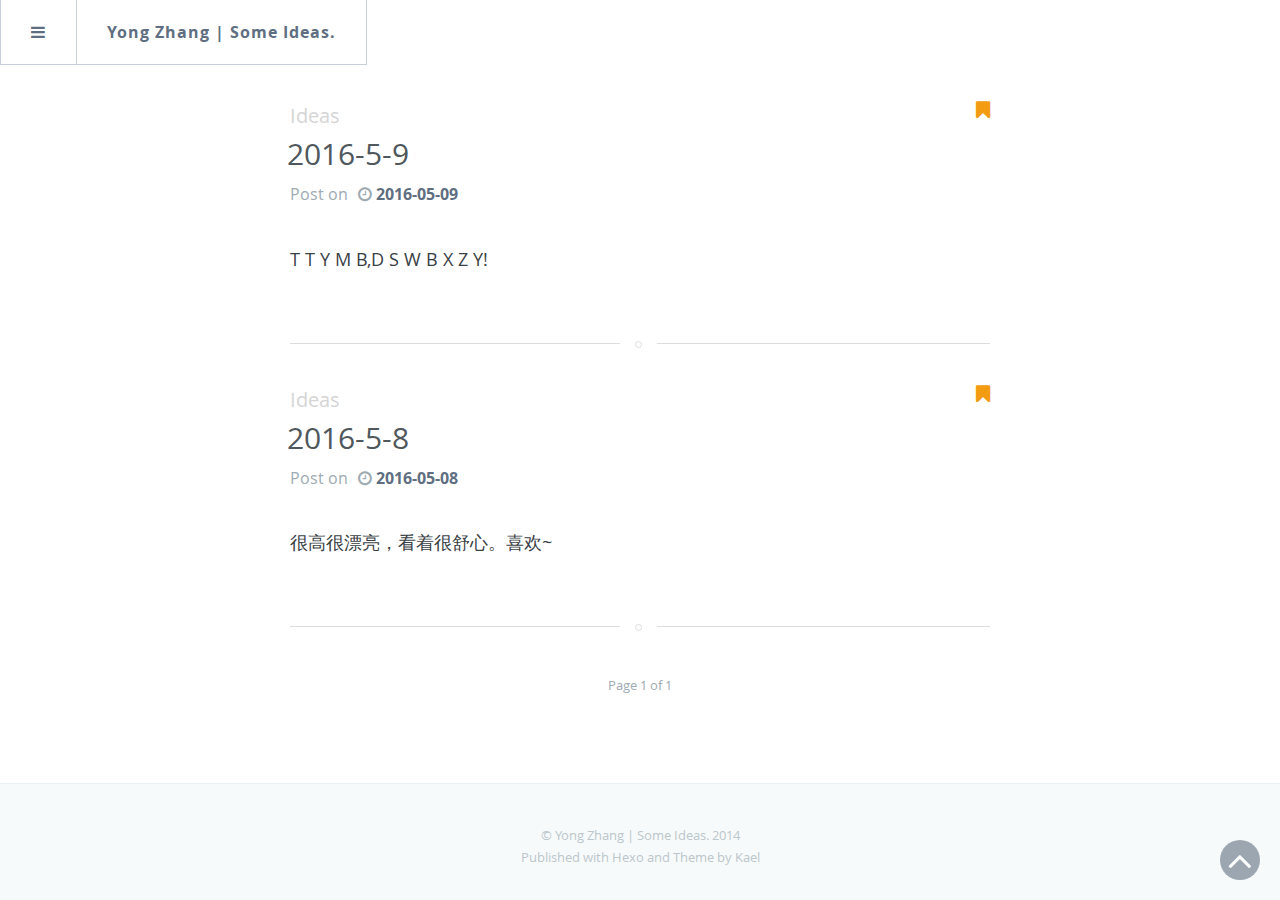
==== index.html @ 2e3c84e9 "Site updated: 2016-05-09 20:26:50" ====
<!DOCTYPE html>
<html>

<head>
  <meta http-equiv="Content-Type" content="text/html" charset="UTF-8" >
  <meta http-equiv="X-UA-Compatible" content="IE=edge,chrome=1"/>
  <title>Yong Zhang | Some Ideas.</title>
  <meta name="description" content="" />
  <meta name="HandheldFriendly" content="True" />
  <meta name="MobileOptimized" content="320" />
  <meta name="viewport" content="width=device-width, initial-scale=1.0" />
  <link rel="stylesheet" type="text/css" href="/css/component.css" />
  <link rel="stylesheet" type="text/css" href="/css/screen.css" />
  <meta name="generator" content="Yong Zhang | Some Ideas.">
  <script src="http://static.duoshuo.com/embed.js"></script>
  
  
  

  

</head>
<body>
<div class="container">
    <div class="mp-pusher" id="mp-pusher">
        <i id="scroll-up" class="fa fa-angle-up"></i>
        <nav id="mp-menu" class="mp-menu">
            <div class="mp-level">
                <a data-pjax class="back-home" style="font-size: 20px" href="/"><h2 ><i class="fa fa-home"></i>
                        Home</h2></a>
                <ul class="first-level">
                    <li>
                        <a class="fa fa-archive" href="#"><i class="fa fa-angle-left">
                            </i>&nbsp;&nbsp;Archive</a>
                        <div class="mp-level page-list">
                            <h2 ><i class="fa fa-archive"></i>
                                Archive</h2>
                            <a class="mp-back" href="#">back</a>
                            <form id="search-form" action="">
                                <input type="text" class="search search-archive" placeholder="Search.."/>
                            </form>
                            <ul>
                                <div class="mp-scroll">
                                
                                <li class="search-archive-li mp-pjax">
                                    <a href="/2016/05/09/2016-5-9/">2016-5-9</a>
                                </li>
                                
                                <li class="search-archive-li mp-pjax">
                                    <a href="/2016/05/08/2016-5-8/">2016-5-8</a>
                                </li>
                                
                                </div>
                            </ul>
                        </div>
                    </li>
                    <li>
                        <a class="fa fa-copy" href="#"><i class="fa fa-angle-left">
                            </i>&nbsp;&nbsp;Categories</a>

                        <div class="mp-level page-list">
                            <h2 ><i class="fa fa-copy"></i>
                                Categories</h2>
                            <a class="mp-back" href="#">back</a>
                            <form id="search-form" action="">
                                <input type="text" class="search search-category" placeholder="Search.."/>
                            </form>
                            <ul>
                                <div class="mp-scroll">
                                
                                </div>
                            </ul>
                        </div>
                    </li>
                    <li>
                        <a class="fa fa-tags" href="#"><i class="fa fa-angle-left">
                            </i>&nbsp;&nbsp;Tags</a>
                        <div class="mp-level page-list">
                            <h2 ><i class="fa fa-tags"></i>
                                Tags</h2>
                            <a class="mp-back" href="#">back</a>
                            <form id="search-form" action="">
                                <input type="text" class="search search-tag" placeholder="Search.."/>
                            </form>
                            <ul>
                                <div class="mp-scroll">
                                
                                <li class="search-tag-li mp-pjax">
                                    <a href="/tags/ideas/">&nbsp;&nbsp;&nbsp;ideas</a>
                                    <small>2</small>
                                </li>
                                
                                </div>
                            </ul>
                        </div>
                    </li>
                    
                    <li class="mp-pjax"><a class="fa fa-user" href="/about">&nbsp;&nbsp;&nbsp;About me</a></li>
                    <li><a class="fa fa-github" href="#">&nbsp;&nbsp;&nbsp;Github</a></li>

                </ul>

            </div>
        </nav>
        <div id="pjax">
            <div class="pjax-hidden" style="display: none">
                
                    <a  data-pjax href="/2016/05/09/2016-5-9/">2016-5-9</a>
                
                    <a  data-pjax href="/2016/05/08/2016-5-8/">2016-5-8</a>
                
                
                
                    <a data-pjax href="/tags/ideas/">&nbsp;&nbsp;ideas</a>
                
                <a data-pjax class="fa fa-user" href="/about">&nbsp;&nbsp;&nbsp;About me</a>
            </div>
            <nav class="nexus">
                <li  style="border-left: 1px solid #c6d0da;">
                    <a id="trigger" href="#"><i class="fa fa-bars"></i></a>
                </li>
                <li ><a id="nexus-back" data-pjax href="/">Yong Zhang | Some Ideas.</a></li>
                
                <div id="nav-container">
                    <div class="post-navbar" style="line-height: 63px;display:none">
                        <li id="navbar-title"><a href="#">undefined</a></li>
                        <li id="navbar-toc" style="border-left: none">
                            <a style="padding-right: 15px">
                                <span id="toc-content" >Introduction</span><i class="fa fa-chevron-down" ></i>
                            </a>
                            <div class="hidden-box">
                                <ul id="toc"></ul>
                            </div>
                        </li>
                    </div>
                </div>
                
            </nav>

            <div class="scroller">
            <div class="scroller-inner">


<!-- -->
<!--<body class="home-template">-->
<!---->
  
<main class="content" role="main">

    
    <article class="post">

        <header class="post-header">
            <div class="tag-tile">
                
                
                <a data-pjax href='/tags/ideas/'>ideas</a>
                
                
                <span class="fa fa-bookmark" style="float:right;color:#f39c12"></span>
            </div>
            <h1 class="post-title"><a data-pjax href="/2016/05/09/2016-5-9/">2016-5-9</a>
            </h1>

            <div class="post-meta">
                Post on<span class="fa fa-clock-o"></span>
                <time datetime="2016-05-09T12:25:15.000Z"
                      itemprop="datePublished">2016-05-09</time>
            </div>
        </header>
        <section class="post-excerpt">
            <p>
                
                T T Y M B,D S W B X Z Y!

                
            </p>
            
        </section>
    </article>
    
    <article class="post">

        <header class="post-header">
            <div class="tag-tile">
                
                
                <a data-pjax href='/tags/ideas/'>ideas</a>
                
                
                <span class="fa fa-bookmark" style="float:right;color:#f39c12"></span>
            </div>
            <h1 class="post-title"><a data-pjax href="/2016/05/08/2016-5-8/">2016-5-8</a>
            </h1>

            <div class="post-meta">
                Post on<span class="fa fa-clock-o"></span>
                <time datetime="2016-05-08T12:38:44.000Z"
                      itemprop="datePublished">2016-05-08</time>
            </div>
        </header>
        <section class="post-excerpt">
            <p>
                
                很高很漂亮，看着很舒心。喜欢~

                
            </p>
            
        </section>
    </article>
    
    <nav class="pagination" role="pagination">
        
        <span class="page-number">Page 1 of 1</span>
        
    </nav>
</main>


  
<footer class="site-footer">
    
    <div class="inner">
        <section class="copyright"><a href="/"></a> &copy; Yong Zhang | Some Ideas. 2014</section>
        <section class="poweredby">Published with <a target="_blank" href="http://hexo.io/">Hexo   </a> and Theme by <a target="_blank" href="https://github.com/yuche/hexo-theme-kael">Kael</a></section>
    </div>
</footer>
</div>
</div><!-- /scroller -->

</div><!-- /pusher -->
</div><!-- /container -->
</div>

<!-- Easter eggs -->

<div class="egg animated">
    <a id="close-button" href="#">X</a>
    <div class="block">
        <div class="loading">
            <span class="ball1"></span>
            <span class="ball2"></span>
        </div>
    </div>
</div>
  
<script src="//cdn.staticfile.org/jquery/1.11.0/jquery.min.js"></script>
<script>
    if (!window.jQuery) {
        var script = document.createElement('script');
        script.src = "/js/jquery.min.js";
        document.body.appendChild(script);
    }
</script>
<script type="text/javascript" src="/js/lib.js"></script>
<script type="text/javascript" src="/js/main.js"></script>







</body>
</html>
---- css/component.css ----
*,
*:after,
*::before {
    -webkit-box-sizing: border-box;
    -moz-box-sizing: border-box;
    box-sizing: border-box;
}

html, body, .container, .scroller, #pjax {
    height: 100%;
}


.scroller {
    overflow-y: scroll;
}

.mp-scroll {
    height: auto;
    overflow: auto;
}
.scroller,
.scroller-inner, #pjax {
    position: relative;
}

.container {
    position: relative;
    overflow: hidden;
}

.menu-trigger {
    position: relative;
    padding-left: 60px;
    font-size: 0.9em;
}

.menu-trigger:before {
    position: absolute;
    top: 2px;
    left: 0;
    width: 40px;
    height: 6px;
    background: #fff;
    box-shadow: 0 6px #34495e, 0 12px #fff, 0 18px #34495e, 0 24px #fff;
    content: '';
}

.mp-pusher {
    position: relative;
    left: 0;
    height: 100%;
}

.mp-level a {
    font-weight: 300;
    text-decoration: none;
}

.mp-menu {
    position: absolute; /* we can't use fixed here :( */
    top: 0;
    left: 0;
    z-index: 1;
    width: 300px;
    height: 100%;
    -webkit-transform: translate3d(-100%, 0, 0);
    -moz-transform: translate3d(-100%, 0, 0);
    transform: translate3d(-100%, 0, 0);
}

.mp-level {
    position: absolute;
    top: 0;
    left: 0;
    width: 100%;
    height: 100%;
    background: white;
    -webkit-transform: translate3d(-100%, 0, 0);
    -moz-transform: translate3d(-100%, 0, 0);
    transform: translate3d(-100%, 0, 0);
}

/* overlays for pusher and for level that gets covered */
.mp-pusher::after,
.mp-level::after,
.mp-level::before {
    position: absolute;
    top: 0;
    right: 0;
    width: 0;
    height: 0;
    content: '';
    opacity: 0;
}

.mp-pusher::after,
.mp-level::after {
    background: rgba(0, 0, 0, 0.3);
    -webkit-transition: opacity 0.3s, width 0.1s 0.3s, height 0.1s 0.3s;
    -moz-transition: opacity 0.3s, width 0.1s 0.3s, height 0.1s 0.3s;
    transition: opacity 0.3s, width 0.1s 0.3s, height 0.1s 0.3s;
}

.mp-level::after {
    z-index: -1;
}

.mp-pusher.mp-pushed::after,
.mp-level.mp-level-overlay::after {
    width: 100%;
    height: 100%;
    opacity: 1;
    -webkit-transition: opacity 0.3s;
    -moz-transition: opacity 0.3s;
    transition: opacity 0.3s;
}

.mp-level.mp-level-overlay {
    cursor: pointer;
}

.mp-level.mp-level-overlay.mp-level::before {
    width: 100%;
    height: 100%;
    background: transparent;
    opacity: 1;
}

.mp-pusher,
.mp-level {
    -webkit-transition: all 0.5s;
    -moz-transition: all 0.5s;
    transition: all 0.5s;
}

/* overlap */
.mp-overlap .mp-level.mp-level-open {
    box-shadow: 1px 0 2px rgba(0, 0, 0, 0.2);
    -webkit-transform: translate3d(-40px, 0, 0);
    -moz-transform: translate3d(-40px, 0, 0);
    transform: translate3d(-40px, 0, 0);
}

/* First level */
.mp-menu > .mp-level,
.mp-menu > .mp-level.mp-level-open,
.mp-menu.mp-overlap > .mp-level,
.mp-menu.mp-overlap > .mp-level.mp-level-open {
    box-shadow: none;
    -webkit-transform: translate3d(0, 0, 0);
    -moz-transform: translate3d(0, 0, 0);
    transform: translate3d(0, 0, 0);
}

/* cover */
.mp-cover .mp-level.mp-level-open {
    -webkit-transform: translate3d(0, 0, 0);
    -moz-transform: translate3d(0, 0, 0);
    transform: translate3d(0, 0, 0);
}

.mp-cover .mp-level.mp-level-open > ul > li > .mp-level:not(.mp-level-open) {
    -webkit-transform: translate3d(-100%, 0, 0);
    -moz-transform: translate3d(-100%, 0, 0);
    transform: translate3d(-100%, 0, 0);
}

/* content style */
.mp-menu ul {
    margin: 0;
    padding: 0;
    list-style: none;
}

.mp-menu h2 {
    margin: 0;
    padding: 1em;
    color: rgba(0, 0, 0, 0.4);
    text-shadow: 0 0 1px rgba(0, 0, 0, 0.1);
    font-weight: 300;
    font-size: 2em;
    font-family: 'Open Sans', sans-serif;
}

.mp-menu.mp-overlap h2::before {
    position: absolute;
    top: 0;
    right: 0;
    margin-right: 8px;
    font-size: 75%;
    line-height: 1.8;
    opacity: 0;
    -webkit-transition: opacity 0.3s, -webkit-transform 0.1s 0.3s;
    -moz-transition: opacity 0.3s, -moz-transform 0.1s 0.3s;
    transition: opacity 0.3s, transform 0.1s 0.3s;
    -webkit-transform: translateX(-100%);
    -moz-transform: translateX(-100%);
    transform: translateX(-100%);
}

.mp-menu.mp-cover h2 {
    font-weight: 700;
    letter-spacing: 1px;
    font-size: 1em;
}

.mp-overlap .mp-level.mp-level-overlay > h2::before {
    opacity: 1;
    -webkit-transition: -webkit-transform 0.3s, opacity 0.3s;
    -moz-transition: -moz-transform 0.3s, opacity 0.3s;
    transition: transform 0.3s, opacity 0.3s;
    -webkit-transform: translateX(0);
    -moz-transform: translateX(0);
    transform: translateX(0);
}

.mp-menu ul li > a {
    display: block;
    padding: 0.7em 1em 0.7em 1.8em;
    outline: none;
    box-shadow: inset 0 -1px rgba(0, 0, 0, 0.2);
    text-shadow: 0 0 1px rgba(255, 255, 255, 0.1);
    -webkit-transition: background 0.3s, box-shadow 0.3s;
    -moz-transition: background 0.3s, box-shadow 0.3s;
    transition: background 0.3s, box-shadow 0.3s;
    text-decoration: none;
    text-transform: capitalize;
    color: #5f6f81;
}

.search {
    border: none;
    outline: none;
    -webkit-appearance: none;
    padding: 0.7em 0 0.7em 1.4em;
    background: white;
    color: #0099cc;
}

#search-form {
    height: 65px;
    border-bottom: 1px solid rgba(0, 0, 0, 0.2);
    text-shadow: 0 0 1px rgba(255, 255, 255, 0.1);
    -webkit-transition: background 0.3s, box-shadow 0.3s;
    -moz-transition: background 0.3s, box-shadow 0.3s;
    transition: background 0.3s, box-shadow 0.3s;
}

.page-list ul li {
    position: relative;
}

div[data-level='2'] a {
    font-size: 0.8em !important;
}

div[data-level='1'] a {
    font-size: 22px;
    font-family: 'Open Sans', 'FontAwesome', sans-serif;
    font-weight: 500;
}

.page-list ul li > small {
    position: absolute;
    top: 12px;
    left: 1em;
}

.mp-menu ul li::before {
    position: absolute;
    left: 10px;
    z-index: -1;
    color: rgba(0, 0, 0, 0.2);
    line-height: 3.5;
}

.mp-level > ul > li:first-child > a {
    box-shadow: inset 0 -1px rgba(0, 0, 0, 0.2), inset 0 1px rgba(0, 0, 0, 0.2);
}

.mp-menu ul li a:hover,
.mp-level > ul > li:first-child > a:hover {
    background: rgba(0, 0, 0, 0.2);
    box-shadow: inset 0 -1px rgba(0, 0, 0, 0);
}

.mp-menu .mp-level.mp-level-overlay > ul > li > a,
.mp-level.mp-level-overlay > ul > li:first-child > a {
    box-shadow: inset 0 -1px rgba(0, 0, 0, 0);
}

.mp-back {
    background: rgba(0, 0, 0, 0.1);
    outline: none;
    color: #fff;
    text-transform: uppercase;
    letter-spacing: 1px;
    font-weight: 700;
    display: block;
    font-size: 0.8em;
    padding: 1em;
    position: relative;
    box-shadow: inset 0 1px rgba(0, 0, 0, 0.1);
    -webkit-transition: background 0.3s;
    -moz-transition: background 0.3s;
    transition: background 0.3s;
}

.mp-back::after {
    font-family: 'FontAwesome';
    position: absolute;
    content: "\f0da";
    right: 10px;
    font-size: 1.3em;
    color: rgba(0, 0, 0, 0.3);
}

.mp-left::after {
    font-family: 'FontAwesome';
    position: absolute;
    content: "\f104";

    font-size: 1.3em;
    color: rgba(0, 0, 0, 0.3);
}

.fa-angle-left {
    position: absolute;
    left: 10px;
    z-index: -1;
}

.mp-menu .mp-level.mp-level-overlay > .mp-back,
.mp-menu .mp-level.mp-level-overlay > .mp-back::after {
    background: transparent;
    box-shadow: none;
    color: transparent;
}

.nexus,
.nexus ul {
    margin: 0;
    padding: 0;
    background: #ffffff;
    color: #5f6f81;
    list-style: none;
    text-transform: none;
    font-weight: 300;
    font-family: 'Open Sans', Arial,'Microsoft YaHei', sans-serif;
    line-height: 65px;
    z-index: 9999;
}

.nexus {
    position: fixed;
    top: 0;
    left: 0;
    height: 65px;
    font-size: 16px;
    z-index: 1;
    border-bottom: 1px solid #c6d0da;

}

.nexus li {
    display: block;
    float: left;
    height: 100%;
    border-right: 1px solid #c6d0da;
    text-align: center;
}

.nexus a {
    display: block;
    height: 100%;
    color: #5f6f81;
    text-decoration: none;
    cursor: pointer;
    padding: 0 30px;
    letter-spacing: 1px;
    font-weight: bold;

}

.nexus li a:hover {
    background: #5f6f81;
    color: white;
}

#navbar-title {
    border: none;
}

#navbar-title a {
    padding-left: 0;
    cursor: default;
}

#navbar-title a:hover {
    color: #5f6f81;
    background: white;

}

#navbar-toc {
    float: right;
    border-left: 1px solid #c6d0da;
}

#navbar-toc i {
    color: #0099cc;
    margin-left: 10px;
    font-weight: bold;
}

.post-navbar {
    width: 80%;
    max-width: 700px;
    margin: 0 auto;
}

ul#toc {
    list-style-type: none;
    margin: 0;
    padding: 0;
    max-height: 521px;
    overflow-x: hidden;
    overflow: auto;
}

#toc a {
    font-size: 12px;
    font-weight: 600;
    display: block;
    overflow: hidden;
    padding: 0 10px;
}
.post-intro {
    display: none;
}

.hidden-box {
    border-top: 0;
    display: none;
    top: 30px;
    overflow: auto;
}

.hidden-box li {
    display: list-item;
    float: none;
    border: none;
    border-bottom: 1px solid #c6d0da;
    height: auto;
}

.hover-up {
    transition-duration: .5s;
    transform: rotate(180deg);
    -webkit-transform: rotate(180deg);
}

/*图标向下旋转*/
.hover-down {
    transition-duration: .5s;
    transform: rotate(0deg);
    -webkit-transform: rotate(0deg);
}

i#scroll-up {
    display: none;
    position: fixed;
    bottom: 20px;
    right: 20px;
    padding: 0;
    border-radius: 50%;
    color: white;
    background-color: #5f6f81;
    font-size: 40px;
    display: block;
    height: 40px;
    width: 40px;
    text-align: center;
    z-index: 1;
    cursor: pointer;
    opacity: 0.6;
    -webkit-transition: all 0.5s ease;
    -moz-transition: all 0.5s ease;
}

i#scroll-up:hover {
    background-color: #57A3E8;
    opacity: 1;

}

.popover {
    position: absolute;
    top: 0;
    left: 0;
    z-index: 1010;
    display: none;
    max-width: 276px;
    padding: 1px;
    text-align: left;
    white-space: normal;
    background-color: #fff;
    background-clip: padding-box;
    border: 1px solid #ccc;
    border: 1px solid rgba(0, 0, 0, .2);
    border-radius: 6px;
    -webkit-box-shadow: 0 5px 10px rgba(0, 0, 0, .2);
    box-shadow: 0 5px 10px rgba(0, 0, 0, .2);
}

.popover.top {
    margin-top: -10px;
}

.popover.right {
    margin-left: 10px;
}

.popover.bottom {
    margin-top: 10px;
}

.popover.left {
    margin-left: -10px;
}

.popover-title {
    padding: 8px 14px;
    margin: 0;
    font-size: 14px;
    font-weight: normal;
    line-height: 18px;
    background-color: #f7f7f7;
    border-bottom: 1px solid #ebebeb;
    border-radius: 5px 5px 0 0;
}

.popover-content {
    padding: 9px 14px;
}

.popover > .arrow,
.popover > .arrow:after {
    position: absolute;
    display: block;
    width: 0;
    height: 0;
    border-color: transparent;
    border-style: solid;
}

.popover > .arrow {
    border-width: 11px;
}

.popover > .arrow:after {
    content: "";
    border-width: 10px;
}

.popover.bottom > .arrow {
    top: -11px;
    left: 50%;
    margin-left: -11px;
    border-top-width: 0;
    border-bottom-color: #999;
    border-bottom-color: rgba(0, 0, 0, .25);
}

.popover.bottom > .arrow:after {
    top: 1px;
    margin-left: -10px;
    content: " ";
    border-top-width: 0;
    border-bottom-color: #fff;
}

.share-icon {
    margin-right: 10px;
}

.fadeIn {
    -webkit-animation: fadeIn .3s;
    -moz-animation: fadeIn .3s;
    -ms-animation: fadeIn .3s;
    -o-animation: fadeIn .3s;
    animation: fadeIn .3s;
}

.fadeOut {
    -webkit-animation: fadeOut .2s;
    -moz-animation: fadeOut .2s;
    -ms-animation: fadeOut .2s;
    -o-animation: fadeOut .2s;
    animation: fadeOut .2s;
}

/*Multiple DUOSHUO threads for PJAX START*/

span.ds-thread-count {
    display: block;
    opacity: 0;
    position: absolute;
    line-height: 16px;
    font-size: 14px;
    left: 710px;
    text-align: center;
    background: #bbbbbb;
    border-radius: 3px;
    width: 20px;
    height: 17px;
    color: white;
    text-decoration: none;
    cursor: pointer;
    background: #bbbbbb;
    -webkit-border-radius: 2px;
    -moz-border-radius: 2px;
    -ms-border-radius: 2px;
    -o-border-radius: 2px;
    border-radius: 2px;
    -webkit-transition: all 0.5s;
    -moz-transition: all 0.5s;
    -o-transition: all 0.5s;
    transition: all 0.5s;
    font-style: normal;
}
span.ds-thread-count:hover{
    opacity: 1;
    background-color: #57A3E8;
}
span.ds-thread-count:hover:after{
    opacity: 1;
    border-top-color:#57A3E8 ;
}
span.ds-thread-count:after {
    border-right: 7px solid transparent;
    border-top: 7px solid #bbbbbb;
    left:2px;
    height: 0;
    width: 0;
    display: block;
    content: " ";
    position: absolute;
    -webkit-transition: all 0.5s;
    -moz-transition: all 0.5s;
    -o-transition: all 0.5s;
    transition: all 0.5s;
}

.inline-comment {
    width: 350px;
    position: absolute;
    left:750px;
}
.post-content {
    position: relative;
    -webkit-transition: all 0.5s;
    -moz-transition: all 0.5s;
    -ms-transition: all 0.5s;
    transition: all 0.5s;
}
.right {
    -webkit-transform: translateX(-200px);
    -moz-transform: translateX(-200px);
    -ms-transform: translateX(-200px);
}

/*Multiple DUOSHUO threads for PJAX END*/
.windows-xp {
    line-height: 27px;
    font-size: 16px;
    font-family: "Georgia", "SimSun", sans-serif;
}

.fluidbox {
    outline: none;
}
.fluidbox-overlay {
    cursor: pointer;
    cursor: -webkit-zoom-out;
    cursor: -moz-zoom-out;
    opacity: 0;
    position: fixed;
    top: 0;
    left: 0;
    bottom: 0;
    right: 0;
    transition: .25s ease-in-out;
}

.egg {
    background-color: rgba(255,255,255,0.6);
    width: 100%;
    height: 100%;
    font-weight: 300;
    position: absolute;
    right: 0;
    top: 0;
    left: 0;
    bottom: 0;
    opacity: 0;
    z-index: 999999;
    overflow: scroll;
    -webkit-transform: rotateY(-90deg) translateZ(5em);
    -ms-transform: rotateY(-90deg) translateZ(5em);
    -o-transform: rotateY(-90deg) translateZ(5em);
    transform: rotateY(-90deg) translateZ(5em);
}
.bounceOut {
    -webkit-animation-name: bounceOut;
    animation-name: bounceOut;
}

@-webkit-keyframes bounceOut {
    0% {
        opacity: 1;
        -webkit-transform: scale(1);
        transform: scale(1);
    }


    100% {
        opacity: 0;
        -webkit-transform: scale(0);
        transform: scale(0);
    }
}

@keyframes bounceOut {
    0% {
        opacity: 1;
        -webkit-transform: scale(1);
        transform: scale(1);
    }


    100% {
        opacity: 0;
        -webkit-transform: scale(0);
        transform: scale(0);
    }
}

@-webkit-keyframes bounceIn {
    0% {
        opacity: 0;
        -webkit-transform: scale(.3);
        transform: scale(.3);
    }


    100% {
        opacity: 1;

        -webkit-transform: scale(1);
        transform: scale(1);
    }
}

@keyframes bounceIn {
    0% {
        opacity: 0;
        -webkit-transform: scale(.3);
        -ms-transform: scale(.3);
        transform: scale(.3);
    }



    100% {
        opacity: 1;
        -webkit-transform: scale(1);
        -ms-transform: scale(1);
        transform: scale(1);
    }
}

.bounceIn {
    -webkit-animation-name: bounceIn;
    animation-name: bounceIn;
}
.animated {
    -webkit-animation-duration: 1s;
    animation-duration: 1s;
    -webkit-animation-fill-mode: both;
    animation-fill-mode: both;
}
.block {
    margin: 25% auto;
    text-align: center;
    display: none;
}
.loading span {
    display: inline-block;
    padding: 18px;
    -webkit-border-radius: 50%;
    -moz-border-radius: 50%;
    -ms-border-radius: 50%;
    -o-border-radius: 50%;
    border-radius: 50%;
}
.ball1 {
    background: #0063dc;
    -webkit-animation: move-left 600ms ease-in-out infinite alternate;
    -moz-animation: move-left 600ms ease-in-out infinite alternate;
    -ms-animation: move-left 600ms ease-in-out infinite alternate;
    -animation: move-left 600ms ease-in-out infinite alternate;
}
.ball2 {
    background: #ff0084;
    -webkit-animation: move-right 600ms ease-in-out infinite alternate;
    -moz-animation: move-right 600ms ease-in-out infinite alternate;
    -ms-animation: move-right 600ms ease-in-out infinite alternate;
    animation: move-right 600ms ease-in-out infinite alternate;
}
@-webkit-keyframes move-left {
    to {
        -webkit-transform: translate(20px, 0);
        -ms-transform: translate(20px, 0);
        -moz-transform: translate(20px, 0);
        transform: translate(20px, 0);
        background: #ff0084;
    }
}
@-moz-keyframes move-left {
    to {
        -webkit-transform: translate(20px, 0);
        -ms-transform: translate(20px, 0);
        -moz-transform: translate(20px, 0);
        transform: translate(20px, 0);
        background: #ff0084;
    }
}
@-ms-keyframes move-left {
    to {
        -webkit-transform: translate(20px, 0);
        -ms-transform: translate(20px, 0);
        -moz-transform: translate(20px, 0);
        transform: translate(20px, 0);
        background: #ff0084;
    }
}
@keyframes move-left {
    to {
        -webkit-transform: translate(20px, 0);
        -ms-transform: translate(20px, 0);
        -moz-transform: translate(20px, 0);
        transform: translate(20px, 0);
        background: #ff0084;
    }
}
@-webkit-keyframes move-right {
    to {
        -webkit-transform: translate(-20px, 0);
        -ms-transform: translate(-20px, 0);
        -moz-transform: translate(-20px, 0);
        transform: translate(-20px, 0);
        background: #0063dc;
    }
}
@-moz-keyframes move-right {
    to {
        -webkit-transform: translate(-20px, 0);
        -ms-transform: translate(-20px, 0);
        -moz-transform: translate(-20px, 0);
        transform: translate(-20px, 0);
        background: #0063dc;
    }
}
@-ms-keyframes move-right {
    to {
        -webkit-transform: translate(-20px, 0);
        -ms-transform: translate(-20px, 0);
        -moz-transform: translate(-20px, 0);
        transform: translate(-20px, 0);
        background: #0063dc;
    }
}
@keyframes move-right {
    to {
        -webkit-transform: translate(-20px, 0);
        -ms-transform: translate(-20px, 0);
        -moz-transform: translate(-20px, 0);
        transform: translate(-20px, 0);
        background: #0063dc;
    }
}
#close-button {
    display: none;
    font-size: 18px;
    width: 40px;
    height: 40px;
    position: absolute;
    top: 30px;
    right: 30px;
    cursor: pointer;
    line-height: 2.5em;
    text-align: center;
    -webkit-transform: scale(1.25);
    color: #e1dada;
    text-shadow: 0px -1px 1px rgba(0, 0, 0, 0.2);
    border-radius: 100px;
    text-decoration: none;
    background-image: -webkit-gradient(linear, left top, left bottom, color-stop(0%, #f4f4f4), color-stop(100%, #e3e3e3));
    background-image: -moz-gradient(linear, left top, left bottom, color-stop(0%, #f4f4f4), color-stop(100%, #e3e3e3));

}

.fluidbox-wrap {
    background-position: center center;
    background-size: cover;
    margin: 0 auto;
    position: relative;
    transition: .25s ease-in-out;
}
.fluidbox-ghost {
    background-size: cover;
    background-position: center center;
    position: absolute;
    transition: .25s ease-in-out;
}
@-webkit-keyframes fadeIn {
    from {
        -webkit-transform: translateY(30px);
        opacity: 0;
    }

    to {
        -webkit-transform: translateY(0);
        opacity: 1;
    }
}

@-moz-keyframes fadeIn {
    from {
        -moz-transform: translateY(30px);
        opacity: 0;
    }

    to {
        -moz-transform: translateY(0);
        opacity: 1;
    }
}

@-ms-keyframes fadeIn {
    from {
        -ms-transform: translateY(30px);
        opacity: 0;
    }

    to {
        -ms-transform: translateY(0);
        opacity: 1;
    }
}

@-o-keyframes fadeIn {
    from {
        -o-transform: translateY(30px);
        opacity: 0;
    }

    to {
        -o-transform: translateY(0);
        opacity: 1;
    }
}

@keyframes fadeIn {
    from {
        transform: translateY(30px);
        opacity: 0;
    }

    to {
        transform: translateY(0);
        opacity: 1;
    }
}

@-webkit-keyframes fadeOut {
    from {
        -webkit-transform: translateY(0);
        opacity: 1;
    }

    to {
        -webkit-transform: translateY(-30px);
        opacity: 0;
    }
}

@-moz-keyframes fadeOut {
    from {
        -moz-transform: translateY(0);
        opacity: 1;
    }

    to {
        -moz-transform: translateY(-30px);
        opacity: 0;
    }
}

@-ms-keyframes fadeOut {
    from {
        -ms-transform: translateY(0);
        opacity: 1;
    }

    to {
        -ms-transform: translateY(-30px);
        opacity: 0;
    }
}

@-o-keyframes fadeOut {
    from {
        -o-transform: translateY(0);
        opacity: 1;
    }

    to {
        -o-transform: translateY(-30px);
        opacity: 0;
    }
}

@keyframes fadeOut {
    from {
        transform: translateY(0);
        opacity: 1;
    }

    to {
        transform: translateY(-30px);
        opacity: 0;
    }
}

/* Fallback example for browsers that don't support 3D transforms (and no JS fallback) */
/* We'll show the first level only */
.no-csstransforms3d .mp-pusher,
.no-js .mp-pusher {
    padding-left: 300px;
}

.no-csstransforms3d .mp-menu .mp-level,
.no-js .mp-menu .mp-level {
    display: none;
}

.no-csstransforms3d .mp-menu > .mp-level,
.no-js .mp-menu > .mp-level {
    display: block;
}
---- css/screen.css ----
/* ==========================================================================
   Table of Contents
   ========================================================================== */

/*

    0.  Includes
    1.  Icons
    2.  General
    3.  Utilities
    4.  General
    5.  Single Post
    6.  Third Party Elements
    7.  Pagination
    8.  Footer
    9.  Media Queries (Tablet)
    10. Media Queries (Mobile)

 */
@font-face{font-family:'FontAwesome';src:url('../fonts/fontawesome-webfont.eot?v=4.0.3');src:url('../fonts/fontawesome-webfont.eot?#iefix&v=4.0.3') format('embedded-opentype'),url('../fonts/fontawesome-webfont.woff?v=4.0.3') format('woff'),url('../fonts/fontawesome-webfont.ttf?v=4.0.3') format('truetype'),url('../fonts/fontawesome-webfont.svg?v=4.0.3#fontawesomeregular') format('svg');font-weight:normal;font-style:normal}.fa{display:inline-block;font-family:FontAwesome;font-style:normal;font-weight:normal;line-height:1;-webkit-font-smoothing:antialiased;-moz-osx-font-smoothing:grayscale}.fa-lg{font-size:1.3333333333333333em;line-height:.75em;vertical-align:-15%}.fa-2x{font-size:2em}.fa-3x{font-size:3em}.fa-4x{font-size:4em}.fa-5x{font-size:5em}.fa-fw{width:1.2857142857142858em;text-align:center}.fa-ul{padding-left:0;margin-left:2.142857142857143em;list-style-type:none}.fa-ul>li{position:relative}.fa-li{position:absolute;left:-2.142857142857143em;width:2.142857142857143em;top:.14285714285714285em;text-align:center}.fa-li.fa-lg{left:-1.8571428571428572em}.fa-border{padding:.2em .25em .15em;border:solid .08em #eee;border-radius:.1em}.pull-right{float:right}.pull-left{float:left}.fa.pull-left{margin-right:.3em}.fa.pull-right{margin-left:.3em}.fa-spin{-webkit-animation:spin 2s infinite linear;-moz-animation:spin 2s infinite linear;-o-animation:spin 2s infinite linear;animation:spin 2s infinite linear}@-moz-keyframes spin{0%{-moz-transform:rotate(0deg)}100%{-moz-transform:rotate(359deg)}}@-webkit-keyframes spin{0%{-webkit-transform:rotate(0deg)}100%{-webkit-transform:rotate(359deg)}}@-o-keyframes spin{0%{-o-transform:rotate(0deg)}100%{-o-transform:rotate(359deg)}}@-ms-keyframes spin{0%{-ms-transform:rotate(0deg)}100%{-ms-transform:rotate(359deg)}}@keyframes spin{0%{transform:rotate(0deg)}100%{transform:rotate(359deg)}}.fa-rotate-90{filter:progid:DXImageTransform.Microsoft.BasicImage(rotation=1);-webkit-transform:rotate(90deg);-moz-transform:rotate(90deg);-ms-transform:rotate(90deg);-o-transform:rotate(90deg);transform:rotate(90deg)}.fa-rotate-180{filter:progid:DXImageTransform.Microsoft.BasicImage(rotation=2);-webkit-transform:rotate(180deg);-moz-transform:rotate(180deg);-ms-transform:rotate(180deg);-o-transform:rotate(180deg);transform:rotate(180deg)}.fa-rotate-270{filter:progid:DXImageTransform.Microsoft.BasicImage(rotation=3);-webkit-transform:rotate(270deg);-moz-transform:rotate(270deg);-ms-transform:rotate(270deg);-o-transform:rotate(270deg);transform:rotate(270deg)}.fa-flip-horizontal{filter:progid:DXImageTransform.Microsoft.BasicImage(rotation=0,mirror=1);-webkit-transform:scale(-1,1);-moz-transform:scale(-1,1);-ms-transform:scale(-1,1);-o-transform:scale(-1,1);transform:scale(-1,1)}.fa-flip-vertical{filter:progid:DXImageTransform.Microsoft.BasicImage(rotation=2,mirror=1);-webkit-transform:scale(1,-1);-moz-transform:scale(1,-1);-ms-transform:scale(1,-1);-o-transform:scale(1,-1);transform:scale(1,-1)}.fa-stack{position:relative;display:inline-block;width:2em;height:2em;line-height:2em;vertical-align:middle}.fa-stack-1x,.fa-stack-2x{position:absolute;left:0;width:100%;text-align:center}.fa-stack-1x{line-height:inherit}.fa-stack-2x{font-size:2em}.fa-inverse{color:#fff}.fa-glass:before{content:"\f000"}.fa-music:before{content:"\f001"}.fa-search:before{content:"\f002"}.fa-envelope-o:before{content:"\f003"}.fa-heart:before{content:"\f004"}.fa-star:before{content:"\f005"}.fa-star-o:before{content:"\f006"}.fa-user:before{content:"\f007"}.fa-film:before{content:"\f008"}.fa-th-large:before{content:"\f009"}.fa-th:before{content:"\f00a"}.fa-th-list:before{content:"\f00b"}.fa-check:before{content:"\f00c"}.fa-times:before{content:"\f00d"}.fa-search-plus:before{content:"\f00e"}.fa-search-minus:before{content:"\f010"}.fa-power-off:before{content:"\f011"}.fa-signal:before{content:"\f012"}.fa-gear:before,.fa-cog:before{content:"\f013"}.fa-trash-o:before{content:"\f014"}.fa-home:before{content:"\f015"}.fa-file-o:before{content:"\f016"}.fa-clock-o:before{content:"\f017"}.fa-road:before{content:"\f018"}.fa-download:before{content:"\f019"}.fa-arrow-circle-o-down:before{content:"\f01a"}.fa-arrow-circle-o-up:before{content:"\f01b"}.fa-inbox:before{content:"\f01c"}.fa-play-circle-o:before{content:"\f01d"}.fa-rotate-right:before,.fa-repeat:before{content:"\f01e"}.fa-refresh:before{content:"\f021"}.fa-list-alt:before{content:"\f022"}.fa-lock:before{content:"\f023"}.fa-flag:before{content:"\f024"}.fa-headphones:before{content:"\f025"}.fa-volume-off:before{content:"\f026"}.fa-volume-down:before{content:"\f027"}.fa-volume-up:before{content:"\f028"}.fa-qrcode:before{content:"\f029"}.fa-barcode:before{content:"\f02a"}.fa-tag:before{content:"\f02b"}.fa-tags:before{content:"\f02c"}.fa-book:before{content:"\f02d"}.fa-bookmark:before{content:"\f02e"}.fa-print:before{content:"\f02f"}.fa-camera:before{content:"\f030"}.fa-font:before{content:"\f031"}.fa-bold:before{content:"\f032"}.fa-italic:before{content:"\f033"}.fa-text-height:before{content:"\f034"}.fa-text-width:before{content:"\f035"}.fa-align-left:before{content:"\f036"}.fa-align-center:before{content:"\f037"}.fa-align-right:before{content:"\f038"}.fa-align-justify:before{content:"\f039"}.fa-list:before{content:"\f03a"}.fa-dedent:before,.fa-outdent:before{content:"\f03b"}.fa-indent:before{content:"\f03c"}.fa-video-camera:before{content:"\f03d"}.fa-picture-o:before{content:"\f03e"}.fa-pencil:before{content:"\f040"}.fa-map-marker:before{content:"\f041"}.fa-adjust:before{content:"\f042"}.fa-tint:before{content:"\f043"}.fa-edit:before,.fa-pencil-square-o:before{content:"\f044"}.fa-share-square-o:before{content:"\f045"}.fa-check-square-o:before{content:"\f046"}.fa-arrows:before{content:"\f047"}.fa-step-backward:before{content:"\f048"}.fa-fast-backward:before{content:"\f049"}.fa-backward:before{content:"\f04a"}.fa-play:before{content:"\f04b"}.fa-pause:before{content:"\f04c"}.fa-stop:before{content:"\f04d"}.fa-forward:before{content:"\f04e"}.fa-fast-forward:before{content:"\f050"}.fa-step-forward:before{content:"\f051"}.fa-eject:before{content:"\f052"}.fa-chevron-left:before{content:"\f053"}.fa-chevron-right:before{content:"\f054"}.fa-plus-circle:before{content:"\f055"}.fa-minus-circle:before{content:"\f056"}.fa-times-circle:before{content:"\f057"}.fa-check-circle:before{content:"\f058"}.fa-question-circle:before{content:"\f059"}.fa-info-circle:before{content:"\f05a"}.fa-crosshairs:before{content:"\f05b"}.fa-times-circle-o:before{content:"\f05c"}.fa-check-circle-o:before{content:"\f05d"}.fa-ban:before{content:"\f05e"}.fa-arrow-left:before{content:"\f060"}.fa-arrow-right:before{content:"\f061"}.fa-arrow-up:before{content:"\f062"}.fa-arrow-down:before{content:"\f063"}.fa-mail-forward:before,.fa-share:before{content:"\f064"}.fa-expand:before{content:"\f065"}.fa-compress:before{content:"\f066"}.fa-plus:before{content:"\f067"}.fa-minus:before{content:"\f068"}.fa-asterisk:before{content:"\f069"}.fa-exclamation-circle:before{content:"\f06a"}.fa-gift:before{content:"\f06b"}.fa-leaf:before{content:"\f06c"}.fa-fire:before{content:"\f06d"}.fa-eye:before{content:"\f06e"}.fa-eye-slash:before{content:"\f070"}.fa-warning:before,.fa-exclamation-triangle:before{content:"\f071"}.fa-plane:before{content:"\f072"}.fa-calendar:before{content:"\f073"}.fa-random:before{content:"\f074"}.fa-comment:before{content:"\f075"}.fa-magnet:before{content:"\f076"}.fa-chevron-up:before{content:"\f077"}.fa-chevron-down:before{content:"\f078"}.fa-retweet:before{content:"\f079"}.fa-shopping-cart:before{content:"\f07a"}.fa-folder:before{content:"\f07b"}.fa-folder-open:before{content:"\f07c"}.fa-arrows-v:before{content:"\f07d"}.fa-arrows-h:before{content:"\f07e"}.fa-bar-chart-o:before{content:"\f080"}.fa-twitter-square:before{content:"\f081"}.fa-facebook-square:before{content:"\f082"}.fa-camera-retro:before{content:"\f083"}.fa-key:before{content:"\f084"}.fa-gears:before,.fa-cogs:before{content:"\f085"}.fa-comments:before{content:"\f086"}.fa-thumbs-o-up:before{content:"\f087"}.fa-thumbs-o-down:before{content:"\f088"}.fa-star-half:before{content:"\f089"}.fa-heart-o:before{content:"\f08a"}.fa-sign-out:before{content:"\f08b"}.fa-linkedin-square:before{content:"\f08c"}.fa-thumb-tack:before{content:"\f08d"}.fa-external-link:before{content:"\f08e"}.fa-sign-in:before{content:"\f090"}.fa-trophy:before{content:"\f091"}.fa-github-square:before{content:"\f092"}.fa-upload:before{content:"\f093"}.fa-lemon-o:before{content:"\f094"}.fa-phone:before{content:"\f095"}.fa-square-o:before{content:"\f096"}.fa-bookmark-o:before{content:"\f097"}.fa-phone-square:before{content:"\f098"}.fa-twitter:before{content:"\f099"}.fa-facebook:before{content:"\f09a"}.fa-github:before{content:"\f09b"}.fa-unlock:before{content:"\f09c"}.fa-credit-card:before{content:"\f09d"}.fa-rss:before{content:"\f09e"}.fa-hdd-o:before{content:"\f0a0"}.fa-bullhorn:before{content:"\f0a1"}.fa-bell:before{content:"\f0f3"}.fa-certificate:before{content:"\f0a3"}.fa-hand-o-right:before{content:"\f0a4"}.fa-hand-o-left:before{content:"\f0a5"}.fa-hand-o-up:before{content:"\f0a6"}.fa-hand-o-down:before{content:"\f0a7"}.fa-arrow-circle-left:before{content:"\f0a8"}.fa-arrow-circle-right:before{content:"\f0a9"}.fa-arrow-circle-up:before{content:"\f0aa"}.fa-arrow-circle-down:before{content:"\f0ab"}.fa-globe:before{content:"\f0ac"}.fa-wrench:before{content:"\f0ad"}.fa-tasks:before{content:"\f0ae"}.fa-filter:before{content:"\f0b0"}.fa-briefcase:before{content:"\f0b1"}.fa-arrows-alt:before{content:"\f0b2"}.fa-group:before,.fa-users:before{content:"\f0c0"}.fa-chain:before,.fa-link:before{content:"\f0c1"}.fa-cloud:before{content:"\f0c2"}.fa-flask:before{content:"\f0c3"}.fa-cut:before,.fa-scissors:before{content:"\f0c4"}.fa-copy:before,.fa-files-o:before{content:"\f0c5"}.fa-paperclip:before{content:"\f0c6"}.fa-save:before,.fa-floppy-o:before{content:"\f0c7"}.fa-square:before{content:"\f0c8"}.fa-bars:before{content:"\f0c9"}.fa-list-ul:before{content:"\f0ca"}.fa-list-ol:before{content:"\f0cb"}.fa-strikethrough:before{content:"\f0cc"}.fa-underline:before{content:"\f0cd"}.fa-table:before{content:"\f0ce"}.fa-magic:before{content:"\f0d0"}.fa-truck:before{content:"\f0d1"}.fa-pinterest:before{content:"\f0d2"}.fa-pinterest-square:before{content:"\f0d3"}.fa-google-plus-square:before{content:"\f0d4"}.fa-google-plus:before{content:"\f0d5"}.fa-money:before{content:"\f0d6"}.fa-caret-down:before{content:"\f0d7"}.fa-caret-up:before{content:"\f0d8"}.fa-caret-left:before{content:"\f0d9"}.fa-caret-right:before{content:"\f0da"}.fa-columns:before{content:"\f0db"}.fa-unsorted:before,.fa-sort:before{content:"\f0dc"}.fa-sort-down:before,.fa-sort-asc:before{content:"\f0dd"}.fa-sort-up:before,.fa-sort-desc:before{content:"\f0de"}.fa-envelope:before{content:"\f0e0"}.fa-linkedin:before{content:"\f0e1"}.fa-rotate-left:before,.fa-undo:before{content:"\f0e2"}.fa-legal:before,.fa-gavel:before{content:"\f0e3"}.fa-dashboard:before,.fa-tachometer:before{content:"\f0e4"}.fa-comment-o:before{content:"\f0e5"}.fa-comments-o:before{content:"\f0e6"}.fa-flash:before,.fa-bolt:before{content:"\f0e7"}.fa-sitemap:before{content:"\f0e8"}.fa-umbrella:before{content:"\f0e9"}.fa-paste:before,.fa-clipboard:before{content:"\f0ea"}.fa-lightbulb-o:before{content:"\f0eb"}.fa-exchange:before{content:"\f0ec"}.fa-cloud-download:before{content:"\f0ed"}.fa-cloud-upload:before{content:"\f0ee"}.fa-user-md:before{content:"\f0f0"}.fa-stethoscope:before{content:"\f0f1"}.fa-suitcase:before{content:"\f0f2"}.fa-bell-o:before{content:"\f0a2"}.fa-coffee:before{content:"\f0f4"}.fa-cutlery:before{content:"\f0f5"}.fa-file-text-o:before{content:"\f0f6"}.fa-building-o:before{content:"\f0f7"}.fa-hospital-o:before{content:"\f0f8"}.fa-ambulance:before{content:"\f0f9"}.fa-medkit:before{content:"\f0fa"}.fa-fighter-jet:before{content:"\f0fb"}.fa-beer:before{content:"\f0fc"}.fa-h-square:before{content:"\f0fd"}.fa-plus-square:before{content:"\f0fe"}.fa-angle-double-left:before{content:"\f100"}.fa-angle-double-right:before{content:"\f101"}.fa-angle-double-up:before{content:"\f102"}.fa-angle-double-down:before{content:"\f103"}.fa-angle-left:before{content:"\f104"}.fa-angle-right:before{content:"\f105"}.fa-angle-up:before{content:"\f106"}.fa-angle-down:before{content:"\f107"}.fa-desktop:before{content:"\f108"}.fa-laptop:before{content:"\f109"}.fa-tablet:before{content:"\f10a"}.fa-mobile-phone:before,.fa-mobile:before{content:"\f10b"}.fa-circle-o:before{content:"\f10c"}.fa-quote-left:before{content:"\f10d"}.fa-quote-right:before{content:"\f10e"}.fa-spinner:before{content:"\f110"}.fa-circle:before{content:"\f111"}.fa-mail-reply:before,.fa-reply:before{content:"\f112"}.fa-github-alt:before{content:"\f113"}.fa-folder-o:before{content:"\f114"}.fa-folder-open-o:before{content:"\f115"}.fa-smile-o:before{content:"\f118"}.fa-frown-o:before{content:"\f119"}.fa-meh-o:before{content:"\f11a"}.fa-gamepad:before{content:"\f11b"}.fa-keyboard-o:before{content:"\f11c"}.fa-flag-o:before{content:"\f11d"}.fa-flag-checkered:before{content:"\f11e"}.fa-terminal:before{content:"\f120"}.fa-code:before{content:"\f121"}.fa-reply-all:before{content:"\f122"}.fa-mail-reply-all:before{content:"\f122"}.fa-star-half-empty:before,.fa-star-half-full:before,.fa-star-half-o:before{content:"\f123"}.fa-location-arrow:before{content:"\f124"}.fa-crop:before{content:"\f125"}.fa-code-fork:before{content:"\f126"}.fa-unlink:before,.fa-chain-broken:before{content:"\f127"}.fa-question:before{content:"\f128"}.fa-info:before{content:"\f129"}.fa-exclamation:before{content:"\f12a"}.fa-superscript:before{content:"\f12b"}.fa-subscript:before{content:"\f12c"}.fa-eraser:before{content:"\f12d"}.fa-puzzle-piece:before{content:"\f12e"}.fa-microphone:before{content:"\f130"}.fa-microphone-slash:before{content:"\f131"}.fa-shield:before{content:"\f132"}.fa-calendar-o:before{content:"\f133"}.fa-fire-extinguisher:before{content:"\f134"}.fa-rocket:before{content:"\f135"}.fa-maxcdn:before{content:"\f136"}.fa-chevron-circle-left:before{content:"\f137"}.fa-chevron-circle-right:before{content:"\f138"}.fa-chevron-circle-up:before{content:"\f139"}.fa-chevron-circle-down:before{content:"\f13a"}.fa-html5:before{content:"\f13b"}.fa-css3:before{content:"\f13c"}.fa-anchor:before{content:"\f13d"}.fa-unlock-alt:before{content:"\f13e"}.fa-bullseye:before{content:"\f140"}.fa-ellipsis-h:before{content:"\f141"}.fa-ellipsis-v:before{content:"\f142"}.fa-rss-square:before{content:"\f143"}.fa-play-circle:before{content:"\f144"}.fa-ticket:before{content:"\f145"}.fa-minus-square:before{content:"\f146"}.fa-minus-square-o:before{content:"\f147"}.fa-level-up:before{content:"\f148"}.fa-level-down:before{content:"\f149"}.fa-check-square:before{content:"\f14a"}.fa-pencil-square:before{content:"\f14b"}.fa-external-link-square:before{content:"\f14c"}.fa-share-square:before{content:"\f14d"}.fa-compass:before{content:"\f14e"}.fa-toggle-down:before,.fa-caret-square-o-down:before{content:"\f150"}.fa-toggle-up:before,.fa-caret-square-o-up:before{content:"\f151"}.fa-toggle-right:before,.fa-caret-square-o-right:before{content:"\f152"}.fa-euro:before,.fa-eur:before{content:"\f153"}.fa-gbp:before{content:"\f154"}.fa-dollar:before,.fa-usd:before{content:"\f155"}.fa-rupee:before,.fa-inr:before{content:"\f156"}.fa-cny:before,.fa-rmb:before,.fa-yen:before,.fa-jpy:before{content:"\f157"}.fa-ruble:before,.fa-rouble:before,.fa-rub:before{content:"\f158"}.fa-won:before,.fa-krw:before{content:"\f159"}.fa-bitcoin:before,.fa-btc:before{content:"\f15a"}.fa-file:before{content:"\f15b"}.fa-file-text:before{content:"\f15c"}.fa-sort-alpha-asc:before{content:"\f15d"}.fa-sort-alpha-desc:before{content:"\f15e"}.fa-sort-amount-asc:before{content:"\f160"}.fa-sort-amount-desc:before{content:"\f161"}.fa-sort-numeric-asc:before{content:"\f162"}.fa-sort-numeric-desc:before{content:"\f163"}.fa-thumbs-up:before{content:"\f164"}.fa-thumbs-down:before{content:"\f165"}.fa-youtube-square:before{content:"\f166"}.fa-youtube:before{content:"\f167"}.fa-xing:before{content:"\f168"}.fa-xing-square:before{content:"\f169"}.fa-youtube-play:before{content:"\f16a"}.fa-dropbox:before{content:"\f16b"}.fa-stack-overflow:before{content:"\f16c"}.fa-instagram:before{content:"\f16d"}.fa-flickr:before{content:"\f16e"}.fa-adn:before{content:"\f170"}.fa-bitbucket:before{content:"\f171"}.fa-bitbucket-square:before{content:"\f172"}.fa-tumblr:before{content:"\f173"}.fa-tumblr-square:before{content:"\f174"}.fa-long-arrow-down:before{content:"\f175"}.fa-long-arrow-up:before{content:"\f176"}.fa-long-arrow-left:before{content:"\f177"}.fa-long-arrow-right:before{content:"\f178"}.fa-apple:before{content:"\f179"}.fa-windows:before{content:"\f17a"}.fa-android:before{content:"\f17b"}.fa-linux:before{content:"\f17c"}.fa-dribbble:before{content:"\f17d"}.fa-skype:before{content:"\f17e"}.fa-foursquare:before{content:"\f180"}.fa-trello:before{content:"\f181"}.fa-female:before{content:"\f182"}.fa-male:before{content:"\f183"}.fa-gittip:before{content:"\f184"}.fa-sun-o:before{content:"\f185"}.fa-moon-o:before{content:"\f186"}.fa-archive:before{content:"\f187"}.fa-bug:before{content:"\f188"}.fa-vk:before{content:"\f189"}.fa-weibo:before{content:"\f18a"}.fa-renren:before{content:"\f18b"}.fa-pagelines:before{content:"\f18c"}.fa-stack-exchange:before{content:"\f18d"}.fa-arrow-circle-o-right:before{content:"\f18e"}.fa-arrow-circle-o-left:before{content:"\f190"}.fa-toggle-left:before,.fa-caret-square-o-left:before{content:"\f191"}.fa-dot-circle-o:before{content:"\f192"}.fa-wheelchair:before{content:"\f193"}.fa-vimeo-square:before{content:"\f194"}.fa-turkish-lira:before,.fa-try:before{content:"\f195"}.fa-plus-square-o:before{content:"\f196"}
/* ==========================================================================
   0. Includes - Ground zero
   ========================================================================== */

article,aside,details,figcaption,figure,footer,header,hgroup,main,nav,section,summary{display:block;}audio,canvas,video{display:inline-block;}audio:not([controls]){display:none;height:0;}[hidden]{display:none;}html{font-family:sans-serif;-ms-text-size-adjust:100%;-webkit-text-size-adjust:100%;}body{margin:0;}a:focus{outline:thin dotted;}a:active,a:hover{outline:0;}h1{font-size:2em;margin:0.67em 0;}abbr[title]{border-bottom:1px dotted;}b,strong{font-weight:bold;}dfn{font-style:italic;}hr{-moz-box-sizing:content-box;box-sizing:content-box;height:0;}mark{background:#ff0;color:#000;}code,kbd,pre,samp{font-family:monospace,serif;font-size:1em;}pre{white-space:pre-wrap;}q{quotes:"\201C" "\201D" "\2018" "\2019";}small{font-size:80%;}sub,sup{font-size:75%;line-height:0;position:relative;vertical-align:baseline;}sup{top:-0.5em;}sub{bottom:-0.25em;}img{border:0;}svg:not(:root){overflow:hidden;}figure{margin:0;}fieldset{border:1px solid #c0c0c0;margin:0 2px;padding:0.35em 0.625em 0.75em;}legend{border:0;padding:0;}button,input,select,textarea{font-family:inherit;font-size:100%;margin:0;}button,input{line-height:normal;}button,select{text-transform:none;}button,html input[type="button"],input[type="reset"],input[type="submit"]{-webkit-appearance:button;cursor:pointer;}button[disabled],html input[disabled]{cursor:default;}input[type="checkbox"],input[type="radio"]{box-sizing:border-box;padding:0;}input[type="search"]{-webkit-appearance:textfield;-moz-box-sizing:content-box;-webkit-box-sizing:content-box;box-sizing:content-box;}input[type="search"]::-webkit-search-cancel-button,input[type="search"]::-webkit-search-decoration{-webkit-appearance:none;}button::-moz-focus-inner,input::-moz-focus-inner{border:0;padding:0;}textarea{overflow:auto;vertical-align:top;}table{border-collapse:collapse;border-spacing:0;}
/* ==========================================================================
   2. General - Setting up some base styles
   ========================================================================== */
@font-face {
    font-family: 'Open Sans';
    font-style: normal;
    font-weight: 400;
    src: local("Open Sans"),local("OpenSans"),url('../fonts/OpenSans-Regular-webfont.woff') format("woff")
}

@font-face {
    font-family: 'Open Sans';
    font-style: normal;
    font-weight: 700;
    src: local("Open Sans Bold"),local("OpenSans-Bold"),url('../fonts/OpenSans-Bold-webfont.woff') format("woff")
}

html {
    height: 100%;
    font-size: 62.5%;
}

body {
    height: 100%;
    font-family: 'Open Sans','Helvetica Neue','Helvetica',Arial,'Hiragino Sans GB',
    'Microsoft YaHei','SimSun','Droid Sans Fallback',sans-serif;
    font-size: 2.0rem;
    line-height: 1.6em;
    color: #3A4145;
    background: white;
}

::-moz-selection {
    color: #222;
    background: #D6EDFF;
    text-shadow: none;
}

::selection {
    color: #222;
    background: #D6EDFF;
    text-shadow: none;
}

h1, h2, h3,
h4, h5, h6 {
    text-rendering: optimizeLegibility;
    line-height: 1;
    margin-top: 0;
    font-family: "Open Sans","Helvetica Neue",'Helvetica',Arial,
    "Microsoft YaHei","STKaiti","Droid Sans Fallback",SimSun,serif;
    font-weight: 400;
}

h1 {
    font-size: 3.0rem;
    line-height: 1.2em;
    text-indent: -3px;

}

h2 {
    font-size: 2.75rem;
    line-height: 1.5em;
    border-bottom: 1px solid #eee;

}

h3 {
    font-size: 2.5rem;

}

h4 {
    font-size: 2.25rem;
}

h5 {
    font-size: 2rem;
}

h6 {
    font-size: 1.5rem;
}

a {
    color: #97A5C0;
    transition: color ease 0.3s;
    text-decoration: none;
}

a:hover {
    color: #57A3E8;
}

h1 a, h2 a, h3 a,
h4 a, h5 a, h6 a {
    color: #50585D;
}


p, ul, ol, dl {
    margin: 1.6em 0;
}

ol ol, ul ul,
ul ol, ol ul {
    margin: 0.4em 0;
}

dl dt {
    float: left;
    width: 180px;
    overflow: hidden;
    clear: left;
    text-align: right;
    text-overflow: ellipsis;
    white-space: nowrap;
    font-weight: bold;
    margin-bottom: 1em
}

dl dd {
    margin-left: 200px;
    margin-bottom: 1em
}

hr {
    display: block;
    height: 1px;
    border: 0;
    border-top: 1px solid #efefef;
    margin: 3.2em 0;
    padding: 0;
}

blockquote {
    -moz-box-sizing: border-box;
    box-sizing: border-box;
    margin: 1.6em 0 1.6em -2.2em;
    padding: 0 0 0 1.6em;
    border-left: #4a4a4a 0.4em solid;
}

blockquote p {
    margin: 0.8em 0;
    font-style: italic;
}

blockquote small {
    display: inline-block;
    margin: 0.8em 0 0.8em 1.5em;
    font-size:0.9em;
    color: #ccc;
}

blockquote small:before { content: '\2014 \00A0'; }

blockquote cite {
    font-weight:bold;
}

blockquote cite a { font-weight: normal; }

mark {
    background-color: #ffc336;
}

code, tt {
    padding: 1px 3px;
    font-size: 0.85em;
    white-space: pre-wrap;
    border: 1px solid #E3EDF3;
    background: #F7FAFB;
    border-radius: 2px;
    margin: 0 2px;
    overflow: auto;
}

pre {
    -moz-box-sizing: border-box;
    box-sizing: border-box;
    margin: 1.6em 0;
    border: 1px solid #E3EDF3;
    width: 100%;
    padding: 10px;
    font-size: 0.8em;
    white-space: pre;
    overflow: auto;
    background: #F7FAFB;
    border-radius: 3px;
}

pre code, tt {
    font-size: inherit;
    white-space: -moz-pre-wrap;
    white-space: pre-wrap;
    background: transparent;
    border: none;
    padding: 0;
}

kbd {
    display: inline-block;
    margin-bottom: 0.4em;
    padding: 1px 8px;
    border: #ccc 1px solid;
    color: #666;
    text-shadow: #fff 0 1px 0;
    font-size: 0.9em;
    font-weight: bold;
    background: #f4f4f4;
    border-radius: 4px;
    box-shadow:
        0 1px 0 rgba(0, 0, 0, 0.2),
        0 1px 0 0 #fff inset;
}

table {
    -moz-box-sizing: border-box;
    box-sizing: border-box;
    margin: 1.6em 0;
    width:100%;
    max-width: 100%;
    background-color: transparent;
}

table th,
table td {
    padding: 8px;
    line-height: 20px;
    text-align: left;
    vertical-align: top;
    border-top: 1px solid #efefef;
}

table th { color: #000; }

table caption + thead tr:first-child th,
table caption + thead tr:first-child td,
table colgroup + thead tr:first-child th,
table colgroup + thead tr:first-child td,
table thead:first-child tr:first-child th,
table thead:first-child tr:first-child td {
    border-top: 0;
}

table tbody + tbody { border-top: 2px solid #efefef; }

table table table { background-color: #fff; }

table tbody > tr:nth-child(odd) > td,
table tbody > tr:nth-child(odd) > th {
    background-color: #f6f6f6;
}

table.plain tbody > tr:nth-child(odd) > td,
table.plain tbody > tr:nth-child(odd) > th {
   background: transparent;
}

iframe, .fluid-width-video-wrapper {
    display: block;
    margin: 1.6em 0;
}

/* When a video is inside the fitvids wrapper, drop the
margin on the iframe, cause it breaks stuff. */
.fluid-width-video-wrapper iframe {
    margin: 0;
}

/* ==========================================================================
   3. Utilities - These things get used a lot
   ========================================================================== */

/* Hides shit */
.hidden {
    text-indent: -9999px;
    visibility: hidden;
    display: none;
}

/* Creates a responsive wrapper that makes our content scale nicely */
.inner {
    position: relative;
    width: 80%;
    max-width: 700px;
    margin: 0 auto;
}

/* Centres vertically yo. (IE8+) */
.vertical {
    display: table-cell;
    vertical-align: middle;
}

.content {
    margin-top: 100px;
}


/* ==========================================================================
   4. General - The main styles for the the theme
   ========================================================================== */

/* Big cover image on the home page */
.site-head {
    position: relative;
    display: table;
    width: 100%;
    height: 60%;
    margin-bottom: 5rem;
    text-align: center;
    color: #fff;
    background: #303538 no-repeat center center;
    background-size: cover;
}

.blog-logo {
    text-decoration: none;
}

/* Yo-logo. Yolo-go. Upload one in ghost/settings/ */
.blog-logo img {
    display: block;
    max-height: 100px;
    width: auto;
    margin: 0 auto;
    line-height: 0;
}

/* The details of your blog. Defined in ghost/settings/ */
.blog-title {
    margin: 10px 0 10px 0;
    font-size: 5rem;
    letter-spacing: -1px;
    font-weight: bold;
    font-family: 'Open Sans', sans-serif;
    text-shadow: 0 1px 6px rgba(0,0,0,0.1);
}

.blog-description {
    margin: 0;
    font-size: 1.8rem;
    line-height: 1.5em;
    font-weight: 300;
    font-family: 'Noto Serif', serif;
    letter-spacing: 0;
    text-shadow: 0 1px 3px rgba(0,0,0,0.15);
}

/* Every post, on every page, gets this style on its <article> tag */
.after-post,
.post {
    position: relative;
    width:80%;
    max-width: 700px;
    margin: 4rem auto;
    padding-bottom: 4rem;
    border-bottom: #ddd 1.5px solid;
    word-break: break-word;
    hyphens: auto;
}

/* Add a little circle in the middle of the border-bottom on our .post
   just for the lolz and stylepoints. */
.post:after {
    display: block;
    content: "";
    width: 7px;
    height: 7px;
    border: #dddddd 1px solid;
    position: absolute;
    bottom: -5px;
    left: 50%;
    margin-left: -5px;
    background: #ffffff;
    -webkit-border-radius: 100%;
    -moz-border-radius: 100%;
    border-radius: 100%;
    box-shadow: #ffffff 0 0 0 15px;
}


.post-title {
    margin:0;
}

.post-title a {
    text-decoration: none;
    line-height: 1.5em;
}

.post-content li {
    font-size: 18px;
}

.tag-tile a {
    font-size: 20px;
    margin-right: 10px;
    color: #D5D5D5;
    text-decoration: none;
    border-bottom: 3px solid transparent;
    -webkit-transition: border .2s,color .2s ease-out;
    -moz-transition: border .2s,color .2s ease-out;
    -o-transition: border .2s,color .2s ease-out;
    transition: border .2s,color .2s ease-out;
    text-transform: capitalize;
}

.post-meta {
    display: inline-block;
    margin: 0 0 5px 0;
    font-size: 1.6rem;
    color: #9EABB3;
}
.post-meta span{
    margin-left: 10px;
}
.post-meta time{
    color: #5f6f81;
    font-weight: 600;
}

.post-meta a {
    color: #9EABB3;
    text-decoration: none;
}

.post-meta a:hover {
    text-decoration: underline;
}

.user-meta {
    position: relative;
    padding: 0.3rem 40px 0 100px;
    min-height: 77px;
}

.user-image {
    position: absolute;
    top: 0;
    left: 0;
}

.user-name {
    display: block;
    font-weight: bold;
}

.user-bio {
    display: block;
    max-width: 440px;
    font-size: 1.4rem;
    line-height: 1.5em;
}

.publish-meta {
    position: absolute;
    top: 0;
    right: 0;
    padding: 4.3rem 0 4rem 0;
    text-align: right;
}

.publish-heading {
    display: block;
    font-weight: bold;
}

.publish-date {
    display: block;
    font-size: 1.4rem;
    line-height: 1.5em;
}

/* ==========================================================================
   5. Single Post - When you click on an individual post
   ========================================================================== */

/* Tweak the .post wrapper style */
.post-template .post {
    margin-top: 0;
    border-bottom: none;
    padding-bottom: 0;
}

/* Kill that stylish little circle that was on the border, too */
.post-template .post:after {
    display: none;
}

/* Insert some mad padding up in the header for better spacing */
.post-template .post-header {
    padding: 60px 0;
}

.post-template .blog-title {
    display: inline-block;
    padding: 2.5rem 0;
}

/* Keep large images within the bounds of the post-width */
.post-excerpt img,
.post-content img {
    display: block;
    max-width: 100%;
    margin: 0 auto;
    height: auto;
}



.post p {
    font-size: 18px;
    line-height: 30px;
}

/* The author credit area after the post */
.post-footer {
    position: relative;
    margin: 4rem 0 0 0;
    padding: 4rem 0 0 0;
    border-top: #EBF2F6 1px solid;
}

.post-footer h4 {
    font-size: 1.8rem;
    margin: 0;
}

.post-footer p {
    margin: 1rem 0;
    font-size: 1.4rem;
    line-height: 1.6em;
}

/* Create some space to the right for the share links */
.post-footer .author {
    margin-right: 180px;
}

/* Drop the share links in the space to the right.
   Doing it like this means it's easier for the author bio
   to be flexible at smaller screen sizes while the share
   links remain at a fixed width the whole time */
.post-footer .share {
    position: absolute;
    top: 4rem;
    right: 0;
    width: 140px;
}

.post-footer .share a {
    font-size: 1.8rem;
    display: inline-block;
    margin: 1.4rem 1.6rem 1.6rem 0;
    color: #BBC7CC;
    text-decoration: none;
}

.post-footer .share a:hover {
    color: #50585D;
}


/* ==========================================================================
   6. Third Party Elements - Embeds from other services
   ========================================================================== */

/* Hexo: Youtube, other video container */

.video-container {
  position: relative;
  padding-top: 56.25%;
  height: 0;
  overflow: hidden;
}
.video-container iframe,
.video-container object,
.video-container embed {
  position: absolute;
  top: 0;
  left: 0;
  width: 100%;
  height: 100%;
  margin-top: 0;
}

/* Hexo: Syntax Highlighter */

figure.highlight {
    background:#fff;
    border-radius:0.3em;
    border:1px solid #e1e1e1;
    line-height:1.45em;
    font-size:.9em;
    margin-bottom:2.1em;
    color:#222;
    overflow:auto;
    white-space:pre;
    word-wrap:normal;
}
figure.highlight figcaption {
    padding: 7px 10px;
    font-size: .8em;
}
figure.highlight table {
    margin: 0;
}
figure.highlight table > tbody > tr > td {
    padding: 0;
    background: #fff !important;
}
figure.highlight table > tbody > tr > td.gutter {
    max-width: 40px;
    text-align: right;
}
figure.highlight pre {
    border: none;
    margin: 0;
}

figure.highlight .line {
    height: 20px;
}

figure img {
    display: block;
    max-width: 100%;
    margin: auto auto 4px;
    -webkit-box-sizing: border-box;
    -moz-box-sizing: border-box;
    box-sizing: border-box;
}
figure figcaption {
    position: absolute;
    left: -172px;
    width: 150px;
    top: 172px;
    text-align: right;
    margin-top: 0;
    font-size: 14px;
    line-height: 22px;
    font-weight: 400;
    color:#bbbbbb;

}
figcaption:before {
    width: 25%;
    margin-left: 75%;
    border-top: 1px solid #dededc;
    display: block;
    content: "";
    margin-bottom: 10px;
}

/* Theme: Solarized - Github
 * More theme here: http://softwaremaniacs.org/media/soft/highlight/test.html
 */
pre .comment,
pre .template_comment,
.diff pre .header,
pre .javadoc {
  color: #998;
  font-style: italic
}

pre .keyword,
.css .rule pre .keyword,
pre .winutils,
.javascript pre .title,
.nginx pre .title,
pre .subst,
pre .request,
pre .status {
  color: #333;
  font-weight: bold
}

pre .number,
pre .hexcolor,
.ruby pre .constant {
  color: #099;
}

pre .string,
pre .tag pre .value,
pre .phpdoc,
.tex pre .formula {
  color: #d14
}

pre .title,
pre .id,
.coffeescript pre .params,
.scss pre .preprocessor {
  color: #900;
  font-weight: bold
}

.javascript pre .title,
.lisp pre .title,
.clojure pre .title,
pre .subst {
  font-weight: normal
}

pre .class pre .title,
.haskell pre .type,
.vhdl pre .literal,
.tex pre .command {
  color: #458;
  font-weight: bold
}

pre .tag,
pre .tag pre .title,
pre .rules pre .property,
.django pre .tag pre .keyword {
  color: #000080;
  font-weight: normal
}

pre .attribute,
pre .variable,
.lisp pre .body {
  color: #008080
}

pre .regexp {
  color: #009926
}

pre .symbol,
.ruby pre .symbol pre .string,
.lisp pre .keyword,
.tex pre .special,
pre .prompt {
  color: #990073
}

pre .built_in,
.lisp pre .title,
.clojure pre .built_in {
  color: #0086b3
}

pre .preprocessor,
pre .pragma,
pre .pi,
pre .doctype,
pre .shebang,
pre .cdata {
  color: #999;
  font-weight: bold
}

pre .deletion {
  background: #fdd
}

pre .addition {
  background: #dfd
}

.diff pre .change {
  background: #0086b3
}

pre .chunk {
  color: #aaa
}


/* Github */

.gist table {
    margin: 0;
    font-size: 1.4rem;
}

.gist .line-number {
    min-width: 25px;
    font-size: 1.1rem;
}


/* ==========================================================================
   7. Pagination - Tools to let you flick between pages
   ========================================================================== */

/* The main wrapper for our pagination links */
.pagination {
    position: relative;
    width: 80%;
    max-width: 700px;
    margin: 4rem auto;
    font-family: 'Open Sans', sans-serif;
    font-size: 1.3rem;
    color: #9EABB3;
    text-align: center;
}

.pagination a {
    color: #9EABB3;
}

/* Push the previous/next links out to the left/right */
.older-posts,
.newer-posts {
    position: absolute;
    display: inline-block;
    padding: 0 15px;
    border: #EBF2F6 2px solid;
    text-decoration: none;
    border-radius: 30px;
    transition: border ease 0.3s;
}

.older-posts {
    right: 0;
}

.share-button {
    display: inline-block;
    padding: 0 15px;
    border: #EBF2F6 2px solid;
    text-decoration: none;
    border-radius: 30px;
    transition: border ease 0.3s;
    cursor: pointer;
}

.page-number {
    display: inline-block;
    padding: 2px 0;
}

.newer-posts {
    left: 0;
}
.share-button:hover,
.older-posts:hover,
.newer-posts:hover {
    border-color: #9EABB3;
}


/* ==========================================================================
   8. Footer - The bottom of every page
   ========================================================================== */

.site-footer {
    position: relative;
    margin: 8rem 0 0 0;
    padding: 4rem 0;
    border-top: #EBF2F6 1px solid;
    font-family: 'Open Sans', sans-serif;
    font-size: 1.3rem;
    line-height: 1.7em;
    color: #BBC7CC;
    text-align: center;
    background: #F7FAFB;
}

.site-footer a {
    color: #BBC7CC;
    text-decoration: underline;
}

.site-footer a:hover {
    color: #50585D;
}

.poweredby .icon-ghost {
    font-weight: 700;
    text-decoration: none;
}
.poweredby a{
    text-decoration: none;
}

.poweredby .icon-ghost:hover {
    text-decoration: none;
}

.poweredby .icon-ghost:before {
    font-size: 1rem;
    margin-right: 0.2em;
}

/* The subscribe icon on the footer */
.subscribe {
    width: 28px;
    height: 28px;
    position: absolute;
    top: -14px;
    left: 50%;
    margin-left: -15px;
    border: #EBF2F6 1px solid;
    text-align: center;
    line-height: 2.4rem;
    border-radius: 50px;
    background: #fff;
    transition: box-shadow 0.5s;
}

/* The RSS icon, inserted via icon font */
.subscribe:before {
    color: #D2DEE3;
    font-size: 10px;
    position: absolute;
    top: 9px;
    left: 9px;
    font-weight: bold;
    transition: color 0.5s ease;
}

/* Add a box shadow to on hover */
.subscribe:hover {
    box-shadow: rgba(0,0,0,0.05) 0 0 0 3px;
    transition: box-shadow 0.25s;
}

.subscribe:hover:before {
    color: #50585D;
}


/* CSS tooltip saying "Subscribe!" - initially hidden */
.tooltip {
    opacity:0;
    display: inline-block;
    padding: 4px 8px 5px 8px;
    position:absolute;
    top: -23px;
    left: -21px;
    color: rgba(255,255,255,0.9);
    font-size: 1.1rem;
    line-height: 1em;
    text-align: center;
    background: #50585D;
    border-radius:20px;
    box-shadow: 0 1px 4px rgba(0,0,0,0.1);
    transition: opacity 0.3s ease, top 0.3s ease;
}

/* The little chiclet arrow under the tooltip, pointing down */
.tooltip:after {
    content:"";
    border-width:5px 5px 0 5px;
    border-style:solid;
    border-color: #50585D transparent;
    display:block;
    position:absolute;
    bottom:-4px;
    left:50%;
    margin-left:-5px;
    z-index: 220;
    width:0;
}

/* On hover, show the tooltip! */
.subscribe:hover .tooltip {
    opacity: 1;
    top: -33px;
}


/* ==========================================================================
   9. Media Queries - Smaller than 900px
   ========================================================================== */

@media only screen and (max-width: 900px) {

    blockquote {
        margin-left: 0;
    }


    .site-head {
        -webkit-box-sizing: border-box;
        -moz-box-sizing: border-box;
        box-sizing: border-box;
        height: auto;
        min-height: 240px;
        padding: 15% 0;
    }

    .blog-title {
        font-size: 4rem;
        letter-spacing: -1px;
    }

    .blog-description {
        font-size: 1.7rem;
        line-height: 1.5em;
    }

    .post {
        font-size: 0.9em;
        line-height: 1.6em;
    }

    .post-template .post {
        padding-bottom: 1rem;
    }

    .post-template .post-header {
        padding: 40px 0;
    }

    h1 {
        font-size: 4.8rem;
        text-indent: -2px;
    }

    h2 {
        font-size: 3.8rem;
    }

    h3 {
        font-size: 3.3rem;
    }

    h4 {
        font-size: 2.8rem;
    }

}

/* ==========================================================================
   10. Media Queries - Smaller than 500px
   ========================================================================== */


@media only screen and (max-width: 500px) {

    .blog-logo img {
        max-height: 80px;
    }

    #nav-container {
        display:none;
    }
    .nexus {
        height: 55px;
        line-height: 55px;
    }
    .post-excerpt p,
    .post-excerpt li,
    .post-content li,
    .post-content p {
        font-size: 16px;
        line-height: 27px;
    }

    .inner,
    .pagination {
        width: auto;
        margin-left: 16px;
        margin-right: 16px;
    }

    .post {
        width:auto;
        margin-left: 16px;
        margin-right: 16px;
        font-size: 0.8em;
        line-height: 1.6em;
    }

    .site-head {
        padding: 10% 0;
    }

    .blog-title {
        font-size: 3rem;
    }

    .blog-description {
        font-size: 1.5rem;
    }


    h1, h2 {
        font-size: 2.5rem;
        line-height: 1.1em;
        letter-spacing: -1px;
    }

    h3 {
        font-size: 2.3rem;
    }

    h4 {
        font-size: 2.0rem;
    }

    .post-template .post {
        padding-bottom: 0;
    }

    .post-template .post-header {
        padding: 30px 0;
    }

    .post-meta {
        font-size: 1.3rem;
    }

    .post-footer {
        padding: 4rem 0;
        text-align: center;
    }

    .post-footer .author {
        margin: 0 0 2rem 0;
        padding: 0 0 1.6rem 0;
        border-bottom: #EBF2F6 1px dashed;
    }

    .post-footer .share {
        position: static;
        width: auto;
    }

    .post-footer .share a {
        margin: 1.4rem 0.8rem 0 0.8rem;
    }
    .share-button,
    .older-posts,
    .newer-posts {
        position: static;
        margin: 10px 0;
    }

    .page-number {
        display: block;
    }

    .site-footer {
        margin-top: 6rem;
        font-size: 1.1rem;
    }

}
/*nproess*/
#nprogress{pointer-events:none;-webkit-pointer-events:none}#nprogress .bar{background:#29d;position:fixed;z-index:100;top:0;left:0;width:100%;height:2px}#nprogress .peg{display:block;position:absolute;right:0;width:100px;height:100%;box-shadow:0 0 10px #29d,0 0 5px #29d;opacity:1.0;-webkit-transform:rotate(3deg) translate(0,-4px);-moz-transform:rotate(3deg) translate(0,-4px);-ms-transform:rotate(3deg) translate(0,-4px);-o-transform:rotate(3deg) translate(0,-4px);transform:rotate(3deg) translate(0,-4px)}#nprogress .spinner{display:block;position:fixed;z-index:100;top:15px;right:15px}#nprogress .spinner-icon{width:14px;height:14px;border:solid 2px transparent;border-top-color:#29d;border-left-color:#29d;border-radius:10px;-webkit-animation:nprogress-spinner 400ms linear infinite;-moz-animation:nprogress-spinner 400ms linear infinite;-ms-animation:nprogress-spinner 400ms linear infinite;-o-animation:nprogress-spinner 400ms linear infinite;animation:nprogress-spinner 400ms linear infinite}@-webkit-keyframes nprogress-spinner{0{-webkit-transform:rotate(0);transform:rotate(0)}100%{-webkit-transform:rotate(360deg);transform:rotate(360deg)}}@-moz-keyframes nprogress-spinner{0{-moz-transform:rotate(0);transform:rotate(0)}100%{-moz-transform:rotate(360deg);transform:rotate(360deg)}}@-o-keyframes nprogress-spinner{0{-o-transform:rotate(0);transform:rotate(0)}100%{-o-transform:rotate(360deg);transform:rotate(360deg)}}@-ms-keyframes nprogress-spinner{0{-ms-transform:rotate(0);transform:rotate(0)}100%{-ms-transform:rotate(360deg);transform:rotate(360deg)}}@keyframes nprogress-spinner{0{transform:rotate(0);transform:rotate(0)}100%{transform:rotate(360deg);transform:rotate(360deg)}}
/* ==========================================================================
   End of file. Media queries should be the last thing here. Do not add stuff
   below this point, or it will probably fuck everything up.
   ========================================================================== */
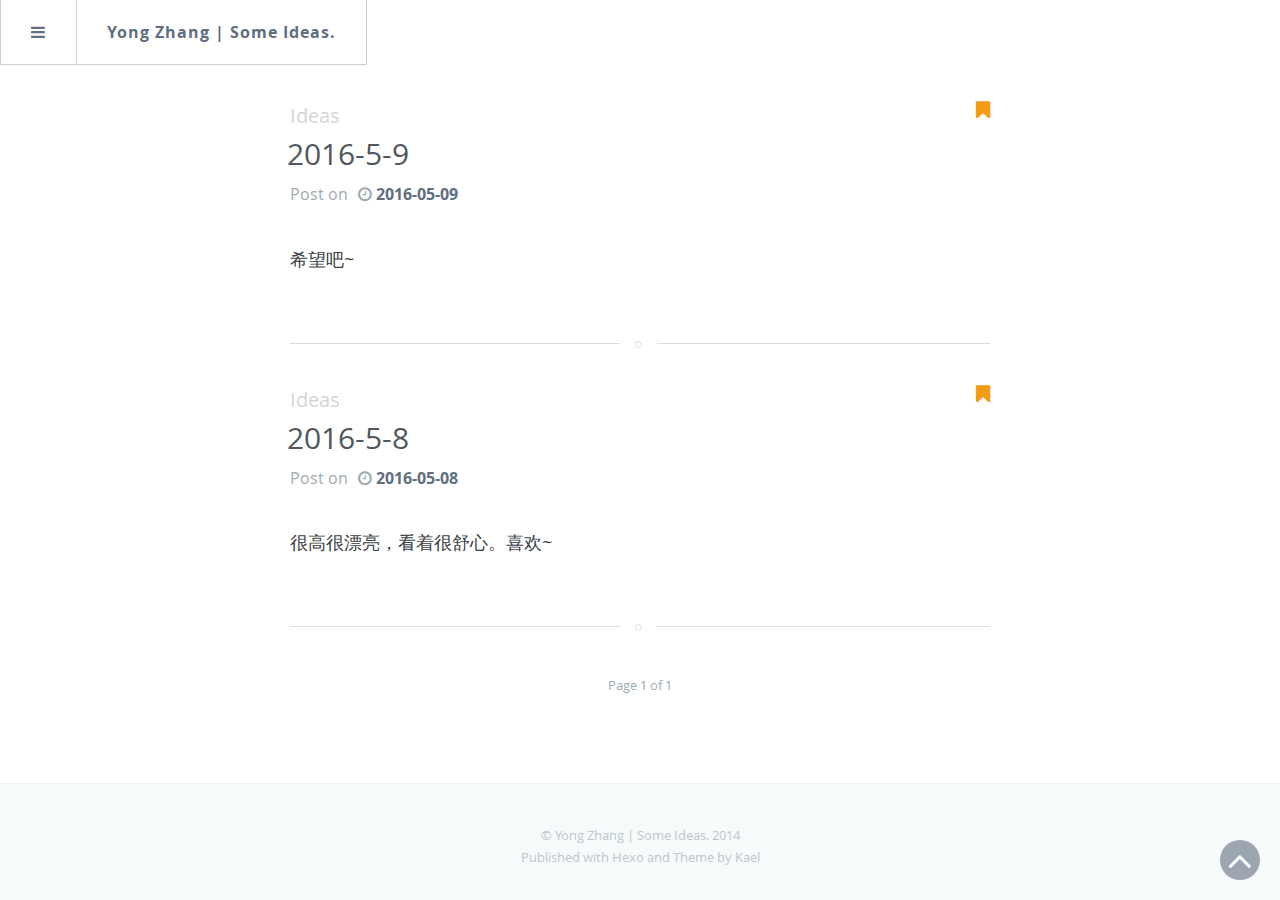
==== commit 56129806: "Site updated: 2016-05-09 22:39:05" ====
--- a/index.html
+++ b/index.html
@@ -171,7 +171,7 @@
         <section class="post-excerpt">
             <p>
                 
-                T T Y M B,D S W B X Z Y!
+                希望吧~
 
                 
             </p>
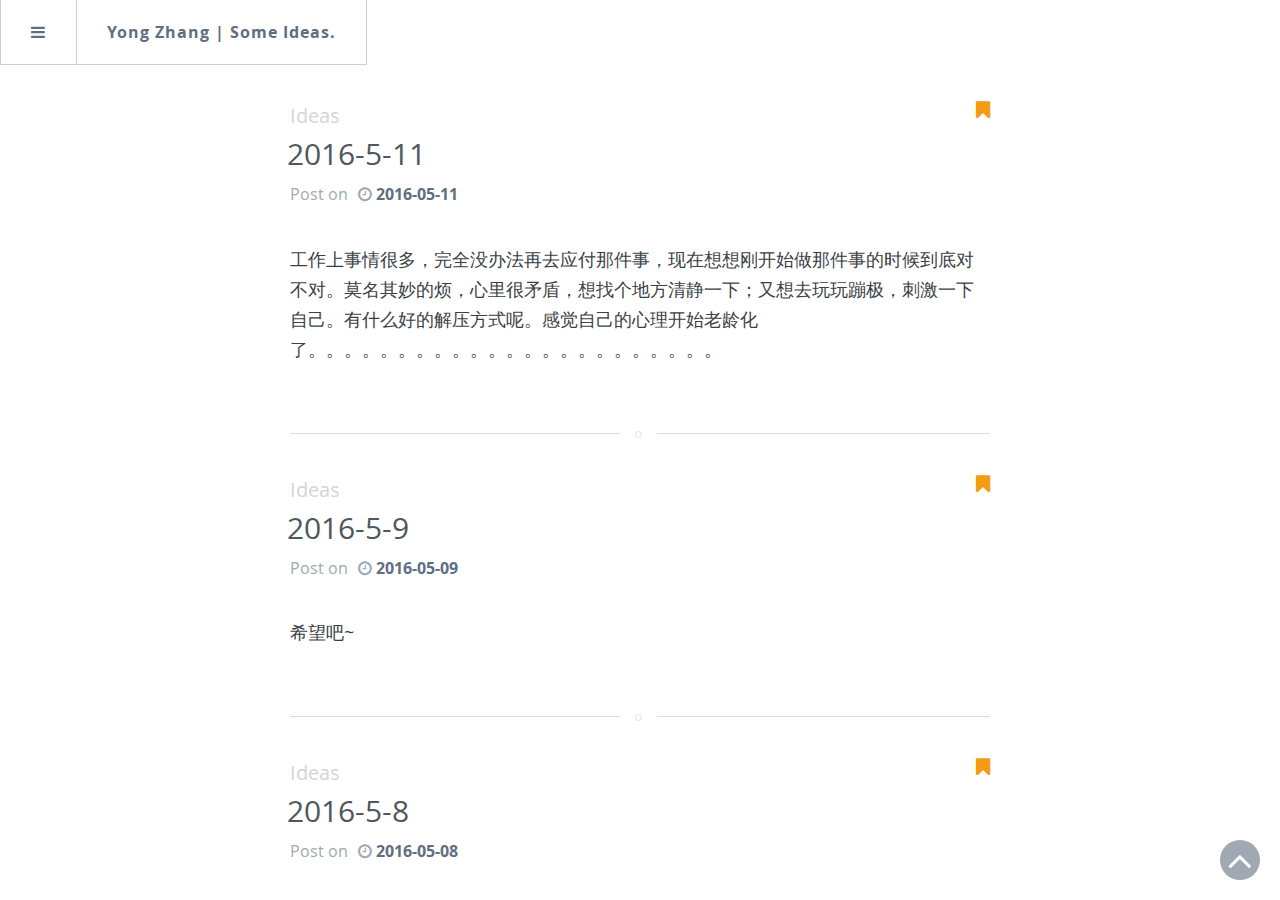
==== commit 371739bf: "Site updated: 2016-05-11 01:55:43" ====
--- a/index.html
+++ b/index.html
@@ -43,6 +43,10 @@
                                 <div class="mp-scroll">
                                 
                                 <li class="search-archive-li mp-pjax">
+                                    <a href="/2016/05/11/2016-5-11/">2016-5-11</a>
+                                </li>
+                                
+                                <li class="search-archive-li mp-pjax">
                                     <a href="/2016/05/09/2016-5-9/">2016-5-9</a>
                                 </li>
                                 
@@ -87,7 +91,7 @@
                                 
                                 <li class="search-tag-li mp-pjax">
                                     <a href="/tags/ideas/">&nbsp;&nbsp;&nbsp;ideas</a>
-                                    <small>2</small>
+                                    <small>3</small>
                                 </li>
                                 
                                 </div>
@@ -104,6 +108,8 @@
         </nav>
         <div id="pjax">
             <div class="pjax-hidden" style="display: none">
+                
+                    <a  data-pjax href="/2016/05/11/2016-5-11/">2016-5-11</a>
                 
                     <a  data-pjax href="/2016/05/09/2016-5-9/">2016-5-9</a>
                 
@@ -159,6 +165,37 @@
                 
                 <span class="fa fa-bookmark" style="float:right;color:#f39c12"></span>
             </div>
+            <h1 class="post-title"><a data-pjax href="/2016/05/11/2016-5-11/">2016-5-11</a>
+            </h1>
+
+            <div class="post-meta">
+                Post on<span class="fa fa-clock-o"></span>
+                <time datetime="2016-05-10T17:51:21.000Z"
+                      itemprop="datePublished">2016-05-11</time>
+            </div>
+        </header>
+        <section class="post-excerpt">
+            <p>
+                
+                工作上事情很多，完全没办法再去应付那件事，现在想想刚开始做那件事的时候到底对不对。莫名其妙的烦，心里很矛盾，想找个地方清静一下；又想去玩玩蹦极，刺激一下自己。有什么好的解压方式呢。感觉自己的心理开始老龄化了。。。。。。。。。。。。。。。。。。。。。。。
+
+                
+            </p>
+            
+        </section>
+    </article>
+    
+    <article class="post">
+
+        <header class="post-header">
+            <div class="tag-tile">
+                
+                
+                <a data-pjax href='/tags/ideas/'>ideas</a>
+                
+                
+                <span class="fa fa-bookmark" style="float:right;color:#f39c12"></span>
+            </div>
             <h1 class="post-title"><a data-pjax href="/2016/05/09/2016-5-9/">2016-5-9</a>
             </h1>
 
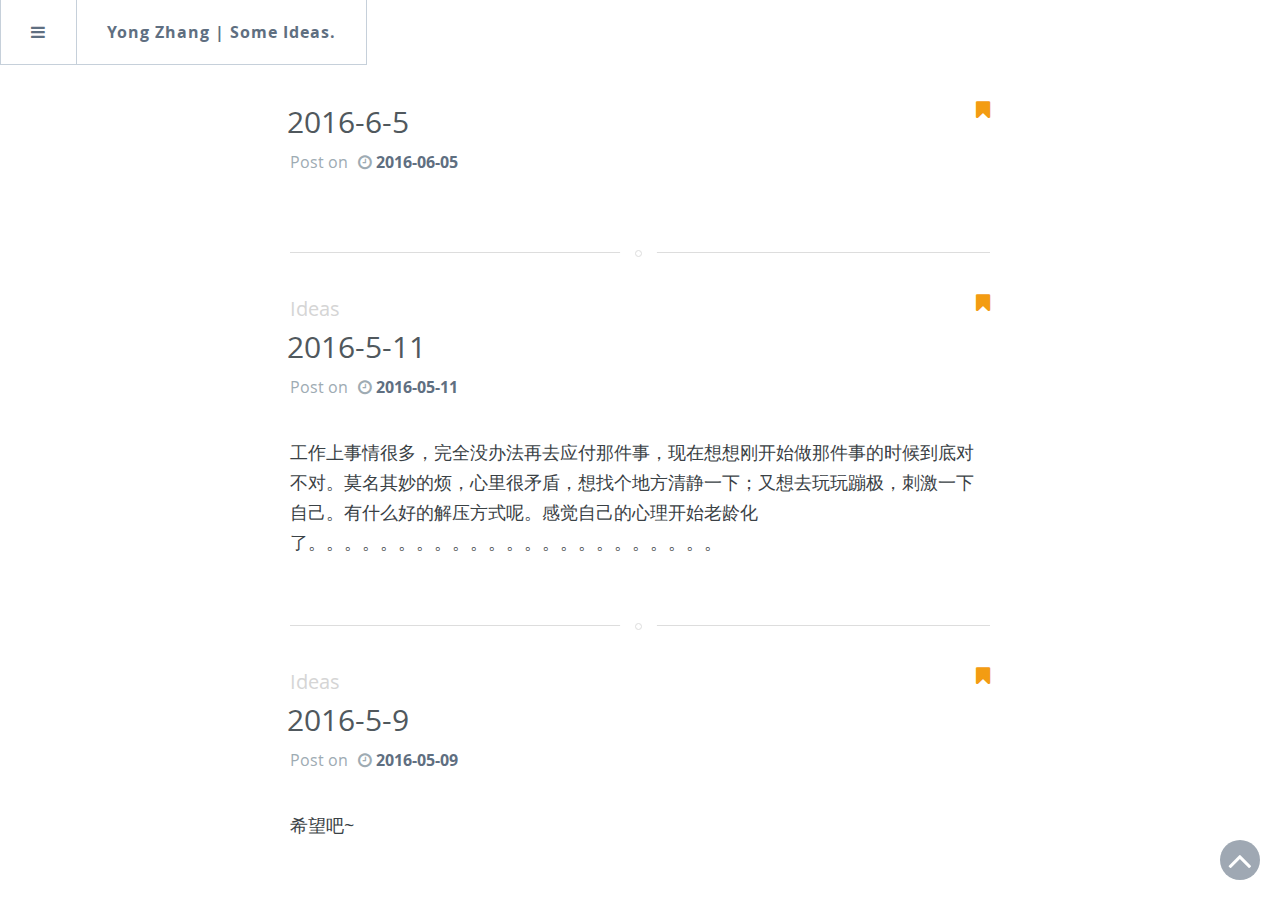
==== commit c0e4e60a: "Site updated: 2016-06-05 22:56:50" ====
--- a/index.html
+++ b/index.html
@@ -43,15 +43,15 @@
                                 <div class="mp-scroll">
                                 
                                 <li class="search-archive-li mp-pjax">
+                                    <a href="/2016/06/05/2016-6-5/">2016-6-5</a>
+                                </li>
+                                
+                                <li class="search-archive-li mp-pjax">
                                     <a href="/2016/05/11/2016-5-11/">2016-5-11</a>
                                 </li>
                                 
                                 <li class="search-archive-li mp-pjax">
                                     <a href="/2016/05/09/2016-5-9/">2016-5-9</a>
-                                </li>
-                                
-                                <li class="search-archive-li mp-pjax">
-                                    <a href="/2016/05/08/2016-5-8/">2016-5-8</a>
                                 </li>
                                 
                                 </div>
@@ -91,7 +91,7 @@
                                 
                                 <li class="search-tag-li mp-pjax">
                                     <a href="/tags/ideas/">&nbsp;&nbsp;&nbsp;ideas</a>
-                                    <small>3</small>
+                                    <small>2</small>
                                 </li>
                                 
                                 </div>
@@ -109,11 +109,11 @@
         <div id="pjax">
             <div class="pjax-hidden" style="display: none">
                 
+                    <a  data-pjax href="/2016/06/05/2016-6-5/">2016-6-5</a>
+                
                     <a  data-pjax href="/2016/05/11/2016-5-11/">2016-5-11</a>
                 
                     <a  data-pjax href="/2016/05/09/2016-5-9/">2016-5-9</a>
-                
-                    <a  data-pjax href="/2016/05/08/2016-5-8/">2016-5-8</a>
                 
                 
                 
@@ -159,6 +159,32 @@
         <header class="post-header">
             <div class="tag-tile">
                 
+                <span class="fa fa-bookmark" style="float:right;color:#f39c12"></span>
+            </div>
+            <h1 class="post-title"><a data-pjax href="/2016/06/05/2016-6-5/">2016-6-5</a>
+            </h1>
+
+            <div class="post-meta">
+                Post on<span class="fa fa-clock-o"></span>
+                <time datetime="2016-06-05T14:36:27.000Z"
+                      itemprop="datePublished">2016-06-05</time>
+            </div>
+        </header>
+        <section class="post-excerpt">
+            <p>
+                
+                
+                
+            </p>
+            
+        </section>
+    </article>
+    
+    <article class="post">
+
+        <header class="post-header">
+            <div class="tag-tile">
+                
                 
                 <a data-pjax href='/tags/ideas/'>ideas</a>
                 
@@ -209,37 +235,6 @@
             <p>
                 
                 希望吧~
-
-                
-            </p>
-            
-        </section>
-    </article>
-    
-    <article class="post">
-
-        <header class="post-header">
-            <div class="tag-tile">
-                
-                
-                <a data-pjax href='/tags/ideas/'>ideas</a>
-                
-                
-                <span class="fa fa-bookmark" style="float:right;color:#f39c12"></span>
-            </div>
-            <h1 class="post-title"><a data-pjax href="/2016/05/08/2016-5-8/">2016-5-8</a>
-            </h1>
-
-            <div class="post-meta">
-                Post on<span class="fa fa-clock-o"></span>
-                <time datetime="2016-05-08T12:38:44.000Z"
-                      itemprop="datePublished">2016-05-08</time>
-            </div>
-        </header>
-        <section class="post-excerpt">
-            <p>
-                
-                很高很漂亮，看着很舒心。喜欢~
 
                 
             </p>
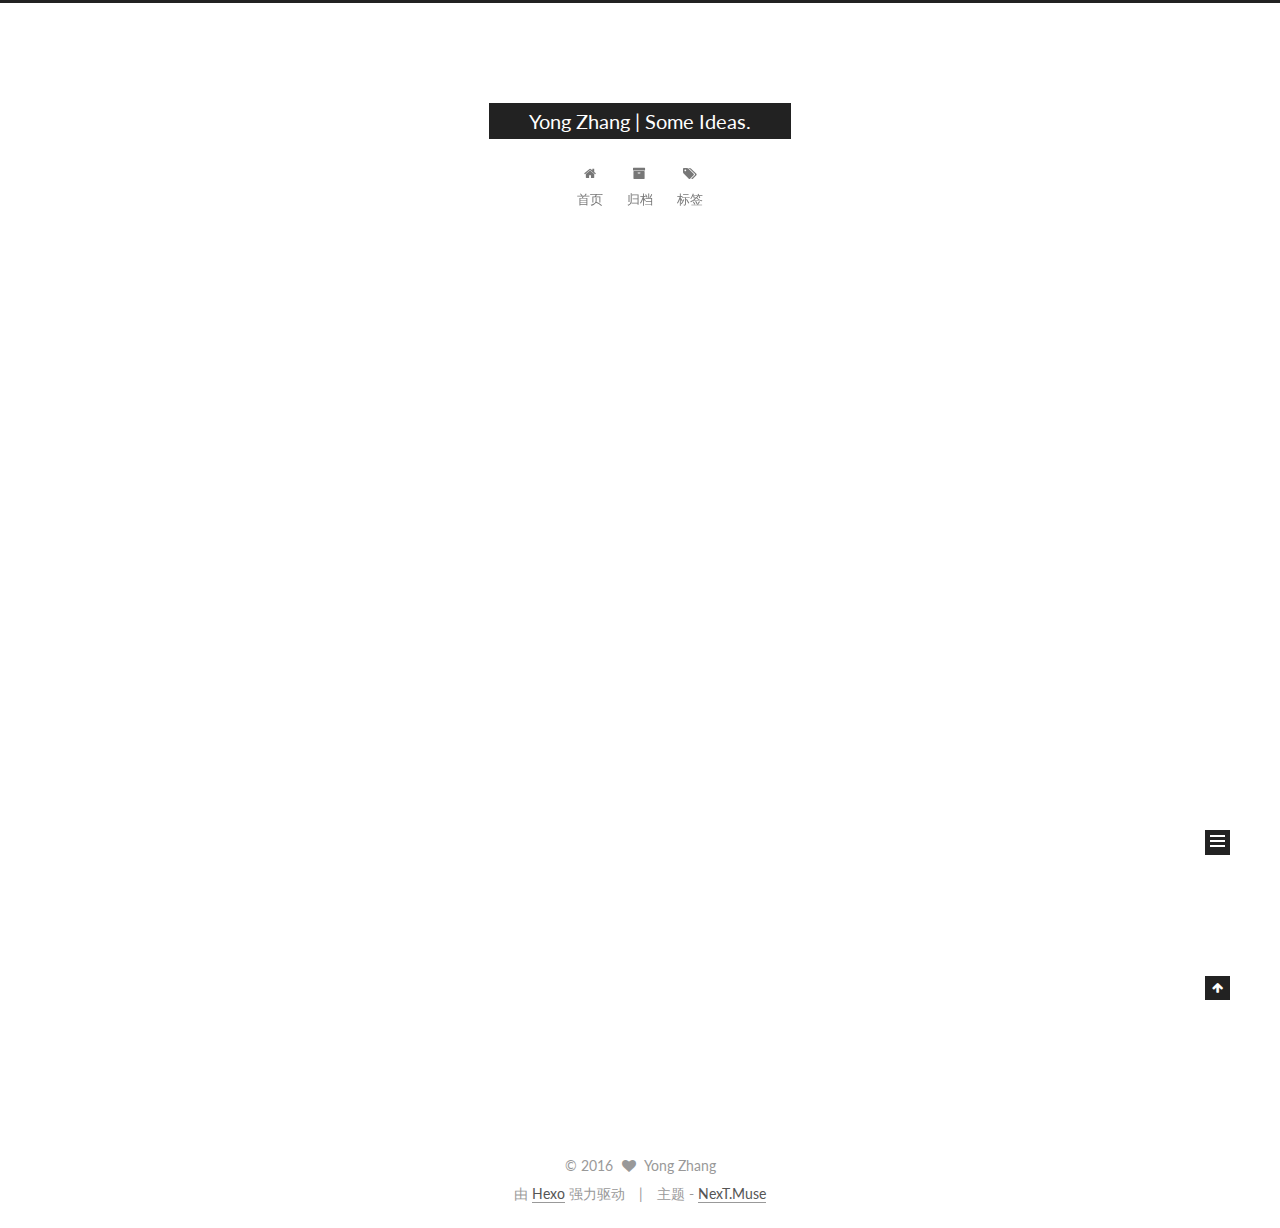
==== commit 05b0626f: "Site updated: 2016-06-05 22:58:29" ====
--- a/index.html
+++ b/index.html
@@ -1,298 +1,691 @@
-<!DOCTYPE html>
-<html>
-
+<!doctype html>
+
+
+
+  
+
+
+<html class="theme-next muse use-motion">
 <head>
-  <meta http-equiv="Content-Type" content="text/html" charset="UTF-8" >
-  <meta http-equiv="X-UA-Compatible" content="IE=edge,chrome=1"/>
-  <title>Yong Zhang | Some Ideas.</title>
-  <meta name="description" content="" />
-  <meta name="HandheldFriendly" content="True" />
-  <meta name="MobileOptimized" content="320" />
-  <meta name="viewport" content="width=device-width, initial-scale=1.0" />
-  <link rel="stylesheet" type="text/css" href="/css/component.css" />
-  <link rel="stylesheet" type="text/css" href="/css/screen.css" />
-  <meta name="generator" content="Yong Zhang | Some Ideas.">
-  <script src="http://static.duoshuo.com/embed.js"></script>
-  
-  
-  
-
-  
-
+  <meta charset="UTF-8"/>
+<meta http-equiv="X-UA-Compatible" content="IE=edge,chrome=1" />
+<meta name="viewport" content="width=device-width, initial-scale=1, maximum-scale=1"/>
+
+
+
+<meta http-equiv="Cache-Control" content="no-transform" />
+<meta http-equiv="Cache-Control" content="no-siteapp" />
+
+
+
+
+
+
+
+
+
+
+
+
+  
+  
+  <link href="/vendors/fancybox/source/jquery.fancybox.css?v=2.1.5" rel="stylesheet" type="text/css" />
+
+
+
+
+  
+  
+  
+  
+
+  
+    
+    
+  
+
+  
+
+  
+
+  
+
+  
+
+  
+    
+    
+    <link href="//fonts.googleapis.com/css?family=Lato:300,300italic,400,400italic,700,700italic&subset=latin,latin-ext" rel="stylesheet" type="text/css">
+  
+
+
+
+
+
+
+<link href="/vendors/font-awesome/css/font-awesome.min.css?v=4.4.0" rel="stylesheet" type="text/css" />
+
+<link href="/css/main.css?v=5.0.1" rel="stylesheet" type="text/css" />
+
+
+  <meta name="keywords" content="Hexo, NexT" />
+
+
+
+
+
+
+
+
+  <link rel="shortcut icon" type="image/x-icon" href="/favicon.ico?v=5.0.1" />
+
+
+
+
+
+
+<meta name="description">
+<meta property="og:type" content="website">
+<meta property="og:title" content="Yong Zhang | Some Ideas.">
+<meta property="og:url" content="http://someideas.me/index.html">
+<meta property="og:site_name" content="Yong Zhang | Some Ideas.">
+<meta property="og:description">
+<meta name="twitter:card" content="summary">
+<meta name="twitter:title" content="Yong Zhang | Some Ideas.">
+<meta name="twitter:description">
+
+
+
+<script type="text/javascript" id="hexo.configuration">
+  var NexT = window.NexT || {};
+  var CONFIG = {
+    scheme: 'Muse',
+    sidebar: {"position":"left","display":"post"},
+    fancybox: true,
+    motion: true,
+    duoshuo: {
+      userId: 0,
+      author: '博主'
+    }
+  };
+</script>
+
+  <title> Yong Zhang | Some Ideas. </title>
 </head>
-<body>
-<div class="container">
-    <div class="mp-pusher" id="mp-pusher">
-        <i id="scroll-up" class="fa fa-angle-up"></i>
-        <nav id="mp-menu" class="mp-menu">
-            <div class="mp-level">
-                <a data-pjax class="back-home" style="font-size: 20px" href="/"><h2 ><i class="fa fa-home"></i>
-                        Home</h2></a>
-                <ul class="first-level">
-                    <li>
-                        <a class="fa fa-archive" href="#"><i class="fa fa-angle-left">
-                            </i>&nbsp;&nbsp;Archive</a>
-                        <div class="mp-level page-list">
-                            <h2 ><i class="fa fa-archive"></i>
-                                Archive</h2>
-                            <a class="mp-back" href="#">back</a>
-                            <form id="search-form" action="">
-                                <input type="text" class="search search-archive" placeholder="Search.."/>
-                            </form>
-                            <ul>
-                                <div class="mp-scroll">
-                                
-                                <li class="search-archive-li mp-pjax">
-                                    <a href="/2016/06/05/2016-6-5/">2016-6-5</a>
-                                </li>
-                                
-                                <li class="search-archive-li mp-pjax">
-                                    <a href="/2016/05/11/2016-5-11/">2016-5-11</a>
-                                </li>
-                                
-                                <li class="search-archive-li mp-pjax">
-                                    <a href="/2016/05/09/2016-5-9/">2016-5-9</a>
-                                </li>
-                                
-                                </div>
-                            </ul>
-                        </div>
-                    </li>
-                    <li>
-                        <a class="fa fa-copy" href="#"><i class="fa fa-angle-left">
-                            </i>&nbsp;&nbsp;Categories</a>
-
-                        <div class="mp-level page-list">
-                            <h2 ><i class="fa fa-copy"></i>
-                                Categories</h2>
-                            <a class="mp-back" href="#">back</a>
-                            <form id="search-form" action="">
-                                <input type="text" class="search search-category" placeholder="Search.."/>
-                            </form>
-                            <ul>
-                                <div class="mp-scroll">
-                                
-                                </div>
-                            </ul>
-                        </div>
-                    </li>
-                    <li>
-                        <a class="fa fa-tags" href="#"><i class="fa fa-angle-left">
-                            </i>&nbsp;&nbsp;Tags</a>
-                        <div class="mp-level page-list">
-                            <h2 ><i class="fa fa-tags"></i>
-                                Tags</h2>
-                            <a class="mp-back" href="#">back</a>
-                            <form id="search-form" action="">
-                                <input type="text" class="search search-tag" placeholder="Search.."/>
-                            </form>
-                            <ul>
-                                <div class="mp-scroll">
-                                
-                                <li class="search-tag-li mp-pjax">
-                                    <a href="/tags/ideas/">&nbsp;&nbsp;&nbsp;ideas</a>
-                                    <small>2</small>
-                                </li>
-                                
-                                </div>
-                            </ul>
-                        </div>
-                    </li>
-                    
-                    <li class="mp-pjax"><a class="fa fa-user" href="/about">&nbsp;&nbsp;&nbsp;About me</a></li>
-                    <li><a class="fa fa-github" href="#">&nbsp;&nbsp;&nbsp;Github</a></li>
-
-                </ul>
-
+
+<body itemscope itemtype="http://schema.org/WebPage" lang="zh-Hans">
+
+  
+
+
+
+
+
+
+
+
+
+
+  
+  
+    
+  
+
+  <div class="container one-collumn sidebar-position-left 
+   page-home 
+ ">
+    <div class="headband"></div>
+
+    <header id="header" class="header" itemscope itemtype="http://schema.org/WPHeader">
+      <div class="header-inner"><div class="site-meta ">
+  
+
+  <div class="custom-logo-site-title">
+    <a href="/"  class="brand" rel="start">
+      <span class="logo-line-before"><i></i></span>
+      <span class="site-title">Yong Zhang | Some Ideas.</span>
+      <span class="logo-line-after"><i></i></span>
+    </a>
+  </div>
+  <p class="site-subtitle"></p>
+</div>
+
+<div class="site-nav-toggle">
+  <button>
+    <span class="btn-bar"></span>
+    <span class="btn-bar"></span>
+    <span class="btn-bar"></span>
+  </button>
+</div>
+
+<nav class="site-nav">
+  
+
+  
+    <ul id="menu" class="menu">
+      
+        
+        <li class="menu-item menu-item-home">
+          <a href="/" rel="section">
+            
+              <i class="menu-item-icon fa fa-fw fa-home"></i> <br />
+            
+            首页
+          </a>
+        </li>
+      
+        
+        <li class="menu-item menu-item-archives">
+          <a href="/archives" rel="section">
+            
+              <i class="menu-item-icon fa fa-fw fa-archive"></i> <br />
+            
+            归档
+          </a>
+        </li>
+      
+        
+        <li class="menu-item menu-item-tags">
+          <a href="/tags" rel="section">
+            
+              <i class="menu-item-icon fa fa-fw fa-tags"></i> <br />
+            
+            标签
+          </a>
+        </li>
+      
+
+      
+    </ul>
+  
+
+  
+</nav>
+
+ </div>
+    </header>
+
+    <main id="main" class="main">
+      <div class="main-inner">
+        <div class="content-wrap">
+          <div id="content" class="content">
+            
+  <section id="posts" class="posts-expand">
+    
+      
+
+  
+  
+
+  
+  
+  
+
+  <article class="post post-type-normal " itemscope itemtype="http://schema.org/Article">
+
+    
+      <header class="post-header">
+
+        
+        
+          <h1 class="post-title" itemprop="name headline">
+            
+            
+              
+                
+                <a class="post-title-link" href="/2016/06/05/2016-6-5/" itemprop="url">
+                  2016-6-5
+                </a>
+              
+            
+          </h1>
+        
+
+        <div class="post-meta">
+          <span class="post-time">
+            <span class="post-meta-item-icon">
+              <i class="fa fa-calendar-o"></i>
+            </span>
+            <span class="post-meta-item-text">发表于</span>
+            <time itemprop="dateCreated" datetime="2016-06-05T22:36:27+08:00" content="2016-06-05">
+              2016-06-05
+            </time>
+          </span>
+
+          
+
+          
+            
+          
+
+          
+
+          
+          
+
+          
+        </div>
+      </header>
+    
+
+
+    <div class="post-body" itemprop="articleBody">
+
+      
+      
+
+      
+        
+          
+            
+          
+        
+      
+    </div>
+
+    <div>
+      
+    </div>
+
+    <div>
+      
+    </div>
+
+    <footer class="post-footer">
+      
+
+      
+
+      
+      
+        <div class="post-eof"></div>
+      
+    </footer>
+  </article>
+
+
+    
+      
+
+  
+  
+
+  
+  
+  
+
+  <article class="post post-type-normal " itemscope itemtype="http://schema.org/Article">
+
+    
+      <header class="post-header">
+
+        
+        
+          <h1 class="post-title" itemprop="name headline">
+            
+            
+              
+                
+                <a class="post-title-link" href="/2016/05/11/2016-5-11/" itemprop="url">
+                  2016-5-11
+                </a>
+              
+            
+          </h1>
+        
+
+        <div class="post-meta">
+          <span class="post-time">
+            <span class="post-meta-item-icon">
+              <i class="fa fa-calendar-o"></i>
+            </span>
+            <span class="post-meta-item-text">发表于</span>
+            <time itemprop="dateCreated" datetime="2016-05-11T01:51:21+08:00" content="2016-05-11">
+              2016-05-11
+            </time>
+          </span>
+
+          
+
+          
+            
+          
+
+          
+
+          
+          
+
+          
+        </div>
+      </header>
+    
+
+
+    <div class="post-body" itemprop="articleBody">
+
+      
+      
+
+      
+        
+          
+            <p>工作上事情很多，完全没办法再去应付那件事，现在想想刚开始做那件事的时候到底对不对。莫名其妙的烦，心里很矛盾，想找个地方清静一下；又想去玩玩蹦极，刺激一下自己。<br>有什么好的解压方式呢。感觉自己的心理开始老龄化了。。。。。。。。。。。。。。。。。。。。。。。</p>
+
+          
+        
+      
+    </div>
+
+    <div>
+      
+    </div>
+
+    <div>
+      
+    </div>
+
+    <footer class="post-footer">
+      
+
+      
+
+      
+      
+        <div class="post-eof"></div>
+      
+    </footer>
+  </article>
+
+
+    
+      
+
+  
+  
+
+  
+  
+  
+
+  <article class="post post-type-normal " itemscope itemtype="http://schema.org/Article">
+
+    
+      <header class="post-header">
+
+        
+        
+          <h1 class="post-title" itemprop="name headline">
+            
+            
+              
+                
+                <a class="post-title-link" href="/2016/05/09/2016-5-9/" itemprop="url">
+                  2016-5-9
+                </a>
+              
+            
+          </h1>
+        
+
+        <div class="post-meta">
+          <span class="post-time">
+            <span class="post-meta-item-icon">
+              <i class="fa fa-calendar-o"></i>
+            </span>
+            <span class="post-meta-item-text">发表于</span>
+            <time itemprop="dateCreated" datetime="2016-05-09T20:25:15+08:00" content="2016-05-09">
+              2016-05-09
+            </time>
+          </span>
+
+          
+
+          
+            
+          
+
+          
+
+          
+          
+
+          
+        </div>
+      </header>
+    
+
+
+    <div class="post-body" itemprop="articleBody">
+
+      
+      
+
+      
+        
+          
+            <p>希望吧~</p>
+
+          
+        
+      
+    </div>
+
+    <div>
+      
+    </div>
+
+    <div>
+      
+    </div>
+
+    <footer class="post-footer">
+      
+
+      
+
+      
+      
+        <div class="post-eof"></div>
+      
+    </footer>
+  </article>
+
+
+    
+  </section>
+
+  
+
+
+          </div>
+          
+
+
+          
+
+        </div>
+        
+          
+  
+  <div class="sidebar-toggle">
+    <div class="sidebar-toggle-line-wrap">
+      <span class="sidebar-toggle-line sidebar-toggle-line-first"></span>
+      <span class="sidebar-toggle-line sidebar-toggle-line-middle"></span>
+      <span class="sidebar-toggle-line sidebar-toggle-line-last"></span>
+    </div>
+  </div>
+
+  <aside id="sidebar" class="sidebar">
+    <div class="sidebar-inner">
+
+      
+
+      
+
+      <section class="site-overview sidebar-panel  sidebar-panel-active ">
+        <div class="site-author motion-element" itemprop="author" itemscope itemtype="http://schema.org/Person">
+          <img class="site-author-image" itemprop="image"
+               src="/images/avatar.gif"
+               alt="Yong Zhang" />
+          <p class="site-author-name" itemprop="name">Yong Zhang</p>
+          <p class="site-description motion-element" itemprop="description"></p>
+        </div>
+        <nav class="site-state motion-element">
+          <div class="site-state-item site-state-posts">
+            <a href="/archives">
+              <span class="site-state-item-count">3</span>
+              <span class="site-state-item-name">日志</span>
+            </a>
+          </div>
+
+          
+
+          
+            <div class="site-state-item site-state-tags">
+              <a href="/tags">
+                <span class="site-state-item-count">1</span>
+                <span class="site-state-item-name">标签</span>
+              </a>
             </div>
+          
+
         </nav>
-        <div id="pjax">
-            <div class="pjax-hidden" style="display: none">
-                
-                    <a  data-pjax href="/2016/06/05/2016-6-5/">2016-6-5</a>
-                
-                    <a  data-pjax href="/2016/05/11/2016-5-11/">2016-5-11</a>
-                
-                    <a  data-pjax href="/2016/05/09/2016-5-9/">2016-5-9</a>
-                
-                
-                
-                    <a data-pjax href="/tags/ideas/">&nbsp;&nbsp;ideas</a>
-                
-                <a data-pjax class="fa fa-user" href="/about">&nbsp;&nbsp;&nbsp;About me</a>
-            </div>
-            <nav class="nexus">
-                <li  style="border-left: 1px solid #c6d0da;">
-                    <a id="trigger" href="#"><i class="fa fa-bars"></i></a>
-                </li>
-                <li ><a id="nexus-back" data-pjax href="/">Yong Zhang | Some Ideas.</a></li>
-                
-                <div id="nav-container">
-                    <div class="post-navbar" style="line-height: 63px;display:none">
-                        <li id="navbar-title"><a href="#">undefined</a></li>
-                        <li id="navbar-toc" style="border-left: none">
-                            <a style="padding-right: 15px">
-                                <span id="toc-content" >Introduction</span><i class="fa fa-chevron-down" ></i>
-                            </a>
-                            <div class="hidden-box">
-                                <ul id="toc"></ul>
-                            </div>
-                        </li>
-                    </div>
-                </div>
-                
-            </nav>
-
-            <div class="scroller">
-            <div class="scroller-inner">
-
-
-<!-- -->
-<!--<body class="home-template">-->
-<!---->
-  
-<main class="content" role="main">
-
-    
-    <article class="post">
-
-        <header class="post-header">
-            <div class="tag-tile">
-                
-                <span class="fa fa-bookmark" style="float:right;color:#f39c12"></span>
-            </div>
-            <h1 class="post-title"><a data-pjax href="/2016/06/05/2016-6-5/">2016-6-5</a>
-            </h1>
-
-            <div class="post-meta">
-                Post on<span class="fa fa-clock-o"></span>
-                <time datetime="2016-06-05T14:36:27.000Z"
-                      itemprop="datePublished">2016-06-05</time>
-            </div>
-        </header>
-        <section class="post-excerpt">
-            <p>
-                
-                
-                
-            </p>
-            
-        </section>
-    </article>
-    
-    <article class="post">
-
-        <header class="post-header">
-            <div class="tag-tile">
-                
-                
-                <a data-pjax href='/tags/ideas/'>ideas</a>
-                
-                
-                <span class="fa fa-bookmark" style="float:right;color:#f39c12"></span>
-            </div>
-            <h1 class="post-title"><a data-pjax href="/2016/05/11/2016-5-11/">2016-5-11</a>
-            </h1>
-
-            <div class="post-meta">
-                Post on<span class="fa fa-clock-o"></span>
-                <time datetime="2016-05-10T17:51:21.000Z"
-                      itemprop="datePublished">2016-05-11</time>
-            </div>
-        </header>
-        <section class="post-excerpt">
-            <p>
-                
-                工作上事情很多，完全没办法再去应付那件事，现在想想刚开始做那件事的时候到底对不对。莫名其妙的烦，心里很矛盾，想找个地方清静一下；又想去玩玩蹦极，刺激一下自己。有什么好的解压方式呢。感觉自己的心理开始老龄化了。。。。。。。。。。。。。。。。。。。。。。。
-
-                
-            </p>
-            
-        </section>
-    </article>
-    
-    <article class="post">
-
-        <header class="post-header">
-            <div class="tag-tile">
-                
-                
-                <a data-pjax href='/tags/ideas/'>ideas</a>
-                
-                
-                <span class="fa fa-bookmark" style="float:right;color:#f39c12"></span>
-            </div>
-            <h1 class="post-title"><a data-pjax href="/2016/05/09/2016-5-9/">2016-5-9</a>
-            </h1>
-
-            <div class="post-meta">
-                Post on<span class="fa fa-clock-o"></span>
-                <time datetime="2016-05-09T12:25:15.000Z"
-                      itemprop="datePublished">2016-05-09</time>
-            </div>
-        </header>
-        <section class="post-excerpt">
-            <p>
-                
-                希望吧~
-
-                
-            </p>
-            
-        </section>
-    </article>
-    
-    <nav class="pagination" role="pagination">
-        
-        <span class="page-number">Page 1 of 1</span>
-        
-    </nav>
-</main>
-
-
-  
-<footer class="site-footer">
-    
-    <div class="inner">
-        <section class="copyright"><a href="/"></a> &copy; Yong Zhang | Some Ideas. 2014</section>
-        <section class="poweredby">Published with <a target="_blank" href="http://hexo.io/">Hexo   </a> and Theme by <a target="_blank" href="https://github.com/yuche/hexo-theme-kael">Kael</a></section>
-    </div>
-</footer>
+
+        
+
+        <div class="links-of-author motion-element">
+          
+        </div>
+
+        
+        
+
+        
+        
+
+      </section>
+
+      
+
+    </div>
+  </aside>
+
+
+        
+      </div>
+    </main>
+
+    <footer id="footer" class="footer">
+      <div class="footer-inner">
+        <div class="copyright" >
+  
+  &copy; 
+  <span itemprop="copyrightYear">2016</span>
+  <span class="with-love">
+    <i class="fa fa-heart"></i>
+  </span>
+  <span class="author" itemprop="copyrightHolder">Yong Zhang</span>
 </div>
-</div><!-- /scroller -->
-
-</div><!-- /pusher -->
-</div><!-- /container -->
+
+<div class="powered-by">
+  由 <a class="theme-link" href="http://hexo.io">Hexo</a> 强力驱动
 </div>
 
-<!-- Easter eggs -->
-
-<div class="egg animated">
-    <a id="close-button" href="#">X</a>
-    <div class="block">
-        <div class="loading">
-            <span class="ball1"></span>
-            <span class="ball2"></span>
-        </div>
-    </div>
+<div class="theme-info">
+  主题 -
+  <a class="theme-link" href="https://github.com/iissnan/hexo-theme-next">
+    NexT.Muse
+  </a>
 </div>
-  
-<script src="//cdn.staticfile.org/jquery/1.11.0/jquery.min.js"></script>
-<script>
-    if (!window.jQuery) {
-        var script = document.createElement('script');
-        script.src = "/js/jquery.min.js";
-        document.body.appendChild(script);
-    }
+
+        
+
+        
+      </div>
+    </footer>
+
+    <div class="back-to-top">
+      <i class="fa fa-arrow-up"></i>
+    </div>
+  </div>
+
+  
+
+<script type="text/javascript">
+  if (Object.prototype.toString.call(window.Promise) !== '[object Function]') {
+    window.Promise = null;
+  }
 </script>
-<script type="text/javascript" src="/js/lib.js"></script>
-<script type="text/javascript" src="/js/main.js"></script>
-
-
-
-
-
-
+
+
+
+
+
+
+
+
+
+  
+
+
+
+  
+  <script type="text/javascript" src="/vendors/jquery/index.js?v=2.1.3"></script>
+
+  
+  <script type="text/javascript" src="/vendors/fastclick/lib/fastclick.min.js?v=1.0.6"></script>
+
+  
+  <script type="text/javascript" src="/vendors/jquery_lazyload/jquery.lazyload.js?v=1.9.7"></script>
+
+  
+  <script type="text/javascript" src="/vendors/velocity/velocity.min.js?v=1.2.1"></script>
+
+  
+  <script type="text/javascript" src="/vendors/velocity/velocity.ui.min.js?v=1.2.1"></script>
+
+  
+  <script type="text/javascript" src="/vendors/fancybox/source/jquery.fancybox.pack.js?v=2.1.5"></script>
+
+
+  
+
+
+  <script type="text/javascript" src="/js/src/utils.js?v=5.0.1"></script>
+
+  <script type="text/javascript" src="/js/src/motion.js?v=5.0.1"></script>
+
+
+
+  
+  
+
+  
+
+  
+
+
+  <script type="text/javascript" src="/js/src/bootstrap.js?v=5.0.1"></script>
+
+
+
+  
+
+
+
+  
+
+
+
+
+  
+  
+  
+
+  
+
+  
 
 </body>
 </html>
--- a/css/main.css
+++ b/css/main.css
@@ -0,0 +1,2182 @@
+/* normalize.css v3.0.2 | MIT License | git.io/normalize */
+html {
+  font-family: sans-serif; /* 1 */
+  -ms-text-size-adjust: 100%; /* 2 */
+  -webkit-text-size-adjust: 100%; /* 2 */
+}
+body {
+  margin: 0;
+}
+article,
+aside,
+details,
+figcaption,
+figure,
+footer,
+header,
+hgroup,
+main,
+menu,
+nav,
+section,
+summary {
+  display: block;
+}
+audio,
+canvas,
+progress,
+video {
+  display: inline-block; /* 1 */
+  vertical-align: baseline; /* 2 */
+}
+audio:not([controls]) {
+  display: none;
+  height: 0;
+}
+[hidden],
+template {
+  display: none;
+}
+a {
+  background-color: transparent;
+}
+a:active,
+a:hover {
+  outline: 0;
+}
+abbr[title] {
+  border-bottom: 1px dotted;
+}
+b,
+strong {
+  font-weight: bold;
+}
+dfn {
+  font-style: italic;
+}
+h1 {
+  font-size: 2em;
+  margin: 0.67em 0;
+}
+mark {
+  background: #ff0;
+  color: #000;
+}
+small {
+  font-size: 80%;
+}
+sub,
+sup {
+  font-size: 75%;
+  line-height: 0;
+  position: relative;
+  vertical-align: baseline;
+}
+sup {
+  top: -0.5em;
+}
+sub {
+  bottom: -0.25em;
+}
+img {
+  border: 0;
+}
+svg:not(:root) {
+  overflow: hidden;
+}
+figure {
+  margin: 1em 40px;
+}
+hr {
+  -moz-box-sizing: content-box;
+  box-sizing: content-box;
+  height: 0;
+}
+pre {
+  overflow: auto;
+}
+code,
+kbd,
+pre,
+samp {
+  font-family: monospace, monospace;
+  font-size: 1em;
+}
+button,
+input,
+optgroup,
+select,
+textarea {
+  color: inherit; /* 1 */
+  font: inherit; /* 2 */
+  margin: 0; /* 3 */
+}
+button {
+  overflow: visible;
+}
+button,
+select {
+  text-transform: none;
+}
+button,
+html input[type="button"],
+input[type="reset"],
+input[type="submit"] {
+  -webkit-appearance: button; /* 2 */
+  cursor: pointer; /* 3 */
+}
+button[disabled],
+html input[disabled] {
+  cursor: default;
+}
+button::-moz-focus-inner,
+input::-moz-focus-inner {
+  border: 0;
+  padding: 0;
+}
+input {
+  line-height: normal;
+}
+input[type="checkbox"],
+input[type="radio"] {
+  box-sizing: border-box; /* 1 */
+  padding: 0; /* 2 */
+}
+input[type="number"]::-webkit-inner-spin-button,
+input[type="number"]::-webkit-outer-spin-button {
+  height: auto;
+}
+input[type="search"] {
+  -webkit-appearance: textfield; /* 1 */
+  -moz-box-sizing: content-box;
+  -webkit-box-sizing: content-box; /* 2 */
+  box-sizing: content-box;
+}
+input[type="search"]::-webkit-search-cancel-button,
+input[type="search"]::-webkit-search-decoration {
+  -webkit-appearance: none;
+}
+fieldset {
+  border: 1px solid #c0c0c0;
+  margin: 0 2px;
+  padding: 0.35em 0.625em 0.75em;
+}
+legend {
+  border: 0; /* 1 */
+  padding: 0; /* 2 */
+}
+textarea {
+  overflow: auto;
+}
+optgroup {
+  font-weight: bold;
+}
+table {
+  border-collapse: collapse;
+  border-spacing: 0;
+}
+td,
+th {
+  padding: 0;
+}
+::selection {
+  background: #262a30;
+  color: #fff;
+}
+body {
+  position: relative;
+  font-family: 'Lato', "PingFang SC", "Microsoft YaHei", sans-serif;
+  font-size: 14px;
+  line-height: 2;
+  color: #555;
+  background: #fff;
+}
+@media (max-width: 767px) {
+  body {
+    padding-right: 0 !important;
+  }
+}
+@media (min-width: 768px) and (max-width: 991px) {
+  body {
+    padding-right: 0 !important;
+  }
+}
+@media (min-width: 1600px) {
+  body {
+    font-size: 16px;
+  }
+}
+h1,
+h2,
+h3,
+h4,
+h5,
+h6 {
+  margin: 0;
+  padding: 0;
+  font-weight: bold;
+  line-height: 1.5;
+  font-family: 'Lato', "PingFang SC", "Microsoft YaHei", sans-serif;
+}
+h2,
+h3,
+h4,
+h5,
+h6 {
+  margin: 20px 0 15px;
+}
+h1 {
+  font-size: 22px;
+}
+@media (max-width: 767px) {
+  h1 {
+    font-size: 18px;
+  }
+}
+h2 {
+  font-size: 20px;
+}
+@media (max-width: 767px) {
+  h2 {
+    font-size: 16px;
+  }
+}
+h3 {
+  font-size: 18px;
+}
+@media (max-width: 767px) {
+  h3 {
+    font-size: 14px;
+  }
+}
+h4 {
+  font-size: 16px;
+}
+@media (max-width: 767px) {
+  h4 {
+    font-size: 12px;
+  }
+}
+h5 {
+  font-size: 14px;
+}
+@media (max-width: 767px) {
+  h5 {
+    font-size: 10px;
+  }
+}
+h6 {
+  font-size: 12px;
+}
+@media (max-width: 767px) {
+  h6 {
+    font-size: 8px;
+  }
+}
+p {
+  margin: 0 0 25px 0;
+}
+a {
+  color: #555;
+  text-decoration: none;
+  border-bottom: 1px solid #999;
+  word-wrap: break-word;
+}
+a:hover {
+  color: #222;
+  border-bottom-color: #222;
+}
+ul {
+  list-style: none;
+}
+blockquote {
+  margin: 0;
+  padding: 0;
+}
+img {
+  display: block;
+  margin: auto;
+  max-width: 100%;
+  height: auto;
+}
+hr {
+  margin: 40px 0;
+  height: 3px;
+  border: none;
+  background-color: #ddd;
+  background-image: repeating-linear-gradient(-45deg, #fff, #fff 4px, transparent 4px, transparent 8px);
+}
+blockquote {
+  padding: 0 15px;
+  color: #666;
+  border-left: 4px solid #ddd;
+}
+blockquote cite::before {
+  content: "-";
+  padding: 0 5px;
+}
+dt {
+  font-weight: 700;
+}
+dd {
+  margin: 0;
+  padding: 0;
+}
+.text-left {
+  text-align: left;
+}
+.text-center {
+  text-align: center;
+}
+.text-right {
+  text-align: right;
+}
+.text-justify {
+  text-align: justify;
+}
+.text-nowrap {
+  white-space: nowrap;
+}
+.text-lowercase {
+  text-transform: lowercase;
+}
+.text-uppercase {
+  text-transform: uppercase;
+}
+.text-capitalize {
+  text-transform: capitalize;
+}
+.center-block {
+  display: block;
+  margin-left: auto;
+  margin-right: auto;
+}
+.clearfix:before,
+.clearfix:after {
+  content: " ";
+  display: table;
+}
+.clearfix:after {
+  clear: both;
+}
+.pullquote {
+  width: 45%;
+}
+.pullquote.left {
+  float: left;
+  margin-left: 5px;
+  margin-right: 10px;
+}
+.pullquote.right {
+  float: right;
+  margin-left: 10px;
+  margin-right: 5px;
+}
+.affix.affix.affix {
+  position: fixed;
+}
+.translation {
+  margin-top: -20px;
+  font-size: 14px;
+  color: #999;
+}
+.scrollbar-measure {
+  width: 100px;
+  height: 100px;
+  overflow: scroll;
+  position: absolute;
+  top: -9999px;
+}
+.use-motion .motion-element {
+  opacity: 0;
+}
+#local-search-input {
+  padding: 3px;
+  border: none;
+  text-indent: 14px;
+  border-radius: 0;
+  width: 140px;
+  outline: none;
+  border-bottom: 1px solid #999;
+  background: inherit;
+  opacity: 0.5;
+}
+#local-search-input:focus {
+  opacity: 1;
+}
+.search-icon {
+  position: absolute;
+  top: 9px;
+}
+table {
+  margin: 20px 0;
+  width: 100%;
+  border-collapse: collapse;
+  border-spacing: 0;
+  border: 1px solid #ddd;
+  font-size: 14px;
+  table-layout: fixed;
+  word-wrap: break-all;
+}
+table>tbody>tr:nth-of-type(odd) {
+  background-color: #f9f9f9;
+}
+table>tbody>tr:hover {
+  background-color: #f5f5f5;
+}
+caption,
+th,
+td {
+  padding: 8px;
+  text-align: left;
+  vertical-align: middle;
+  font-weight: normal;
+}
+th,
+td {
+  border-bottom: 3px solid #ddd;
+  border-right: 1px solid #eee;
+}
+th {
+  padding-bottom: 10px;
+  font-weight: 700;
+}
+td {
+  border-bottom-width: 1px;
+}
+html,
+body {
+  height: 100%;
+}
+.container {
+  position: relative;
+  min-height: 100%;
+}
+.header-inner {
+  margin: 0 auto;
+  padding: 100px 0 70px;
+  width: 700px;
+}
+@media (min-width: 1600px) {
+  .container .header-inner {
+    width: 900px;
+  }
+}
+.main {
+  padding-bottom: 150px;
+}
+.main-inner {
+  margin: 0 auto;
+  width: 700px;
+}
+@media (min-width: 1600px) {
+  .container .main-inner {
+    width: 900px;
+  }
+}
+.footer {
+  position: absolute;
+  left: 0;
+  bottom: 0;
+  width: 100%;
+  min-height: 50px;
+}
+.footer-inner {
+  box-sizing: border-box;
+  margin: 20px auto;
+  width: 700px;
+}
+@media (min-width: 1600px) {
+  .container .footer-inner {
+    width: 900px;
+  }
+}
+pre,
+.highlight {
+  overflow: auto;
+  margin: 20px 0;
+  padding: 15px;
+  font-size: 13px;
+  color: #4d4d4c;
+  background: #f7f7f7;
+  line-height: 1.6;
+}
+pre,
+code {
+  font-family: consolas, Menlo, "PingFang SC", "Microsoft YaHei", monospace;
+}
+code {
+  padding: 2px 4px;
+  word-break: break-all;
+  color: #555;
+  background: #eee;
+  border-radius: 4px;
+  font-size: 13px;
+}
+pre code {
+  padding: 0;
+  color: #4d4d4c;
+  background: none;
+  text-shadow: none;
+}
+.highlight pre {
+  border: none;
+  margin: 0;
+  padding: 1px;
+}
+.highlight table {
+  margin: 0;
+  width: auto;
+  border: none;
+}
+.highlight td {
+  border: none;
+  padding: 0;
+}
+.highlight figcaption {
+  font-size: 1em;
+  color: #4d4d4c;
+  line-height: 1em;
+  margin-bottom: 1em;
+}
+.highlight figcaption:before,
+.highlight figcaption:after {
+  content: " ";
+  display: table;
+}
+.highlight figcaption:after {
+  clear: both;
+}
+.highlight figcaption a {
+  float: right;
+  color: #4d4d4c;
+}
+.highlight figcaption a:hover {
+  border-bottom-color: #4d4d4c;
+}
+.highlight .gutter pre {
+  color: #666;
+  text-align: right;
+  padding-right: 20px;
+}
+.highlight .line {
+  height: 20px;
+}
+.gist table {
+  width: auto;
+}
+.gist table td {
+  border: none;
+}
+pre .comment {
+  color: #8e908c;
+}
+pre .variable,
+pre .attribute,
+pre .tag,
+pre .regexp,
+pre .ruby .constant,
+pre .xml .tag .title,
+pre .xml .pi,
+pre .xml .doctype,
+pre .html .doctype,
+pre .css .id,
+pre .css .class,
+pre .css .pseudo {
+  color: #c82829;
+}
+pre .number,
+pre .preprocessor,
+pre .built_in,
+pre .literal,
+pre .params,
+pre .constant,
+pre .command {
+  color: #f5871f;
+}
+pre .ruby .class .title,
+pre .css .rules .attribute,
+pre .string,
+pre .value,
+pre .inheritance,
+pre .header,
+pre .ruby .symbol,
+pre .xml .cdata,
+pre .special,
+pre .number,
+pre .formula {
+  color: #718c00;
+}
+pre .title,
+pre .css .hexcolor {
+  color: #3e999f;
+}
+pre .function,
+pre .python .decorator,
+pre .python .title,
+pre .ruby .function .title,
+pre .ruby .title .keyword,
+pre .perl .sub,
+pre .javascript .title,
+pre .coffeescript .title {
+  color: #4271ae;
+}
+pre .keyword,
+pre .javascript .function {
+  color: #8959a8;
+}
+.full-image.full-image.full-image {
+  border: none;
+  max-width: 100%;
+  width: auto;
+  margin: 20px auto;
+}
+@media (min-width: 992px) {
+  .full-image.full-image.full-image {
+    max-width: none;
+    width: 126%;
+    margin: 0 -13%;
+  }
+}
+.blockquote-center,
+.page-home .post-type-quote blockquote,
+.page-post-detail .post-type-quote blockquote {
+  position: relative;
+  margin: 40px 0;
+  padding: 0;
+  border-left: none;
+  text-align: center;
+}
+.blockquote-center::before,
+.page-home .post-type-quote blockquote::before,
+.page-post-detail .post-type-quote blockquote::before,
+.blockquote-center::after,
+.page-home .post-type-quote blockquote::after,
+.page-post-detail .post-type-quote blockquote::after {
+  position: absolute;
+  content: ' ';
+  display: block;
+  width: 100%;
+  height: 24px;
+  opacity: 0.2;
+  background-repeat: no-repeat;
+  background-position: 0 -6px;
+  background-size: 22px 22px;
+}
+.blockquote-center::before,
+.page-home .post-type-quote blockquote::before,
+.page-post-detail .post-type-quote blockquote::before {
+  top: -20px;
+  background-image: url("../images/quote-l.svg");
+  border-top: 1px solid #ccc;
+}
+.blockquote-center::after,
+.page-home .post-type-quote blockquote::after,
+.page-post-detail .post-type-quote blockquote::after {
+  bottom: -20px;
+  background-image: url("../images/quote-r.svg");
+  border-bottom: 1px solid #ccc;
+  background-position: 100% 8px;
+}
+.blockquote-center p,
+.page-home .post-type-quote blockquote p,
+.page-post-detail .post-type-quote blockquote p,
+.blockquote-center div,
+.page-home .post-type-quote blockquote div,
+.page-post-detail .post-type-quote blockquote div {
+  text-align: center;
+}
+.post .post-body .group-picture img {
+  box-sizing: border-box;
+  padding: 0 3px;
+  border: none;
+}
+.post .group-picture-row {
+  overflow: hidden;
+  margin-top: 6px;
+}
+.post .group-picture-row:first-child {
+  margin-top: 0;
+}
+.post .group-picture-column {
+  float: left;
+}
+.page-post-detail .post-body .group-picture-column {
+  float: none;
+  margin-top: 10px;
+  width: auto !important;
+}
+.page-post-detail .post-body .group-picture-column img {
+  margin: 0 auto;
+}
+.page-archive .group-picture-container {
+  overflow: hidden;
+}
+.page-archive .group-picture-row {
+  float: left;
+}
+.page-archive .group-picture-row:first-child {
+  margin-top: 6px;
+}
+.page-archive .group-picture-column {
+  max-width: 150px;
+  max-height: 150px;
+}
+.btn {
+  display: inline-block;
+  padding: 0 20px;
+  font-size: 14px;
+  color: #fff;
+  background: #222;
+  border: 2px solid #222;
+  text-decoration: none;
+  border-radius: 0;
+  transition-property: background-color;
+  transition-duration: 0.2s;
+  transition-timing-function: ease-in-out;
+  transition-delay: 0s;
+}
+.btn:hover,
+.post-more-link .btn:hover {
+  border-color: #222;
+  color: #222;
+  background: #fff;
+}
+.btn-bar {
+  display: block;
+  width: 22px;
+  height: 2px;
+  background: #555;
+  border-radius: 1px;
+}
+.btn-bar+.btn-bar {
+  margin-top: 4px;
+}
+.pagination {
+  margin: 120px 0 40px;
+  text-align: center;
+  border-top: 1px solid #eee;
+}
+.page-number-basic,
+.pagination .prev,
+.pagination .next,
+.pagination .page-number,
+.pagination .space {
+  display: inline-block;
+  position: relative;
+  top: -1px;
+  margin: 0 10px;
+  padding: 0 10px;
+  line-height: 30px;
+}
+@media (max-width: 767px) {
+  .page-number-basic,
+  .pagination .prev,
+  .pagination .next,
+  .pagination .page-number,
+  .pagination .space {
+    margin: 0 5px;
+  }
+}
+.pagination .prev,
+.pagination .next,
+.pagination .page-number {
+  border-bottom: 0;
+  border-top: 1px solid #eee;
+  transition-property: border-color;
+  transition-duration: 0.2s;
+  transition-timing-function: ease-in-out;
+  transition-delay: 0s;
+}
+.pagination .prev:hover,
+.pagination .next:hover,
+.pagination .page-number:hover {
+  border-top-color: #222;
+}
+.pagination .space {
+  padding: 0;
+  margin: 0;
+}
+.pagination .prev {
+  margin-left: 0;
+}
+.pagination .next {
+  margin-right: 0;
+}
+.pagination .page-number.current {
+  color: #fff;
+  background: #ccc;
+  border-top-color: #ccc;
+}
+@media (max-width: 767px) {
+  .pagination {
+    border-top: none;
+  }
+  .pagination .prev,
+  .pagination .next,
+  .pagination .page-number {
+    margin-bottom: 10px;
+    border-top: 0;
+    border-bottom: 1px solid #eee;
+  }
+  .pagination .prev:hover,
+  .pagination .next:hover,
+  .pagination .page-number:hover {
+    border-bottom-color: #222;
+  }
+}
+.comments {
+  margin: 60px 20px 0;
+}
+.tag-cloud {
+  text-align: center;
+}
+.tag-cloud a {
+  display: inline-block;
+  margin: 10px;
+}
+.back-to-top {
+  box-sizing: border-box;
+  position: fixed;
+  bottom: -100px;
+  right: 50px;
+  z-index: 1050;
+  padding: 0 6px;
+  width: 25px;
+  background: #222;
+  font-size: 12px;
+  opacity: 1;
+  color: #fff;
+  cursor: pointer;
+  text-align: center;
+  -webkit-transform: translateZ(0);
+  transition-property: bottom;
+  transition-duration: 0.2s;
+  transition-timing-function: ease-in-out;
+  transition-delay: 0s;
+}
+@media (max-width: 767px) {
+  .back-to-top {
+    display: none;
+  }
+}
+@media (min-width: 768px) and (max-width: 991px) {
+  .back-to-top {
+    display: none;
+  }
+}
+.back-to-top.back-to-top-on {
+  bottom: 19px;
+}
+.header {
+  background: #fff;
+}
+.header-inner {
+  position: relative;
+}
+.headband {
+  height: 3px;
+  background: #222;
+}
+.site-meta {
+  margin: 0;
+  text-align: center;
+}
+@media (max-width: 767px) {
+  .site-meta {
+    text-align: center;
+  }
+}
+.brand {
+  position: relative;
+  display: inline-block;
+  padding: 0 40px;
+  color: #fff;
+  background: #222;
+  border-bottom: none;
+}
+.brand:hover {
+  color: #fff;
+}
+.logo {
+  display: inline-block;
+  margin-right: 5px;
+  line-height: 36px;
+  vertical-align: top;
+}
+.site-title {
+  display: inline-block;
+  vertical-align: top;
+  line-height: 36px;
+  font-size: 20px;
+  font-weight: normal;
+  font-family: 'Lato', "PingFang SC", "Microsoft YaHei", sans-serif;
+}
+.site-subtitle {
+  margin-top: 10px;
+  font-size: 13px;
+  color: #999;
+}
+.use-motion .brand {
+  opacity: 0;
+}
+.use-motion .logo,
+.use-motion .site-title,
+.use-motion .site-subtitle {
+  opacity: 0;
+  position: relative;
+  top: -10px;
+}
+.site-nav-toggle {
+  display: none;
+  position: absolute;
+  top: 10px;
+  left: 10px;
+}
+@media (max-width: 767px) {
+  .site-nav-toggle {
+    display: block;
+  }
+}
+.site-nav-toggle button {
+  margin-top: 2px;
+  padding: 9px 10px;
+  background: transparent;
+  border: none;
+}
+@media (max-width: 767px) {
+  .site-nav {
+    display: none;
+    margin: 0 -10px;
+    padding: 0 10px;
+    clear: both;
+    border-top: 1px solid #ddd;
+  }
+}
+@media (min-width: 768px) and (max-width: 991px) {
+  .site-nav {
+    display: block !important;
+  }
+}
+@media (min-width: 992px) {
+  .site-nav {
+    display: block !important;
+  }
+}
+.menu {
+  margin-top: 20px;
+  padding-left: 0;
+  text-align: center;
+}
+.menu .menu-item {
+  display: inline-block;
+  margin: 0 10px;
+}
+@media screen and (max-width: 767px) {
+  .menu .menu-item {
+    margin-top: 10px;
+  }
+}
+.menu .menu-item a {
+  display: block;
+  font-size: 13px;
+  text-transform: capitalize;
+  line-height: inherit;
+  border-bottom: 1px solid transparent;
+  transition-property: border-color;
+  transition-duration: 0.2s;
+  transition-timing-function: ease-in-out;
+  transition-delay: 0s;
+}
+.menu .menu-item a:hover {
+  border-bottom-color: #222;
+}
+.menu .menu-item .fa {
+  margin-right: 5px;
+}
+.use-motion .menu-item {
+  opacity: 0;
+}
+.post-body {
+  font-family: 'Lato', "PingFang SC", "Microsoft YaHei", sans-serif;
+}
+@media (max-width: 767px) {
+  .post-body {
+    word-break: break-word;
+  }
+}
+.post-body .fancybox img {
+  display: block !important;
+  margin: 0 auto;
+  cursor: pointer;
+  cursor: zoom-in;
+  cursor: -webkit-zoom-in;
+}
+.post-body .image-caption,
+.post-body .figure .caption {
+  margin: 10px auto 15px;
+  text-align: center;
+  font-size: 14px;
+  color: #999;
+  font-weight: bold;
+  line-height: 1;
+}
+.post-sticky-flag {
+  display: inline-block;
+  font-size: 16px;
+  -ms-transform: rotate(30deg);
+  -webkit-transform: rotate(30deg);
+  -moz-transform: rotate(30deg);
+  -ms-transform: rotate(30deg);
+  -o-transform: rotate(30deg);
+  transform: rotate(30deg);
+}
+.posts-expand {
+  padding-top: 40px;
+}
+@media (max-width: 767px) {
+  .posts-expand {
+    margin: 0 20px;
+  }
+  .post-body pre,
+  .post-body .highlight {
+    padding: 10px;
+  }
+  .post-body pre .gutter pre,
+  .post-body .highlight .gutter pre {
+    padding-right: 10px;
+  }
+}
+@media (min-width: 992px) {
+  .posts-expand .post-body {
+    text-align: justify;
+  }
+}
+.posts-expand .post-body h2,
+.posts-expand .post-body h3,
+.posts-expand .post-body h4,
+.posts-expand .post-body h5,
+.posts-expand .post-body h6 {
+  padding-top: 10px;
+}
+.posts-expand .post-body h2 .header-anchor,
+.posts-expand .post-body h3 .header-anchor,
+.posts-expand .post-body h4 .header-anchor,
+.posts-expand .post-body h5 .header-anchor,
+.posts-expand .post-body h6 .header-anchor {
+  float: right;
+  margin-left: 10px;
+  color: #ccc;
+  border-bottom-style: none;
+  visibility: hidden;
+}
+.posts-expand .post-body h2 .header-anchor:hover,
+.posts-expand .post-body h3 .header-anchor:hover,
+.posts-expand .post-body h4 .header-anchor:hover,
+.posts-expand .post-body h5 .header-anchor:hover,
+.posts-expand .post-body h6 .header-anchor:hover {
+  color: inherit;
+}
+.posts-expand .post-body h2:hover .header-anchor,
+.posts-expand .post-body h3:hover .header-anchor,
+.posts-expand .post-body h4:hover .header-anchor,
+.posts-expand .post-body h5:hover .header-anchor,
+.posts-expand .post-body h6:hover .header-anchor {
+  visibility: visible;
+}
+.posts-expand .post-body ul li {
+  list-style: circle;
+}
+.posts-expand .post-body img {
+  box-sizing: border-box;
+  margin: auto;
+  padding: 3px;
+  border: 1px solid #ddd;
+}
+.posts-expand .fancybox img {
+  margin: 0 auto;
+}
+@media (max-width: 767px) {
+  .posts-collapse {
+    margin: 0 20px;
+  }
+  .posts-collapse .post-title,
+  .posts-collapse .post-meta {
+    display: block;
+    width: auto;
+    text-align: left;
+  }
+}
+.posts-collapse {
+  position: relative;
+  z-index: 1010;
+  margin-left: 55px;
+}
+.posts-collapse::after {
+  content: " ";
+  position: absolute;
+  top: 20px;
+  left: 0;
+  margin-left: -2px;
+  width: 4px;
+  height: 100%;
+  background: #f5f5f5;
+  z-index: -1;
+}
+@media (max-width: 767px) {
+  .posts-collapse {
+    margin: 0 20px;
+  }
+}
+.posts-collapse .collection-title {
+  position: relative;
+  margin: 60px 0;
+}
+.posts-collapse .collection-title h2 {
+  margin-left: 20px;
+}
+.posts-collapse .collection-title small {
+  color: #bbb;
+}
+.posts-collapse .collection-title::before {
+  content: " ";
+  position: absolute;
+  left: 0;
+  top: 50%;
+  margin-left: -4px;
+  margin-top: -4px;
+  width: 8px;
+  height: 8px;
+  background: #bbb;
+  border-radius: 50%;
+}
+.posts-collapse .post {
+  margin: 30px 0;
+}
+.posts-collapse .post-header {
+  position: relative;
+  transition-duration: 0.2s;
+  transition-timing-function: ease-in-out;
+  transition-delay: 0s;
+  transition-property: border;
+  border-bottom: 1px dashed #ccc;
+}
+.posts-collapse .post-header::before {
+  content: " ";
+  position: absolute;
+  left: 0;
+  top: 12px;
+  width: 6px;
+  height: 6px;
+  margin-left: -4px;
+  background: #bbb;
+  border-radius: 50%;
+  border: 1px solid #fff;
+  transition-duration: 0.2s;
+  transition-timing-function: ease-in-out;
+  transition-delay: 0s;
+  transition-property: background;
+}
+.posts-collapse .post-header:hover {
+  border-bottom-color: #666;
+}
+.posts-collapse .post-header:hover::before {
+  background: #222;
+}
+.posts-collapse .post-meta {
+  position: absolute;
+  font-size: 12px;
+  left: 20px;
+  top: 5px;
+}
+.posts-collapse .post-comments-count {
+  display: none;
+}
+.posts-collapse .post-title {
+  margin-left: 60px;
+  font-size: 16px;
+  font-weight: normal;
+  line-height: inherit;
+}
+.posts-collapse .post-title::after {
+  margin-left: 3px;
+  opacity: 0.6;
+}
+.posts-collapse .post-title a {
+  color: #666;
+  border-bottom: none;
+}
+.page-home .post-type-quote .post-header,
+.page-post-detail .post-type-quote .post-header,
+.page-home .post-type-quote .post-tags,
+.page-post-detail .post-type-quote .post-tags {
+  display: none;
+}
+.posts-expand .post-title {
+  font-size: 26px;
+  text-align: center;
+  word-break: break-word;
+  font-weight: 400;
+}
+@media (max-width: 767px) {
+  .posts-expand .post-title {
+    font-size: 22px;
+  }
+}
+.posts-expand .post-title-link {
+  display: inline-block;
+  position: relative;
+  color: #555;
+  border-bottom: none;
+  line-height: 1.2;
+  vertical-align: top;
+}
+.posts-expand .post-title-link::before {
+  content: "";
+  position: absolute;
+  width: 100%;
+  height: 2px;
+  bottom: 0;
+  left: 0;
+  background-color: #000;
+  visibility: hidden;
+  -webkit-transform: scaleX(0);
+  -moz-transform: scaleX(0);
+  -ms-transform: scaleX(0);
+  -o-transform: scaleX(0);
+  transform: scaleX(0);
+  transition-duration: 0.2s;
+  transition-timing-function: ease-in-out;
+  transition-delay: 0s;
+}
+.posts-expand .post-title-link:hover::before {
+  visibility: visible;
+  -webkit-transform: scaleX(1);
+  -moz-transform: scaleX(1);
+  -ms-transform: scaleX(1);
+  -o-transform: scaleX(1);
+  transform: scaleX(1);
+}
+.posts-expand .post-title-link .fa {
+  font-size: 16px;
+}
+.posts-expand .post-meta {
+  margin: 3px 0 60px 0;
+  color: #999;
+  font-family: 'Lato', "PingFang SC", "Microsoft YaHei", sans-serif;
+  font-size: 12px;
+  text-align: center;
+}
+.posts-expand .post-meta .post-category-list {
+  display: inline-block;
+  margin: 0;
+  padding: 3px;
+}
+.posts-expand .post-meta .post-category-list-link {
+  color: #999;
+}
+.post-meta-item-icon {
+  display: none;
+  margin-right: 3px;
+}
+@media (min-width: 768px) and (max-width: 991px) {
+  .post-meta-item-icon {
+    display: inline-block;
+  }
+}
+@media (max-width: 767px) {
+  .post-meta-item-icon {
+    display: inline-block;
+  }
+}
+@media (min-width: 768px) and (max-width: 991px) {
+  .post-meta-item-text {
+    display: none;
+  }
+}
+@media (max-width: 767px) {
+  .post-meta-item-text {
+    display: none;
+  }
+}
+@media (max-width: 767px) {
+  .posts-expand .post-comments-count {
+    display: none;
+  }
+}
+.post-more-link {
+  margin-top: 50px;
+}
+.post-more-link .btn {
+  color: #fff;
+  font-size: 14px;
+  background: #222;
+  border-radius: 0;
+  line-height: 2;
+}
+.posts-expand .post-tags {
+  margin-top: 40px;
+  text-align: center;
+}
+.posts-expand .post-tags a {
+  display: inline-block;
+  margin-right: 10px;
+  font-size: 13px;
+}
+.post-nav {
+  overflow: hidden;
+  margin-top: 60px;
+  padding: 10px;
+  white-space: nowrap;
+  border-top: 1px solid #eee;
+}
+.post-nav-item {
+  display: inline-block;
+  width: 50%;
+  white-space: normal;
+}
+.post-nav-item a {
+  position: relative;
+  display: inline-block;
+  line-height: 25px;
+  font-size: 14px;
+  color: #555;
+  border-bottom: none;
+}
+.post-nav-item a:hover {
+  color: #222;
+  border-bottom: none;
+}
+.post-nav-item a:active {
+  top: 2px;
+}
+.post-nav-item a i {
+  font-size: 12px;
+}
+.post-nav-prev {
+  text-align: right;
+}
+.posts-expand .post-eof {
+  display: block;
+  margin: 80px auto 60px;
+  width: 8%;
+  height: 1px;
+  background: #ccc;
+  text-align: center;
+}
+.post:last-child .post-eof.post-eof.post-eof {
+  display: none;
+}
+.post-gallery {
+  display: table;
+  table-layout: fixed;
+  width: 100%;
+  border-collapse: separate;
+}
+.post-gallery-row {
+  display: table-row;
+}
+.post-gallery .post-gallery-img {
+  display: table-cell;
+  text-align: center;
+  vertical-align: middle;
+  border: none;
+}
+.post-gallery .post-gallery-img img {
+  max-width: 100%;
+  max-height: 100%;
+  border: none;
+}
+.fancybox-close,
+.fancybox-close:hover {
+  border: none;
+}
+.sidebar {
+  position: fixed;
+  right: 0;
+  top: 0;
+  bottom: 0;
+  width: 0;
+  z-index: 1040;
+  box-shadow: inset 0 2px 6px #000;
+  background: #222;
+  -webkit-transform: translateZ(0);
+}
+.sidebar a {
+  color: #999;
+  border-bottom-color: #555;
+}
+.sidebar a:hover {
+  color: #eee;
+}
+@media (min-width: 768px) and (max-width: 991px) {
+  .sidebar {
+    display: none !important;
+  }
+}
+@media (max-width: 767px) {
+  .sidebar {
+    display: none !important;
+  }
+}
+.sidebar-inner {
+  position: relative;
+  padding: 20px 10px;
+  color: #999;
+  text-align: center;
+}
+.sidebar-toggle {
+  position: fixed;
+  right: 50px;
+  bottom: 45px;
+  width: 15px;
+  height: 15px;
+  padding: 5px;
+  background: #222;
+  line-height: 0;
+  z-index: 1050;
+  cursor: pointer;
+  -webkit-transform: translateZ(0);
+}
+@media (min-width: 768px) and (max-width: 991px) {
+  .sidebar-toggle {
+    display: none;
+  }
+}
+@media (max-width: 767px) {
+  .sidebar-toggle {
+    display: none;
+  }
+}
+.sidebar-toggle-line {
+  position: relative;
+  display: inline-block;
+  vertical-align: top;
+  height: 2px;
+  width: 100%;
+  background: #fff;
+  margin-top: 3px;
+}
+.sidebar-toggle-line:first-child {
+  margin-top: 0;
+}
+.site-author-image {
+  display: block;
+  margin: 0 auto;
+  padding: 2px;
+  max-width: 96px;
+  height: auto;
+  border: 2px solid #333;
+}
+.site-author-name {
+  margin: 5px 0 0;
+  text-align: center;
+  color: #f5f5f5;
+  font-weight: normal;
+}
+.site-description {
+  margin-top: 5px;
+  text-align: center;
+  font-size: 14px;
+  color: #999;
+}
+.site-state {
+  overflow: hidden;
+  line-height: 1.4;
+  white-space: nowrap;
+  text-align: center;
+}
+.site-state-item {
+  display: inline-block;
+  padding: 0 15px;
+  border-left: 1px solid #333;
+}
+.site-state-item:first-child {
+  border-left: none;
+}
+.site-state-item a {
+  border-bottom: none;
+}
+.site-state-item-count {
+  display: block;
+  text-align: center;
+  color: inherit;
+  font-weight: 600;
+  font-size: 18px;
+}
+.site-state-item-name {
+  font-size: 13px;
+  color: inherit;
+}
+.feed-link {
+  margin-top: 20px;
+}
+.feed-link a {
+  display: inline-block;
+  padding: 0 15px;
+  color: #fc6423;
+  border: 1px solid #fc6423;
+  border-radius: 4px;
+}
+.feed-link a i {
+  color: #fc6423;
+  font-size: 14px;
+}
+.feed-link a:hover {
+  color: #fff;
+  background: #fc6423;
+}
+.feed-link a:hover i {
+  color: #fff;
+}
+.links-of-author {
+  margin-top: 20px;
+}
+.links-of-author a {
+  display: inline-block;
+  vertical-align: middle;
+  margin-right: 10px;
+  margin-bottom: 10px;
+  border-bottom-color: #555;
+  font-size: 13px;
+}
+.links-of-author a:before {
+  display: inline-block;
+  vertical-align: middle;
+  margin-right: 3px;
+  content: " ";
+  width: 4px;
+  height: 4px;
+  border-radius: 50%;
+  background: #4ff6dd;
+}
+.links-of-blogroll {
+  font-size: 13px;
+}
+.links-of-blogroll-title {
+  margin-top: 20px;
+  font-size: 14px;
+  font-weight: 600;
+}
+.links-of-blogroll-list {
+  margin: 0;
+  padding: 0;
+}
+.links-of-blogroll-item {
+  padding: 2px 10px;
+}
+.sidebar-nav {
+  margin: 0 0 20px;
+  padding-left: 0;
+}
+.sidebar-nav li {
+  display: inline-block;
+  cursor: pointer;
+  border-bottom: 1px solid transparent;
+  font-size: 14px;
+  color: #555;
+}
+.sidebar-nav li:hover {
+  color: #f5f5f5;
+}
+.page-post-detail .sidebar-nav-toc {
+  padding: 0 5px;
+}
+.page-post-detail .sidebar-nav-overview {
+  margin-left: 10px;
+}
+.sidebar-nav .sidebar-nav-active {
+  color: #87daff;
+  border-bottom-color: #87daff;
+}
+.sidebar-nav .sidebar-nav-active:hover {
+  color: #87daff;
+}
+.sidebar-panel {
+  display: none;
+}
+.sidebar-panel-active {
+  display: block;
+}
+.post-toc-empty {
+  font-size: 14px;
+  color: #666;
+}
+.post-toc-wrap {
+  overflow: hidden;
+}
+.post-toc {
+  overflow: auto;
+}
+.post-toc ol {
+  margin: 0;
+  padding: 0 2px 5px 10px;
+  text-align: left;
+  list-style: none;
+  font-size: 14px;
+}
+.post-toc ol > ol {
+  padding-left: 0;
+}
+.post-toc ol a {
+  transition-duration: 0.2s;
+  transition-timing-function: ease-in-out;
+  transition-delay: 0s;
+  transition-property: all;
+  color: #999;
+  border-bottom-color: #555;
+}
+.post-toc ol a:hover {
+  color: #ccc;
+  border-bottom-color: #ccc;
+}
+.post-toc .nav-item {
+  overflow: hidden;
+  text-overflow: ellipsis;
+  white-space: nowrap;
+  line-height: 1.8;
+}
+.post-toc .nav .nav-child {
+  display: none;
+}
+.post-toc .nav .active > .nav-child {
+  display: block;
+}
+.post-toc .nav .active-current > .nav-child {
+  display: block;
+}
+.post-toc .nav .active-current > .nav-child > .nav-item {
+  display: block;
+}
+.post-toc .nav .active > a {
+  color: #87daff;
+  border-bottom-color: #87daff;
+}
+.post-toc .nav .active-current > a {
+  color: #87daff;
+}
+.post-toc .nav .active-current > a:hover {
+  color: #87daff;
+}
+.footer {
+  font-size: 14px;
+  color: #999;
+}
+.footer img {
+  border: none;
+}
+.footer-inner {
+  text-align: center;
+}
+.with-love {
+  display: inline-block;
+  margin: 0 5px;
+}
+.powered-by,
+.theme-info {
+  display: inline-block;
+}
+.powered-by {
+  margin-right: 10px;
+}
+.powered-by::after {
+  content: "|";
+  padding-left: 10px;
+}
+.cc-license {
+  margin-top: 10px;
+  text-align: center;
+}
+.cc-license .cc-opacity {
+  opacity: 0.7;
+  border-bottom: none;
+}
+.cc-license .cc-opacity:hover {
+  opacity: 0.9;
+}
+.cc-license img {
+  display: inline-block;
+}
+.theme-next #ds-thread #ds-reset {
+  color: #555;
+}
+.theme-next #ds-thread #ds-reset .ds-replybox {
+  margin-bottom: 30px;
+}
+.theme-next #ds-thread #ds-reset .ds-replybox .ds-avatar,
+.theme-next #ds-reset .ds-avatar img {
+  box-shadow: none;
+}
+.theme-next #ds-thread #ds-reset .ds-textarea-wrapper {
+  border-color: #c7d4e1;
+  background: none;
+  border-top-right-radius: 3px;
+  border-top-left-radius: 3px;
+}
+.theme-next #ds-thread #ds-reset .ds-textarea-wrapper textarea {
+  height: 60px;
+}
+.theme-next #ds-reset .ds-rounded-top {
+  border-radius: 0;
+}
+.theme-next #ds-thread #ds-reset .ds-post-toolbar {
+  box-sizing: border-box;
+  border: 1px solid #c7d4e1;
+  background: #f6f8fa;
+}
+.theme-next #ds-thread #ds-reset .ds-post-options {
+  height: 40px;
+  border: none;
+  background: none;
+}
+.theme-next #ds-thread #ds-reset .ds-toolbar-buttons {
+  top: 11px;
+}
+.theme-next #ds-thread #ds-reset .ds-sync {
+  top: 5px;
+}
+.theme-next #ds-thread #ds-reset .ds-post-button {
+  top: 4px;
+  right: 5px;
+  width: 90px;
+  height: 30px;
+  border: 1px solid #c5ced7;
+  border-radius: 3px;
+  background-image: linear-gradient(#fbfbfc, #f5f7f9);
+  color: #60676d;
+}
+.theme-next #ds-thread #ds-reset .ds-post-button:hover {
+  background-position: 0 -30px;
+  color: #60676d;
+}
+.theme-next #ds-thread #ds-reset .ds-comments-info {
+  padding: 10px 0;
+}
+.theme-next #ds-thread #ds-reset .ds-sort {
+  display: none;
+}
+.theme-next #ds-thread #ds-reset li.ds-tab a.ds-current {
+  border: none;
+  background: #f6f8fa;
+  color: #60676d;
+}
+.theme-next #ds-thread #ds-reset li.ds-tab a.ds-current:hover {
+  background-color: #e9f0f7;
+  color: #60676d;
+}
+.theme-next #ds-thread #ds-reset li.ds-tab a {
+  border-radius: 2px;
+  padding: 5px;
+}
+.theme-next #ds-thread #ds-reset .ds-login-buttons p {
+  color: #999;
+  line-height: 36px;
+}
+.theme-next #ds-thread #ds-reset .ds-login-buttons .ds-service-list li {
+  height: 28px;
+}
+.theme-next #ds-thread #ds-reset .ds-service-list a {
+  background: none;
+  padding: 5px;
+  border: 1px solid;
+  border-radius: 3px;
+  text-align: center;
+}
+.theme-next #ds-thread #ds-reset .ds-service-list a:hover {
+  color: #fff;
+  background: #666;
+}
+.theme-next #ds-thread #ds-reset .ds-service-list .ds-weibo {
+  color: #fc9b00;
+  border-color: #fc9b00;
+}
+.theme-next #ds-thread #ds-reset .ds-service-list .ds-weibo:hover {
+  background: #fc9b00;
+}
+.theme-next #ds-thread #ds-reset .ds-service-list .ds-qq {
+  color: #60a3ec;
+  border-color: #60a3ec;
+}
+.theme-next #ds-thread #ds-reset .ds-service-list .ds-qq:hover {
+  background: #60a3ec;
+}
+.theme-next #ds-thread #ds-reset .ds-service-list .ds-renren {
+  color: #2e7ac4;
+  border-color: #2e7ac4;
+}
+.theme-next #ds-thread #ds-reset .ds-service-list .ds-renren:hover {
+  background: #2e7ac4;
+}
+.theme-next #ds-thread #ds-reset .ds-service-list .ds-douban {
+  color: #37994c;
+  border-color: #37994c;
+}
+.theme-next #ds-thread #ds-reset .ds-service-list .ds-douban:hover {
+  background: #37994c;
+}
+.theme-next #ds-thread #ds-reset .ds-service-list .ds-kaixin {
+  color: #fef20d;
+  border-color: #fef20d;
+}
+.theme-next #ds-thread #ds-reset .ds-service-list .ds-kaixin:hover {
+  background: #fef20d;
+}
+.theme-next #ds-thread #ds-reset .ds-service-list .ds-netease {
+  color: #f00;
+  border-color: #f00;
+}
+.theme-next #ds-thread #ds-reset .ds-service-list .ds-netease:hover {
+  background: #f00;
+}
+.theme-next #ds-thread #ds-reset .ds-service-list .ds-sohu {
+  color: #ffcb05;
+  border-color: #ffcb05;
+}
+.theme-next #ds-thread #ds-reset .ds-service-list .ds-sohu:hover {
+  background: #ffcb05;
+}
+.theme-next #ds-thread #ds-reset .ds-service-list .ds-baidu {
+  color: #2831e0;
+  border-color: #2831e0;
+}
+.theme-next #ds-thread #ds-reset .ds-service-list .ds-baidu:hover {
+  background: #2831e0;
+}
+.theme-next #ds-thread #ds-reset .ds-service-list .ds-google {
+  color: #166bec;
+  border-color: #166bec;
+}
+.theme-next #ds-thread #ds-reset .ds-service-list .ds-google:hover {
+  background: #166bec;
+}
+.theme-next #ds-thread #ds-reset .ds-service-list .ds-weixin {
+  color: #00ce0d;
+  border-color: #00ce0d;
+}
+.theme-next #ds-thread #ds-reset .ds-service-list .ds-weixin:hover {
+  background: #00ce0d;
+}
+.theme-next #ds-thread #ds-reset .ds-service-list .ds-more-services {
+  border: none;
+}
+.theme-next #ds-thread #ds-reset .ds-service-list .ds-more-services:hover {
+  background: none;
+}
+.theme-next #ds-reset .duoshuo-ua-admin {
+  display: inline-block;
+  color: #f00;
+}
+.theme-next #ds-reset .duoshuo-ua-platform,
+.theme-next #ds-reset .duoshuo-ua-browser {
+  color: #ccc;
+}
+.theme-next #ds-reset .duoshuo-ua-platform .fa,
+.theme-next #ds-reset .duoshuo-ua-browser .fa {
+  display: inline-block;
+  margin-right: 3px;
+}
+.theme-next #ds-reset .duoshuo-ua-separator {
+  display: inline-block;
+  margin-left: 5px;
+}
+.theme-next .this_ua {
+  background-color: #ccc !important;
+  border-radius: 4px;
+  padding: 0 5px !important;
+  margin: 1px 1px !important;
+  border: 1px solid #bbb !important;
+  color: #fff;
+  display: inline-block !important;
+}
+.theme-next .this_ua.admin {
+  background-color: #d9534f !important;
+  border-color: #d9534f !important;
+}
+.theme-next .this_ua.platform.iOS,
+.theme-next .this_ua.platform.Mac,
+.theme-next .this_ua.platform.Windows {
+  background-color: #39b3d7 !important;
+  border-color: #46b8da !important;
+}
+.theme-next .this_ua.platform.Linux {
+  background-color: #3a3a3a !important;
+  border-color: #1f1f1f !important;
+}
+.theme-next .this_ua.platform.Android {
+  background-color: #00c47d !important;
+  border-color: #01b171 !important;
+}
+.theme-next .this_ua.browser.Mobile,
+.theme-next .this_ua.browser.Chrome {
+  background-color: #5cb85c !important;
+  border-color: #4cae4c !important;
+}
+.theme-next .this_ua.browser.Firefox {
+  background-color: #f0ad4e !important;
+  border-color: #eea236 !important;
+}
+.theme-next .this_ua.browser.Maxthon,
+.theme-next .this_ua.browser.IE {
+  background-color: #428bca !important;
+  border-color: #357ebd !important;
+}
+.theme-next .this_ua.browser.baidu,
+.theme-next .this_ua.browser.UCBrowser,
+.theme-next .this_ua.browser.Opera {
+  background-color: #d9534f !important;
+  border-color: #d43f3a !important;
+}
+.theme-next .this_ua.browser.Android,
+.theme-next .this_ua.browser.QQBrowser {
+  background-color: #78ace9 !important;
+  border-color: #4cae4c !important;
+}
+.post-spread {
+  margin-top: 20px;
+  text-align: center;
+}
+.jiathis_style {
+  display: inline-block;
+}
+.jiathis_style a {
+  border: none;
+}
+.post-spread {
+  margin-top: 20px;
+  text-align: center;
+}
+.bdshare-slide-button-box a {
+  border: none;
+}
+.bdsharebuttonbox {
+  display: inline-block;
+}
+.bdsharebuttonbox a {
+  border: none;
+}
+ul.search-result-list {
+  padding-left: 0px;
+  margin: 0px 5px 0px 8px;
+}
+p.search-result {
+  border-bottom: 1px dashed #ccc;
+  padding: 5px 0;
+}
+a.search-result-title {
+  font-weight: bold;
+}
+a.search-result {
+  border-bottom: transparent;
+  display: block;
+  white-space: nowrap;
+  overflow: hidden;
+  text-overflow: ellipsis;
+}
+.search-keyword {
+  border-bottom: 1px dashed #4088b8;
+  font-weight: bold;
+}
+#local-search-result {
+  height: 90%;
+  overflow: auto;
+}
+.popup {
+  display: none;
+  position: fixed;
+  top: 10%;
+  left: 50%;
+  width: 700px;
+  height: 80%;
+  margin-left: -350px;
+  padding: 3px 0 0 10px;
+  background: #fff;
+  color: #333;
+  z-index: 9999;
+  border-radius: 5px;
+}
+@media (max-width: 767px) {
+  .popup {
+    padding: 3px;
+    top: 0;
+    left: 0;
+    margin: 0;
+    width: 100%;
+    height: 100%;
+    border-radius: 0px;
+  }
+}
+.popoverlay {
+  position: fixed;
+  width: 100%;
+  height: 100%;
+  top: 0px;
+  left: 0px;
+  z-index: 2080;
+  background-color: rgba(0,0,0,0.3);
+}
+#local-search-input {
+  margin-bottom: 10px;
+  width: 50%;
+}
+.popup-btn-close {
+  position: absolute;
+  top: 6px;
+  right: 14px;
+  color: #4ebd79;
+  font-size: 14px;
+  font-weight: bold;
+  text-transform: uppercase;
+  cursor: pointer;
+}
+#no-result {
+  position: absolute;
+  left: 44%;
+  top: 42%;
+  color: #ccc;
+}
+.site-uv,
+.site-pv,
+.page-pv {
+  display: inline-block;
+}
+.site-uv .busuanzi-value,
+.site-pv .busuanzi-value,
+.page-pv .busuanzi-value {
+  margin: 0 5px;
+}
+.site-uv {
+  margin-right: 10px;
+}
+.site-uv::after {
+  content: "|";
+  padding-left: 10px;
+}
+.use-motion .post {
+  opacity: 0;
+}
+.page-archive .archive-page-counter {
+  position: relative;
+  top: 3px;
+  left: 20px;
+}
+@media (max-width: 767px) {
+  .page-archive .archive-page-counter {
+    top: 5px;
+  }
+}
+.page-archive .posts-collapse .archive-move-on {
+  position: absolute;
+  top: 11px;
+  left: 0;
+  margin-left: -6px;
+  width: 10px;
+  height: 10px;
+  opacity: 0.5;
+  background: #555;
+  border: 1px solid #fff;
+  border-radius: 50%;
+}
+.category-all-page .category-all-title {
+  text-align: center;
+}
+.category-all-page .category-all {
+  margin-top: 20px;
+}
+.category-all-page .category-list {
+  margin: 0;
+  padding: 0;
+  list-style: none;
+}
+.category-all-page .category-list-item {
+  margin: 5px 10px;
+}
+.category-all-page .category-list-count {
+  color: #bbb;
+}
+.category-all-page .category-list-count:before {
+  display: inline;
+  content: " (";
+}
+.category-all-page .category-list-count:after {
+  display: inline;
+  content: ") ";
+}
+.category-all-page .category-list-child {
+  padding-left: 10px;
+}
+.page-post-detail .sidebar-toggle-line {
+  background: #87daff;
+}
+.page-post-detail .comments {
+  overflow: hidden;
+}
+@media (max-width: 767px) {
+  .header-inner,
+  .container .main-inner,
+  .footer-inner {
+    width: auto;
+  }
+}
+.custom-logo .site-meta-headline {
+  text-align: center;
+}
+.custom-logo .brand {
+  background: none;
+}
+.custom-logo .site-title {
+  margin: 10px auto 0;
+  font-size: 24px;
+  color: #222;
+}
+.custom-logo .site-title a {
+  border: none;
+}
+.custom-logo-image {
+  margin: 0 auto;
+  padding: 5px;
+  max-width: 150px;
+  background: #fff;
+}
+@media (max-width: 767px) {
+  .site-nav {
+    position: absolute;
+    left: 0;
+    top: 52px;
+    margin: 0;
+    width: 100%;
+    padding: 0;
+    background: #fff;
+    border-bottom: 1px solid #ddd;
+  }
+}
+@media (max-width: 767px) {
+  .menu {
+    text-align: left;
+  }
+}
+@media (max-width: 767px) {
+  .menu .menu-item {
+    display: block;
+    margin: 0 10px;
+    vertical-align: top;
+  }
+}
+@media (max-width: 767px) {
+  .menu .menu-item br {
+    display: none;
+  }
+}
+@media (max-width: 767px) {
+  .menu .menu-item a {
+    padding: 5px 10px;
+  }
+}
+.menu .menu-item .fa {
+  margin-right: 0;
+}
+.site-search form {
+  display: none;
+}
+.links-of-blogroll-inline .links-of-blogroll-item {
+  display: inline-block;
+}
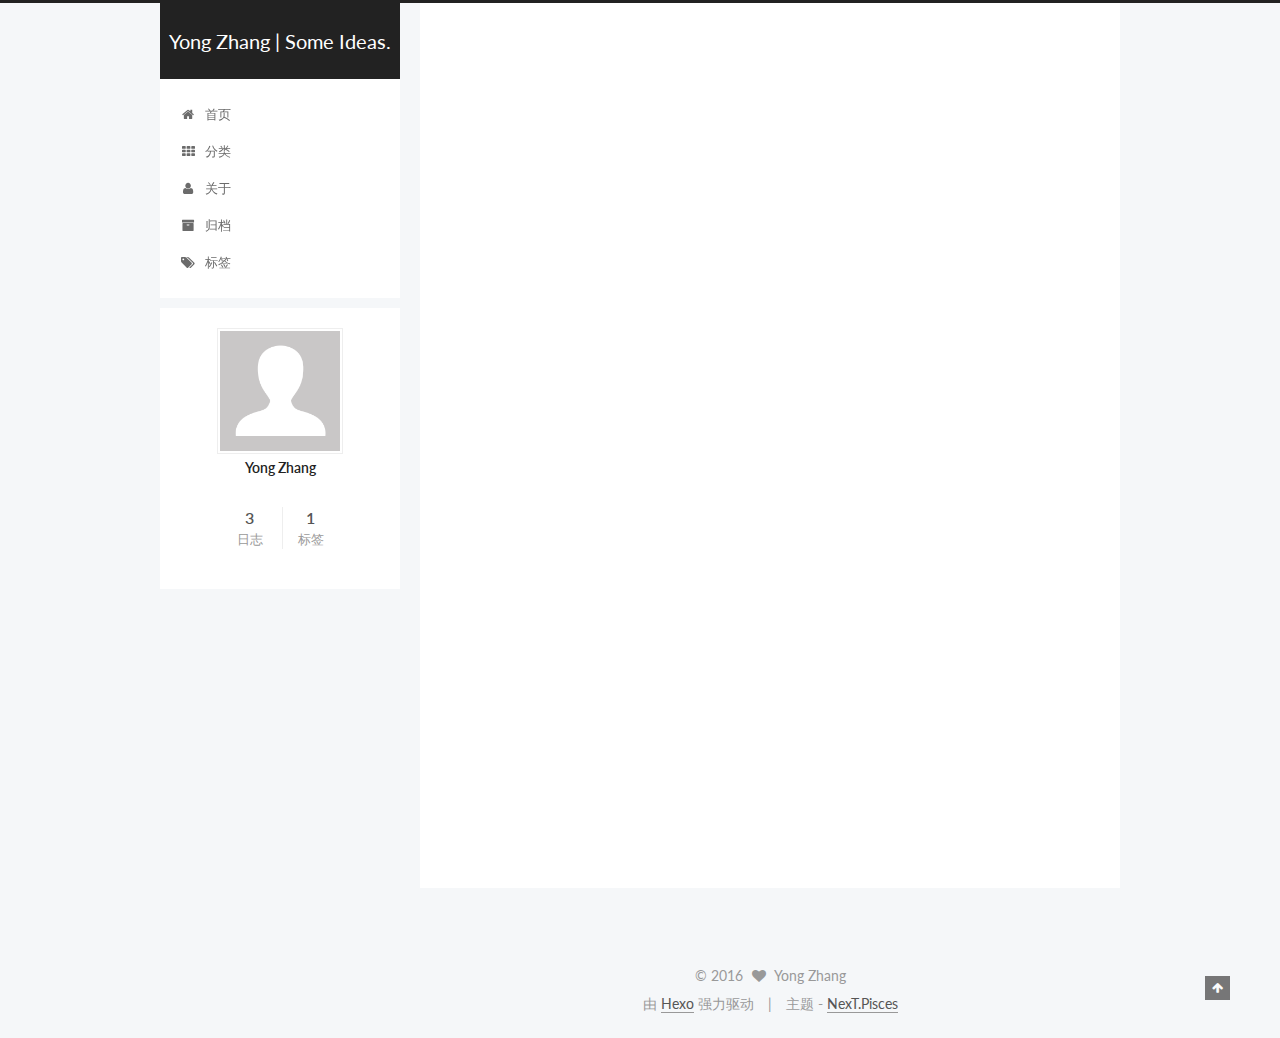
==== commit 615b8807: "Site updated: 2016-06-05 23:04:44" ====
--- a/index.html
+++ b/index.html
@@ -5,7 +5,7 @@
   
 
 
-<html class="theme-next muse use-motion">
+<html class="theme-next pisces use-motion">
 <head>
   <meta charset="UTF-8"/>
 <meta http-equiv="X-UA-Compatible" content="IE=edge,chrome=1" />
@@ -99,7 +99,7 @@
 <script type="text/javascript" id="hexo.configuration">
   var NexT = window.NexT || {};
   var CONFIG = {
-    scheme: 'Muse',
+    scheme: 'Pisces',
     sidebar: {"position":"left","display":"post"},
     fancybox: true,
     motion: true,
@@ -171,6 +171,26 @@
               <i class="menu-item-icon fa fa-fw fa-home"></i> <br />
             
             首页
+          </a>
+        </li>
+      
+        
+        <li class="menu-item menu-item-categories">
+          <a href="/categories" rel="section">
+            
+              <i class="menu-item-icon fa fa-fw fa-th"></i> <br />
+            
+            分类
+          </a>
+        </li>
+      
+        
+        <li class="menu-item menu-item-about">
+          <a href="/about" rel="section">
+            
+              <i class="menu-item-icon fa fa-fw fa-user"></i> <br />
+            
+            关于
           </a>
         </li>
       
@@ -595,7 +615,7 @@
 <div class="theme-info">
   主题 -
   <a class="theme-link" href="https://github.com/iissnan/hexo-theme-next">
-    NexT.Muse
+    NexT.Pisces
   </a>
 </div>
 
@@ -661,6 +681,13 @@
   
   
 
+
+  <script type="text/javascript" src="/js/src/affix.js?v=5.0.1"></script>
+
+  <script type="text/javascript" src="/js/src/schemes/pisces.js?v=5.0.1"></script>
+
+
+
   
 
   
--- a/css/main.css
+++ b/css/main.css
@@ -728,7 +728,7 @@
   font-size: 14px;
   color: #fff;
   background: #222;
-  border: 2px solid #222;
+  border: 2px solid #555;
   text-decoration: none;
   border-radius: 0;
   transition-property: background-color;
@@ -739,8 +739,8 @@
 .btn:hover,
 .post-more-link .btn:hover {
   border-color: #222;
-  color: #222;
-  background: #fff;
+  color: #fff;
+  background: #222;
 }
 .btn-bar {
   display: block;
@@ -845,7 +845,7 @@
   width: 25px;
   background: #222;
   font-size: 12px;
-  opacity: 1;
+  opacity: 0.6;
   color: #fff;
   cursor: pointer;
   text-align: center;
@@ -866,7 +866,7 @@
   }
 }
 .back-to-top.back-to-top-on {
-  bottom: 19px;
+  bottom: 40px;
 }
 .header {
   background: #fff;
@@ -915,7 +915,7 @@
 .site-subtitle {
   margin-top: 10px;
   font-size: 13px;
-  color: #999;
+  color: #ddd;
 }
 .use-motion .brand {
   opacity: 0;
@@ -988,7 +988,8 @@
   transition-timing-function: ease-in-out;
   transition-delay: 0s;
 }
-.menu .menu-item a:hover {
+.menu .menu-item a:hover,
+.menu-item-active a {
   border-bottom-color: #222;
 }
 .menu .menu-item .fa {
@@ -1216,7 +1217,7 @@
   font-size: 26px;
   text-align: center;
   word-break: break-word;
-  font-weight: 400;
+  font-weight: 300;
 }
 @media (max-width: 767px) {
   .posts-expand .post-title {
@@ -1308,10 +1309,10 @@
   margin-top: 50px;
 }
 .post-more-link .btn {
-  color: #fff;
+  color: #555;
   font-size: 14px;
-  background: #222;
-  border-radius: 0;
+  background: #fff;
+  border-radius: 2px;
   line-height: 2;
 }
 .posts-expand .post-tags {
@@ -1464,20 +1465,20 @@
   display: block;
   margin: 0 auto;
   padding: 2px;
-  max-width: 96px;
+  max-width: 120px;
   height: auto;
-  border: 2px solid #333;
+  border: 1px solid #eee;
 }
 .site-author-name {
-  margin: 5px 0 0;
+  margin: 0;
   text-align: center;
-  color: #f5f5f5;
-  font-weight: normal;
+  color: #222;
+  font-weight: 600;
 }
 .site-description {
-  margin-top: 5px;
+  margin-top: 0;
   text-align: center;
-  font-size: 14px;
+  font-size: 13px;
   color: #999;
 }
 .site-state {
@@ -1489,7 +1490,7 @@
 .site-state-item {
   display: inline-block;
   padding: 0 15px;
-  border-left: 1px solid #333;
+  border-left: 1px solid #eee;
 }
 .site-state-item:first-child {
   border-left: none;
@@ -1502,11 +1503,11 @@
   text-align: center;
   color: inherit;
   font-weight: 600;
-  font-size: 18px;
+  font-size: 16px;
 }
 .site-state-item-name {
   font-size: 13px;
-  color: inherit;
+  color: #999;
 }
 .feed-link {
   margin-top: 20px;
@@ -1548,7 +1549,7 @@
   width: 4px;
   height: 4px;
   border-radius: 50%;
-  background: #4ff6dd;
+  background: #37f1cf;
 }
 .links-of-blogroll {
   font-size: 13px;
@@ -1577,7 +1578,7 @@
   color: #555;
 }
 .sidebar-nav li:hover {
-  color: #f5f5f5;
+  color: #fc6423;
 }
 .page-post-detail .sidebar-nav-toc {
   padding: 0 5px;
@@ -1586,11 +1587,11 @@
   margin-left: 10px;
 }
 .sidebar-nav .sidebar-nav-active {
-  color: #87daff;
-  border-bottom-color: #87daff;
+  color: #fc6423;
+  border-bottom-color: #fc6423;
 }
 .sidebar-nav .sidebar-nav-active:hover {
-  color: #87daff;
+  color: #fc6423;
 }
 .sidebar-panel {
   display: none;
@@ -1623,12 +1624,12 @@
   transition-timing-function: ease-in-out;
   transition-delay: 0s;
   transition-property: all;
-  color: #999;
-  border-bottom-color: #555;
+  color: #666;
+  border-bottom-color: #ccc;
 }
 .post-toc ol a:hover {
-  color: #ccc;
-  border-bottom-color: #ccc;
+  color: #000;
+  border-bottom-color: #000;
 }
 .post-toc .nav-item {
   overflow: hidden;
@@ -1649,14 +1650,14 @@
   display: block;
 }
 .post-toc .nav .active > a {
-  color: #87daff;
-  border-bottom-color: #87daff;
+  color: #fc6423;
+  border-bottom-color: #fc6423;
 }
 .post-toc .nav .active-current > a {
-  color: #87daff;
+  color: #fc6423;
 }
 .post-toc .nav .active-current > a:hover {
-  color: #87daff;
+  color: #fc6423;
 }
 .footer {
   font-size: 14px;
@@ -2034,6 +2035,28 @@
   top: 42%;
   color: #ccc;
 }
+.busuanzi-count:before {
+  content: " ";
+  float: left;
+  width: 260px;
+  min-height: 25px;
+}
+@media (min-width: 768px) and (max-width: 991px) {
+  .busuanzi-count {
+    width: auto;
+  }
+  .busuanzi-count:before {
+    display: none;
+  }
+}
+@media (max-width: 767px) {
+  .busuanzi-count {
+    width: auto;
+  }
+  .busuanzi-count:before {
+    display: none;
+  }
+}
 .site-uv,
 .site-pv,
 .page-pv {
@@ -2105,78 +2128,395 @@
   padding-left: 10px;
 }
 .page-post-detail .sidebar-toggle-line {
-  background: #87daff;
+  background: #fc6423;
 }
 .page-post-detail .comments {
   overflow: hidden;
 }
-@media (max-width: 767px) {
-  .header-inner,
-  .container .main-inner,
+body {
+  background: #f5f7f9;
+}
+@media (min-width: 992px) {
+  .full-image.full-image.full-image {
+    max-width: none;
+    width: 118%;
+    margin: 0 -9%;
+  }
+}
+.header {
+  position: relative;
+  margin: 0 auto;
+  width: 960px;
+}
+@media (min-width: 768px) and (max-width: 991px) {
+  .header {
+    width: auto;
+  }
+}
+@media (max-width: 767px) {
+  .header {
+    width: auto;
+  }
+}
+.header-inner {
+  position: absolute;
+  top: 0;
+  overflow: hidden;
+  padding: 0;
+  width: 240px;
+  background: #fff;
+}
+@media (min-width: 1600px) {
+  .container .header-inner {
+    width: 240px;
+  }
+}
+@media (min-width: 768px) and (max-width: 991px) {
+  .header-inner {
+    position: relative;
+    width: auto;
+  }
+}
+@media (max-width: 767px) {
+  .header-inner {
+    position: relative;
+    width: auto;
+  }
+}
+.main:before,
+.main:after {
+  content: " ";
+  display: table;
+}
+.main:after {
+  clear: both;
+}
+@media (min-width: 768px) and (max-width: 991px) {
+  .main {
+    padding-bottom: 100px;
+  }
+}
+@media (max-width: 767px) {
+  .main {
+    padding-bottom: 100px;
+  }
+}
+.container .main-inner {
+  width: 960px;
+}
+@media (min-width: 768px) and (max-width: 991px) {
+  .container .main-inner {
+    width: auto;
+  }
+}
+@media (max-width: 767px) {
+  .container .main-inner {
+    width: auto;
+  }
+}
+.content-wrap {
+  float: right;
+  box-sizing: border-box;
+  padding: 40px;
+  width: 700px;
+  background: #fff;
+  min-height: 700px;
+}
+@media (min-width: 768px) and (max-width: 991px) {
+  .content-wrap {
+    width: 100%;
+    padding: 20px;
+  }
+}
+@media (max-width: 767px) {
+  .content-wrap {
+    width: 100%;
+    padding: 20px;
+    min-height: auto;
+  }
+}
+.sidebar {
+  position: static;
+  float: left;
+  margin-top: 300px;
+  width: 240px;
+  background: #fff;
+  box-shadow: none;
+}
+@media (min-width: 768px) and (max-width: 991px) {
+  .sidebar {
+    display: none;
+  }
+}
+@media (max-width: 767px) {
+  .sidebar {
+    display: none;
+  }
+}
+.sidebar-toggle {
+  display: none;
+}
+.footer-inner {
+  width: 960px;
+}
+.footer-inner:before {
+  content: " ";
+  float: left;
+  width: 260px;
+  min-height: 50px;
+}
+@media (min-width: 768px) and (max-width: 991px) {
   .footer-inner {
     width: auto;
   }
-}
-.custom-logo .site-meta-headline {
-  text-align: center;
-}
-.custom-logo .brand {
+  .footer-inner:before {
+    display: none;
+  }
+}
+@media (max-width: 767px) {
+  .footer-inner {
+    width: auto;
+  }
+  .footer-inner:before {
+    display: none;
+  }
+}
+.sidebar-position-right .header-inner {
+  right: 0;
+}
+.sidebar-position-right .content-wrap {
+  float: left;
+}
+.sidebar-position-right .sidebar {
+  float: right;
+}
+.sidebar-position-right .footer-inner:before {
+  float: right;
+}
+.site-meta {
+  padding: 20px 0;
+  color: #fff;
+  background: #222;
+}
+@media (min-width: 768px) and (max-width: 991px) {
+  .site-meta {
+    box-shadow: 0 0 16px rgba(0,0,0,0.5);
+  }
+}
+@media (max-width: 767px) {
+  .site-meta {
+    box-shadow: 0 0 16px rgba(0,0,0,0.5);
+  }
+}
+.brand {
+  display: block;
+  padding: 0;
   background: none;
 }
-.custom-logo .site-title {
-  margin: 10px auto 0;
-  font-size: 24px;
-  color: #222;
-}
-.custom-logo .site-title a {
-  border: none;
-}
-.custom-logo-image {
-  margin: 0 auto;
-  padding: 5px;
-  max-width: 150px;
-  background: #fff;
-}
-@media (max-width: 767px) {
-  .site-nav {
-    position: absolute;
-    left: 0;
-    top: 52px;
-    margin: 0;
-    width: 100%;
-    padding: 0;
-    background: #fff;
-    border-bottom: 1px solid #ddd;
-  }
-}
-@media (max-width: 767px) {
-  .menu {
-    text-align: left;
-  }
-}
-@media (max-width: 767px) {
-  .menu .menu-item {
-    display: block;
-    margin: 0 10px;
-    vertical-align: top;
-  }
-}
-@media (max-width: 767px) {
-  .menu .menu-item br {
-    display: none;
-  }
-}
-@media (max-width: 767px) {
-  .menu .menu-item a {
-    padding: 5px 10px;
-  }
-}
-.menu .menu-item .fa {
-  margin-right: 0;
+.brand:hover {
+  color: #fff;
+}
+.site-subtitle {
+  margin: 0;
 }
 .site-search form {
   display: none;
 }
+.site-nav {
+  border-top: none;
+}
+@media (min-width: 768px) and (max-width: 991px) {
+  .site-nav {
+    display: none !important;
+  }
+}
+@media (min-width: 768px) and (max-width: 991px) {
+  .site-nav-on {
+    display: block !important;
+  }
+}
+.menu .menu-item {
+  display: block;
+  margin: 0;
+  list-style: none;
+}
+.menu .menu-item a {
+  position: relative;
+  box-sizing: border-box;
+  padding: 5px 20px;
+  text-align: left;
+  line-height: inherit;
+  transition-property: background-color;
+  transition-duration: 0.2s;
+  transition-timing-function: ease-in-out;
+  transition-delay: 0s;
+}
+.menu .menu-item a:hover,
+.menu-item-active a {
+  background: #f9f9f9;
+  border-bottom-color: #fff;
+}
+.menu .menu-item br {
+  display: none;
+}
+.menu-item-active a:after {
+  content: " ";
+  position: absolute;
+  top: 50%;
+  margin-top: -3px;
+  right: 15px;
+  width: 6px;
+  height: 6px;
+  border-radius: 50%;
+  background-color: #bbb;
+}
+.btn-bar {
+  background-color: #fff;
+}
+.site-nav-toggle {
+  top: 20px;
+  left: 20px;
+}
+@media (min-width: 768px) and (max-width: 991px) {
+  .site-nav-toggle {
+    display: block;
+  }
+}
+.use-motion .sidebar .motion-element {
+  opacity: 1;
+}
+.sidebar {
+  display: none;
+  right: auto;
+  bottom: auto;
+  -webkit-transform: none;
+}
+.sidebar-inner {
+  box-sizing: border-box;
+  width: 240px;
+  color: #555;
+  background: #fff;
+}
+.sidebar-inner.affix {
+  position: fixed;
+  top: 0;
+}
+.site-overview {
+  margin: 0 2px;
+  text-align: left;
+}
+.site-author:before,
+.site-author:after {
+  content: " ";
+  display: table;
+}
+.site-author:after {
+  clear: both;
+}
+.sidebar a {
+  color: #555;
+}
+.sidebar a:hover {
+  color: #222;
+}
+.links-of-author-item a:before {
+  display: none;
+}
+.links-of-author-item a {
+  border-bottom: none;
+  text-decoration: underline;
+}
+.feed-link {
+  border-top: 1px dotted #ccc;
+  border-bottom: 1px dotted #ccc;
+  text-align: center;
+}
+.feed-link a {
+  display: block;
+  color: #fc6423;
+  border: none;
+}
+.feed-link a:hover {
+  background: none;
+  color: #e34603;
+}
+.feed-link a:hover i {
+  color: #e34603;
+}
+.links-of-author:before,
+.links-of-author:after {
+  content: " ";
+  display: table;
+}
+.links-of-author:after {
+  clear: both;
+}
+.links-of-author-item {
+  float: left;
+  margin: 5px 0 0;
+  width: 50%;
+}
+.links-of-author-item a {
+  box-sizing: border-box;
+  display: inline-block;
+  margin-right: 0;
+  margin-bottom: 0;
+  padding: 0 5px;
+  overflow: hidden;
+  white-space: nowrap;
+  text-overflow: ellipsis;
+}
+.links-of-author-item a {
+  display: block;
+  text-decoration: none;
+}
+.links-of-author-item a:hover {
+  border-radius: 4px;
+  background: #eee;
+}
+.links-of-author-item .fa {
+  margin-right: 2px;
+  font-size: 16px;
+}
+.links-of-author-item .fa-globe {
+  font-size: 15px;
+}
+.links-of-blogroll {
+  margin-top: 20px;
+  padding: 3px 0 0;
+  border-top: 1px dotted #ccc;
+}
+.links-of-blogroll-title {
+  margin-top: 0;
+}
+.links-of-blogroll-item {
+  padding: 0;
+}
+.links-of-blogroll-inline:before,
+.links-of-blogroll-inline:after {
+  content: " ";
+  display: table;
+}
+.links-of-blogroll-inline:after {
+  clear: both;
+}
 .links-of-blogroll-inline .links-of-blogroll-item {
-  display: inline-block;
-}
+  float: left;
+  margin: 5px 0 0;
+  width: 50%;
+}
+.links-of-blogroll-inline .links-of-blogroll-item a {
+  box-sizing: border-box;
+  display: inline-block;
+  margin-right: 0;
+  margin-bottom: 0;
+  padding: 0 5px;
+  overflow: hidden;
+  white-space: nowrap;
+  text-overflow: ellipsis;
+}
+@media (max-width: 767px) {
+  .post-body {
+    text-align: justify;
+  }
+}
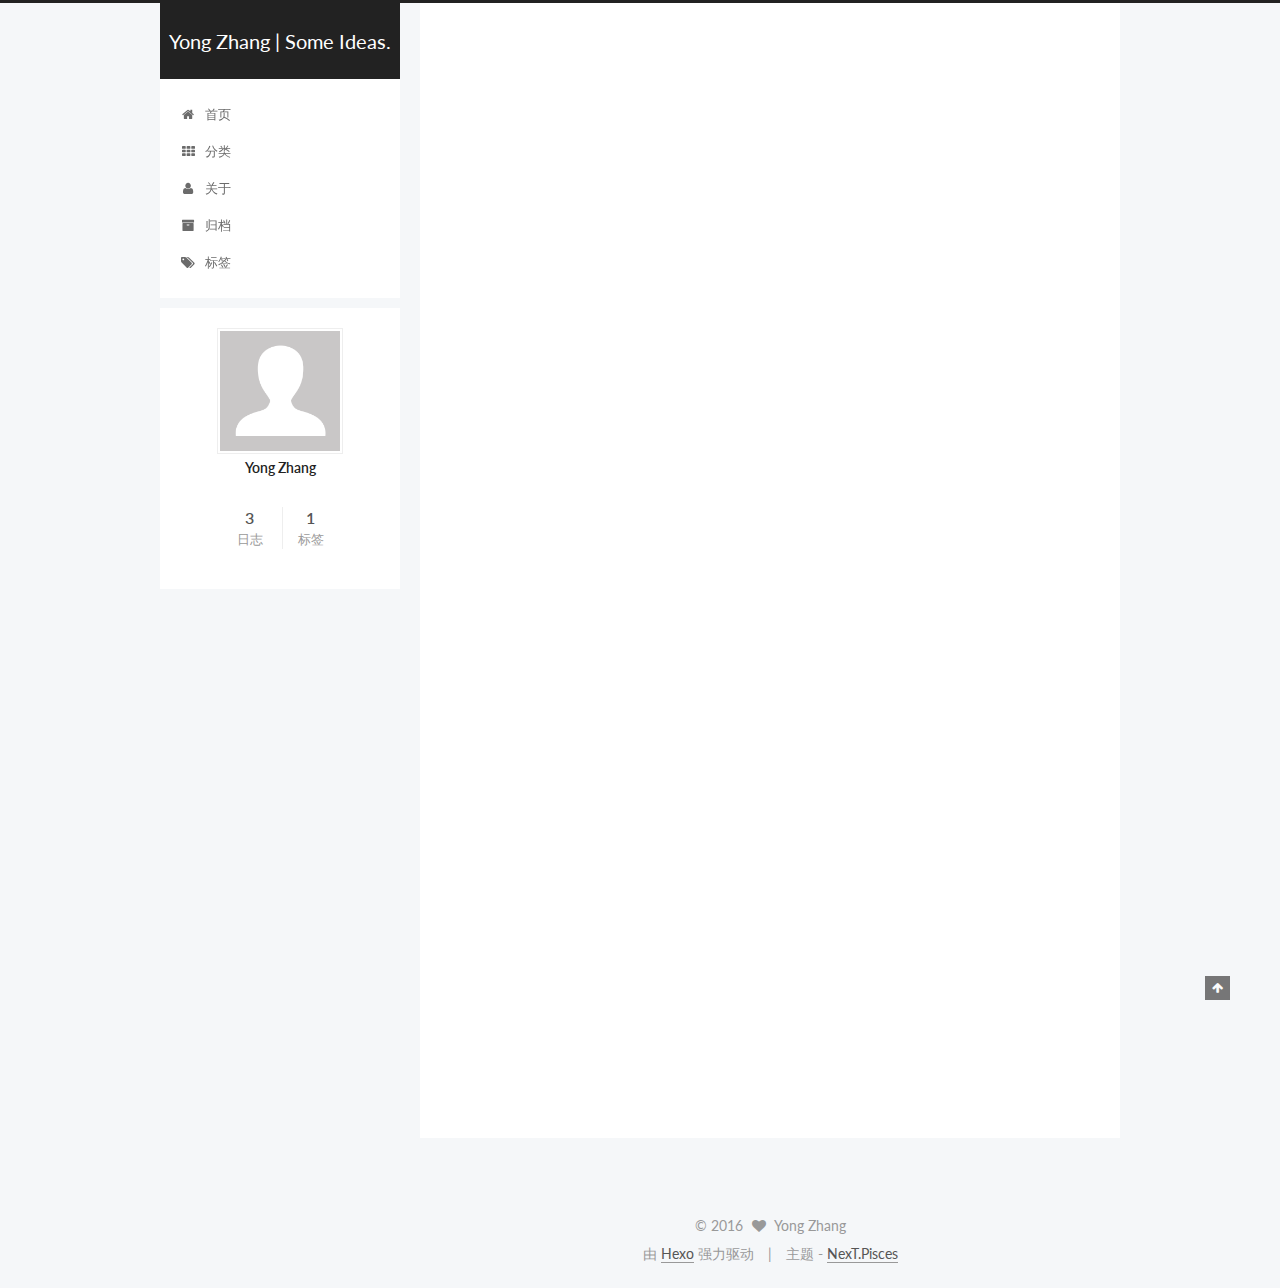
==== commit a5b0d401: "Site updated: 2016-06-05 23:24:59" ====
--- a/index.html
+++ b/index.html
@@ -297,7 +297,12 @@
       
         
           
-            
+            <p>5月26号凌晨的一个漂流瓶搞得我有点懵逼啊，大写的。虽然这篇文章写得晚了些。但是。。。这是这是真的吗？哎呦歪，我真的好烦啊！</p>
+<p>真的希望这是真的。看到的时候就感觉有一种特别的感觉。感觉好有味道啊，喜欢。但是，毕竟没见过，扔钱扔的是不是太轻松了？如果是真的话，这点钱又算什么呢？值了。</p>
+<blockquote>
+<p>一场奋不顾身的爱情，一次说走就走的旅行。</p>
+</blockquote>
+
           
         
       
--- a/css/main.css
+++ b/css/main.css
@@ -1549,7 +1549,7 @@
   width: 4px;
   height: 4px;
   border-radius: 50%;
-  background: #37f1cf;
+  background: #ffcb50;
 }
 .links-of-blogroll {
   font-size: 13px;
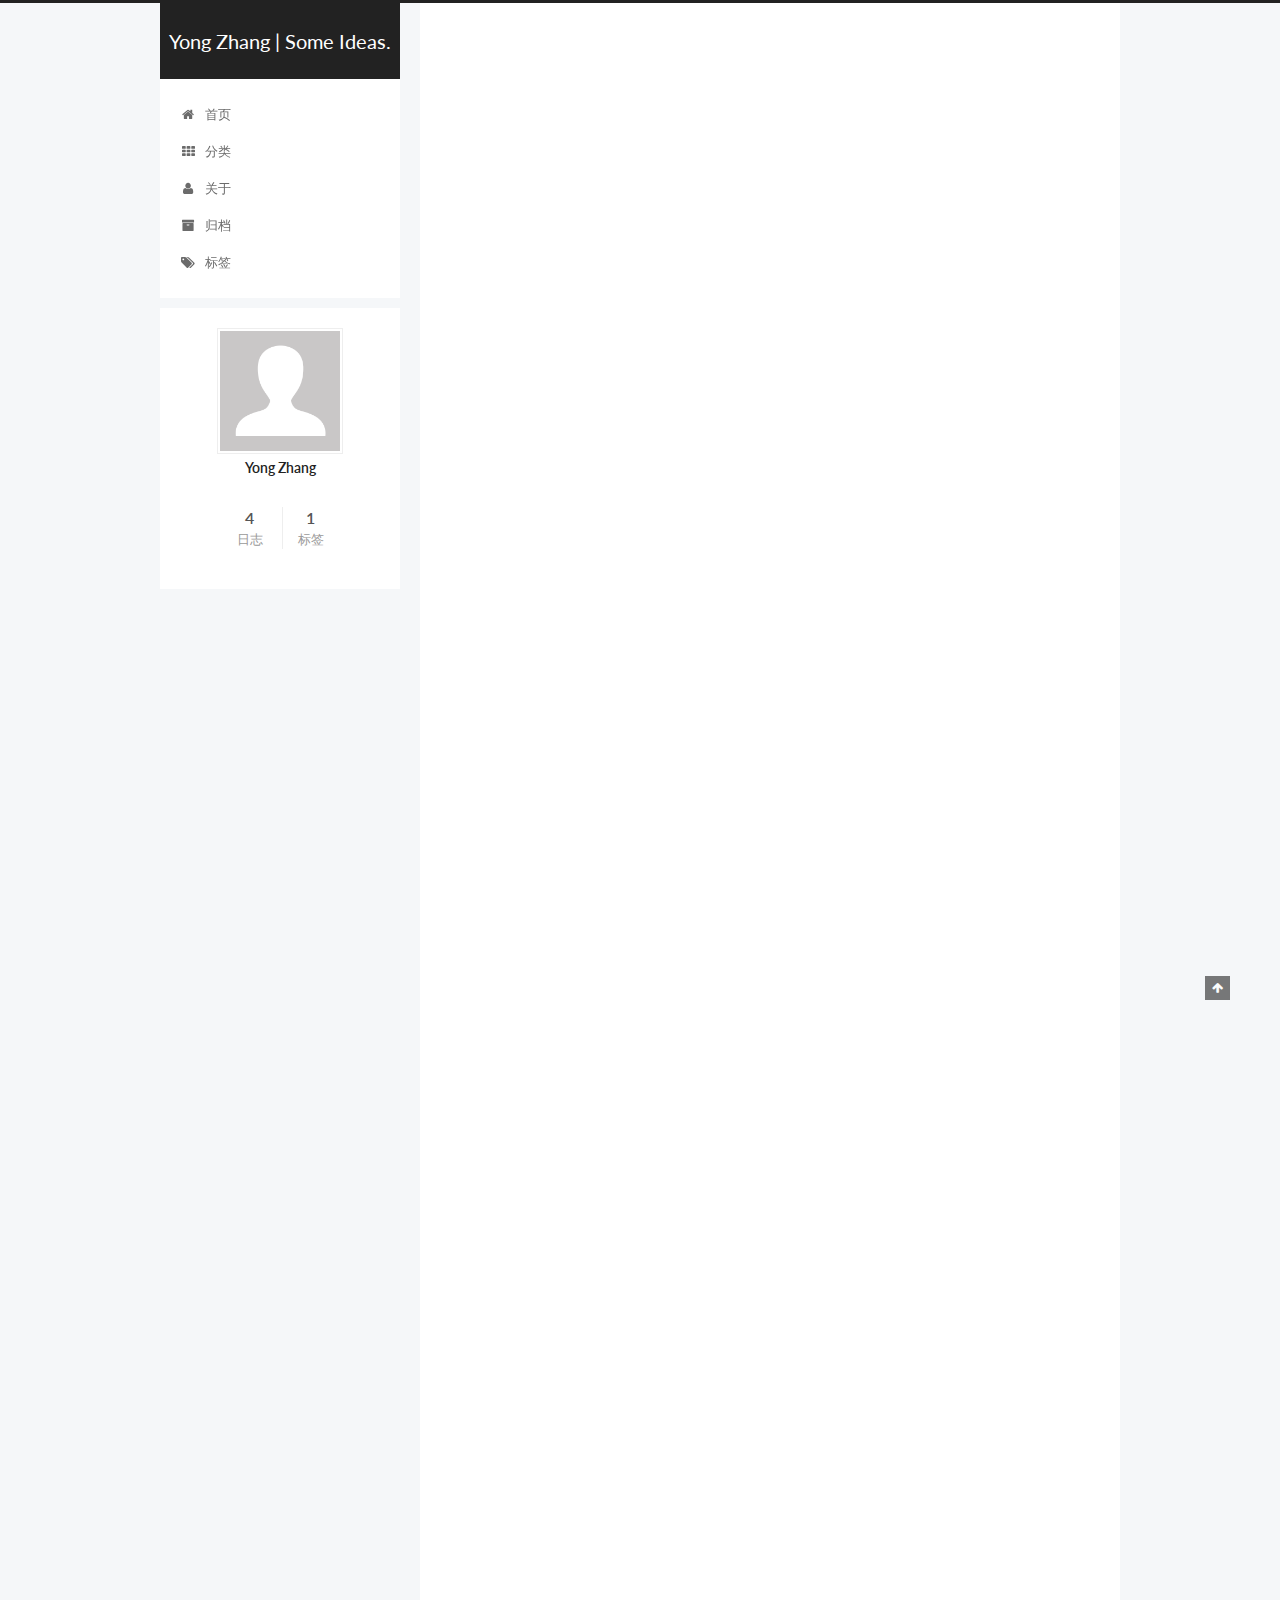
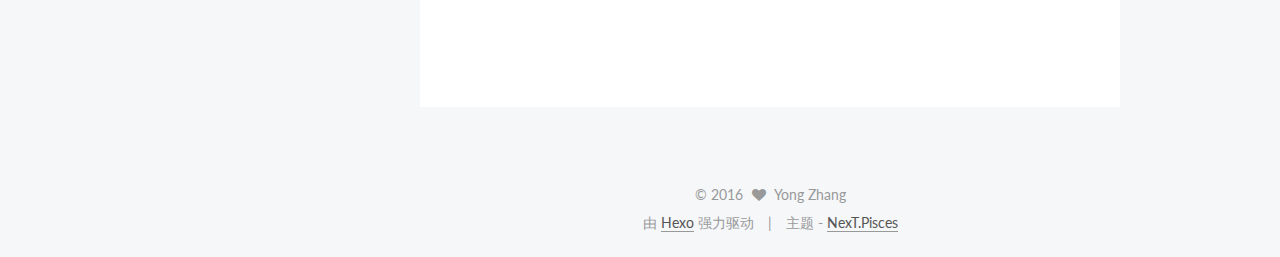
==== commit cacae9a7: "Site updated: 2016-06-25 22:31:22" ====
--- a/index.html
+++ b/index.html
@@ -253,6 +253,102 @@
             
               
                 
+                <a class="post-title-link" href="/2016/06/25/2016-6-25/" itemprop="url">
+                  2016-6-25
+                </a>
+              
+            
+          </h1>
+        
+
+        <div class="post-meta">
+          <span class="post-time">
+            <span class="post-meta-item-icon">
+              <i class="fa fa-calendar-o"></i>
+            </span>
+            <span class="post-meta-item-text">发表于</span>
+            <time itemprop="dateCreated" datetime="2016-06-25T21:53:47+08:00" content="2016-06-25">
+              2016-06-25
+            </time>
+          </span>
+
+          
+
+          
+            
+          
+
+          
+
+          
+          
+
+          
+        </div>
+      </header>
+    
+
+
+    <div class="post-body" itemprop="articleBody">
+
+      
+      
+
+      
+        
+          
+            <p>脑残了一波，有预感的，不真实感，但是内心渴求找一个说心里话的愿望（欲望）让我一厢情愿的相信了这是真的，而且这么多看上去（听上去）无比真实的聊天内容，让我有什么理由不相信呢？如果没有被抓到不知道我还会扔多少钱进去（到8月份或者10月份），今年真的很倒霉，全家都挺倒霉的。</p>
+<p>感觉自己很孤独，感觉没有一个可以听我说说心里话的，突然找到一个却发现是个骗子，谁能懂我现在的这种心情？？？脑子里的一点点回忆，努力去回忆那些美好。</p>
+<p>突然发现看书竟然可以让我不再去想那些烦心事，有种周末去图书馆的冲动，不想再宅在家里，无聊得很，做做地铁也挺好，看看人和事。恩。希望尽快忘掉，或者可就是上帝给开的一个玩笑，她还会回来。祈祷。</p>
+
+          
+        
+      
+    </div>
+
+    <div>
+      
+    </div>
+
+    <div>
+      
+    </div>
+
+    <footer class="post-footer">
+      
+
+      
+
+      
+      
+        <div class="post-eof"></div>
+      
+    </footer>
+  </article>
+
+
+    
+      
+
+  
+  
+
+  
+  
+  
+
+  <article class="post post-type-normal " itemscope itemtype="http://schema.org/Article">
+
+    
+      <header class="post-header">
+
+        
+        
+          <h1 class="post-title" itemprop="name headline">
+            
+            
+              
+                
                 <a class="post-title-link" href="/2016/06/05/2016-6-5/" itemprop="url">
                   2016-6-5
                 </a>
@@ -559,7 +655,7 @@
         <nav class="site-state motion-element">
           <div class="site-state-item site-state-posts">
             <a href="/archives">
-              <span class="site-state-item-count">3</span>
+              <span class="site-state-item-count">4</span>
               <span class="site-state-item-name">日志</span>
             </a>
           </div>
--- a/css/main.css
+++ b/css/main.css
@@ -1549,7 +1549,7 @@
   width: 4px;
   height: 4px;
   border-radius: 50%;
-  background: #ffcb50;
+  background: #b67312;
 }
 .links-of-blogroll {
   font-size: 13px;
